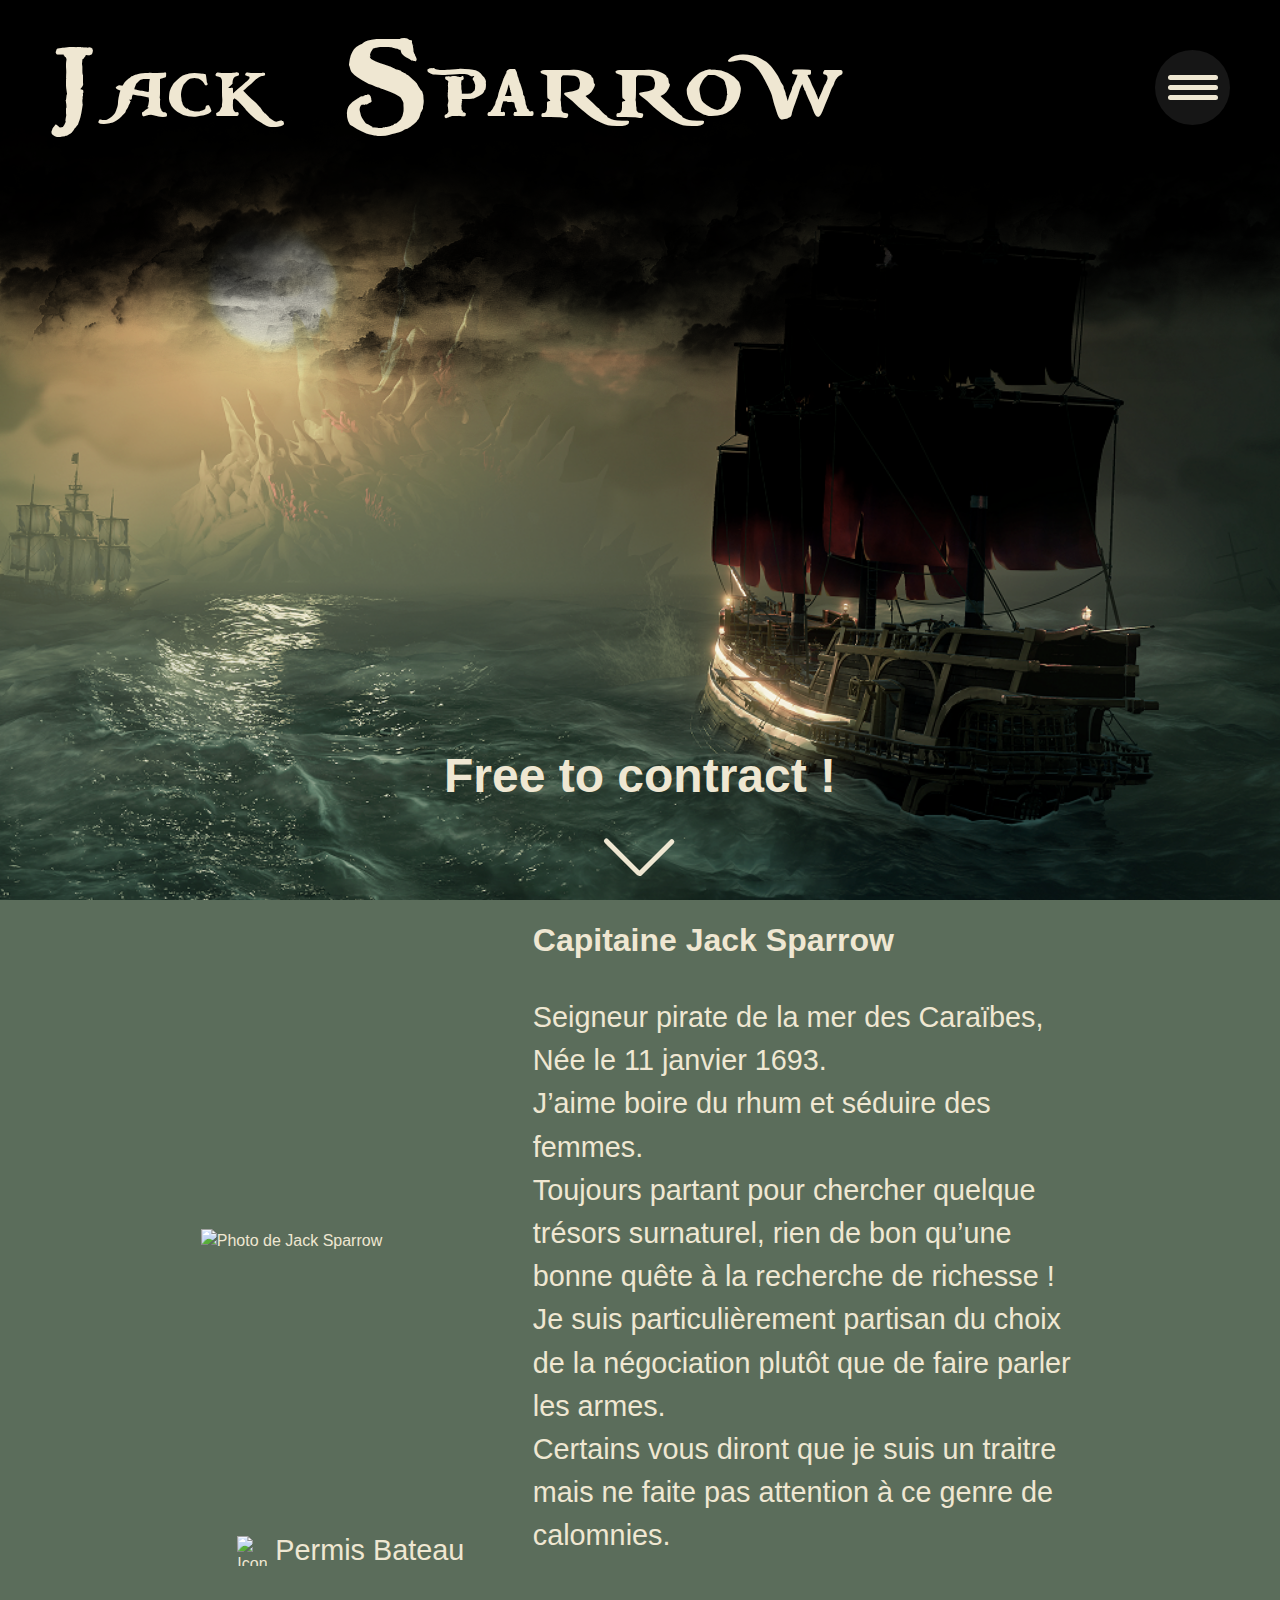
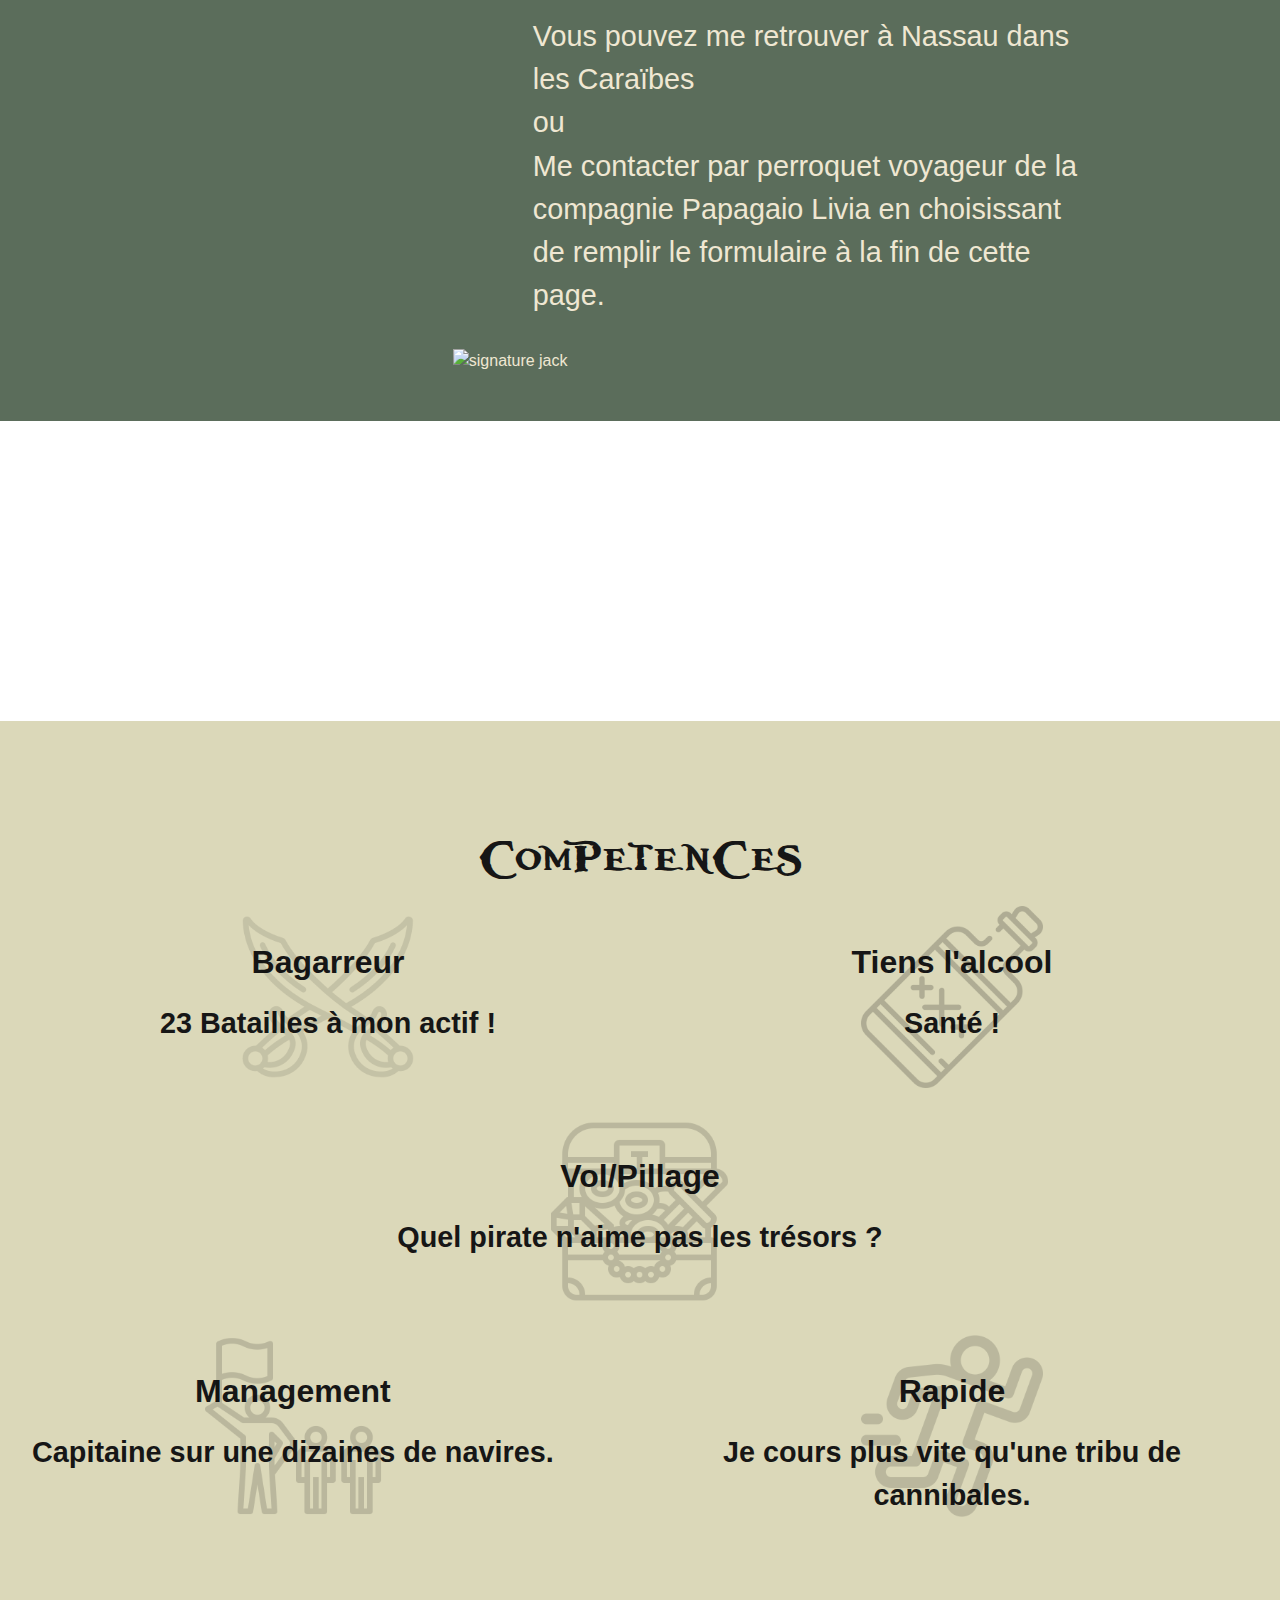
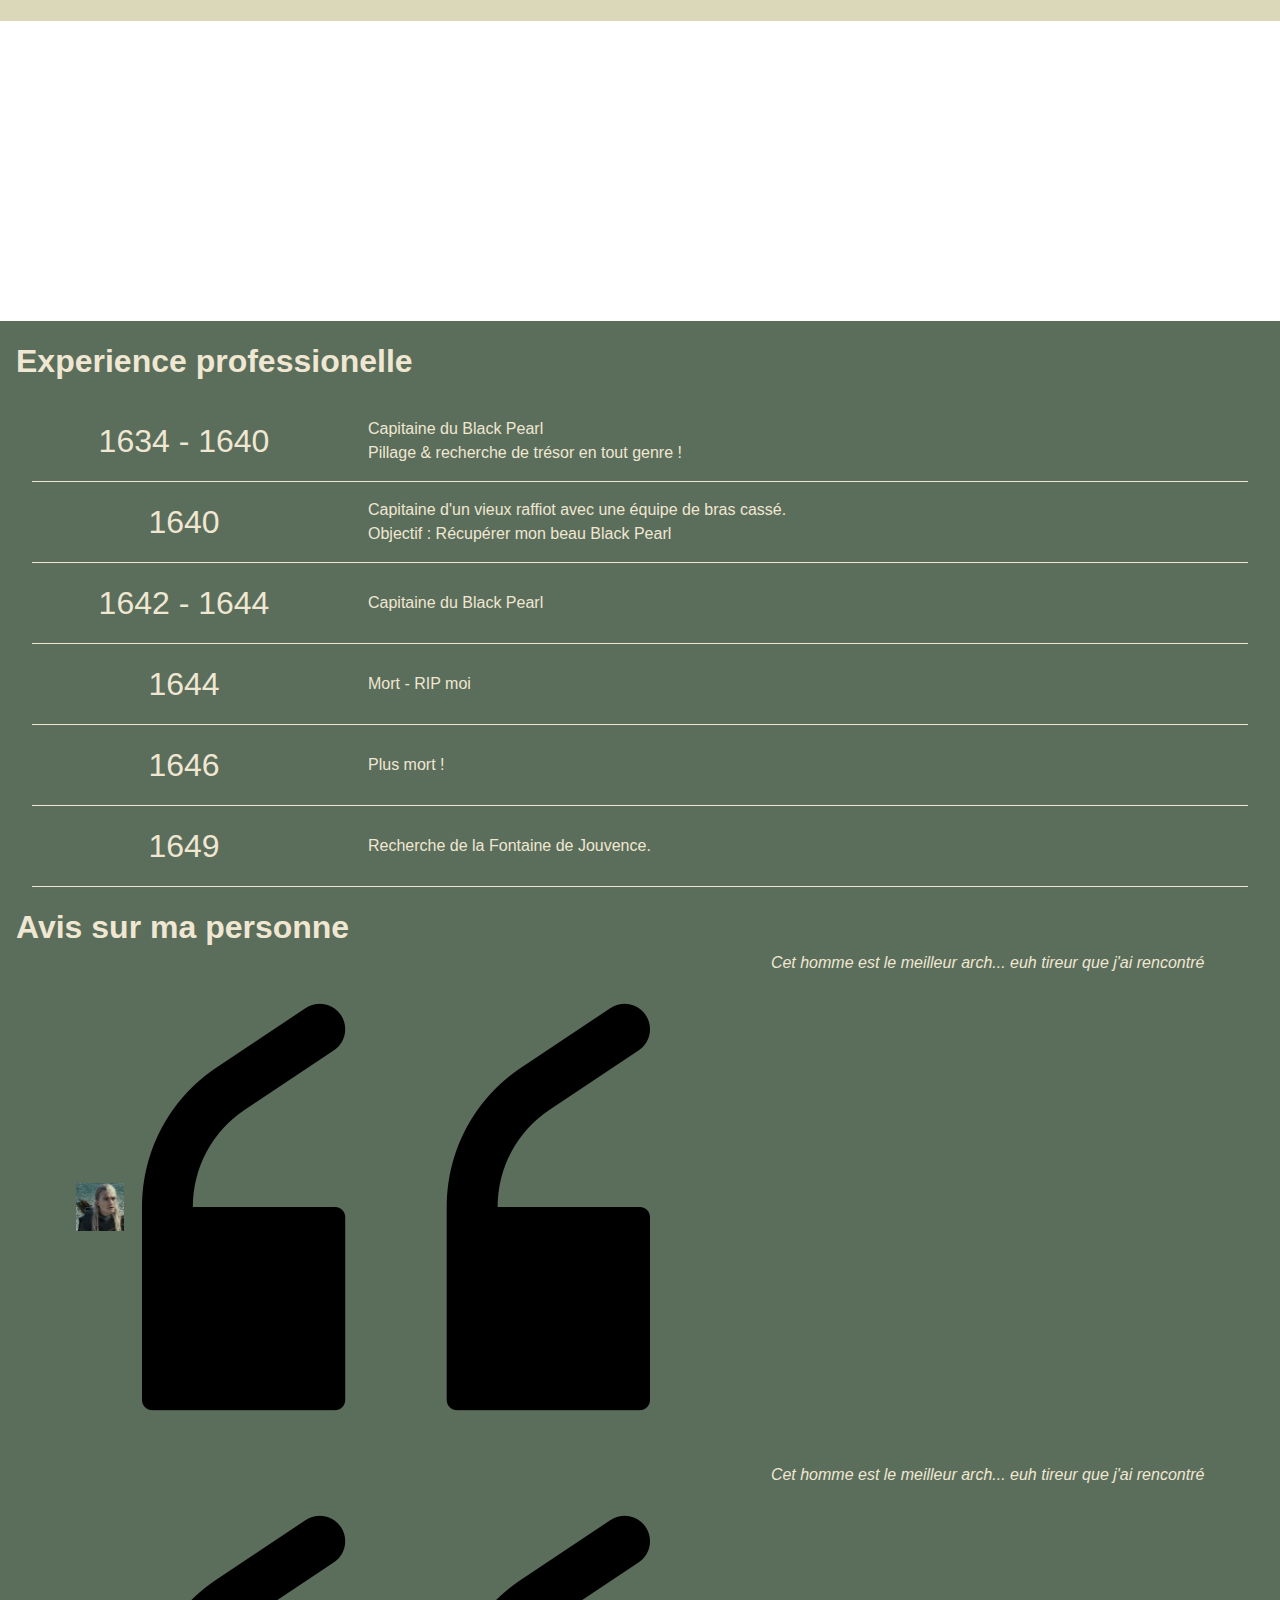
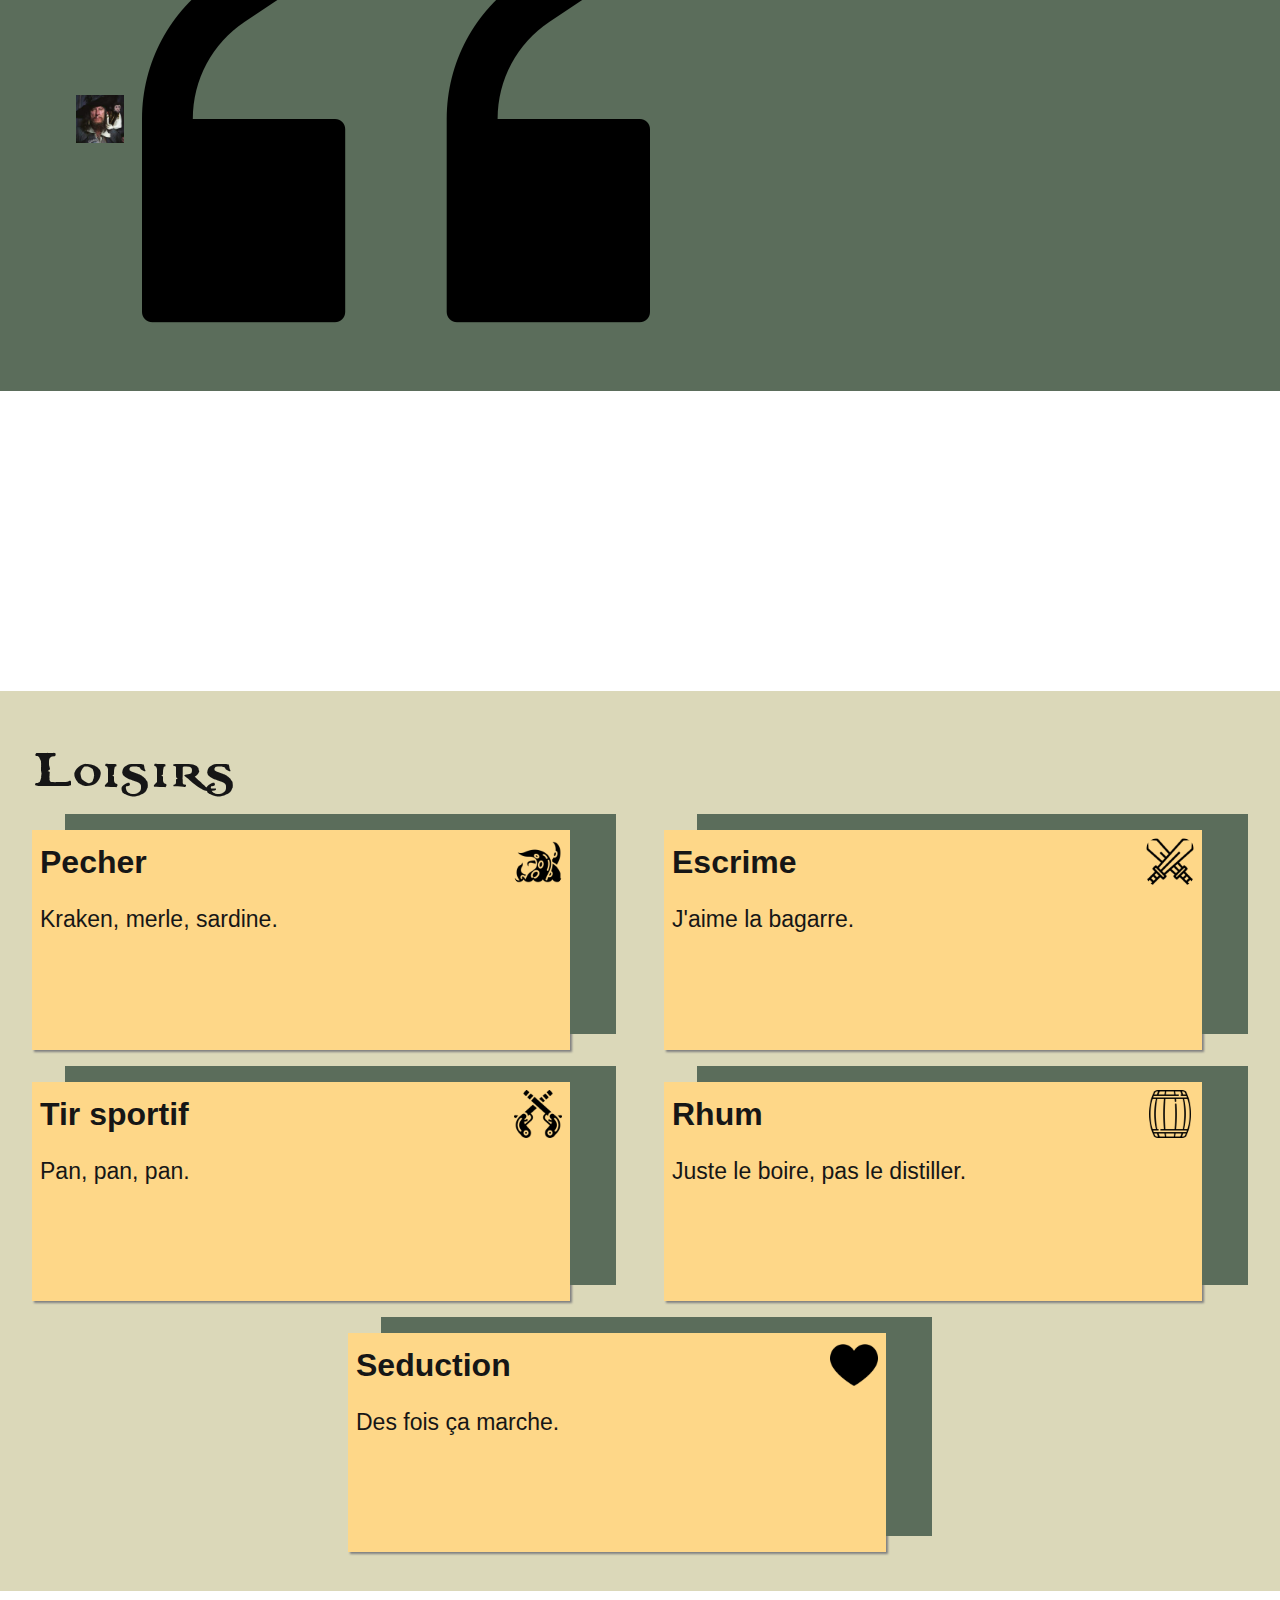
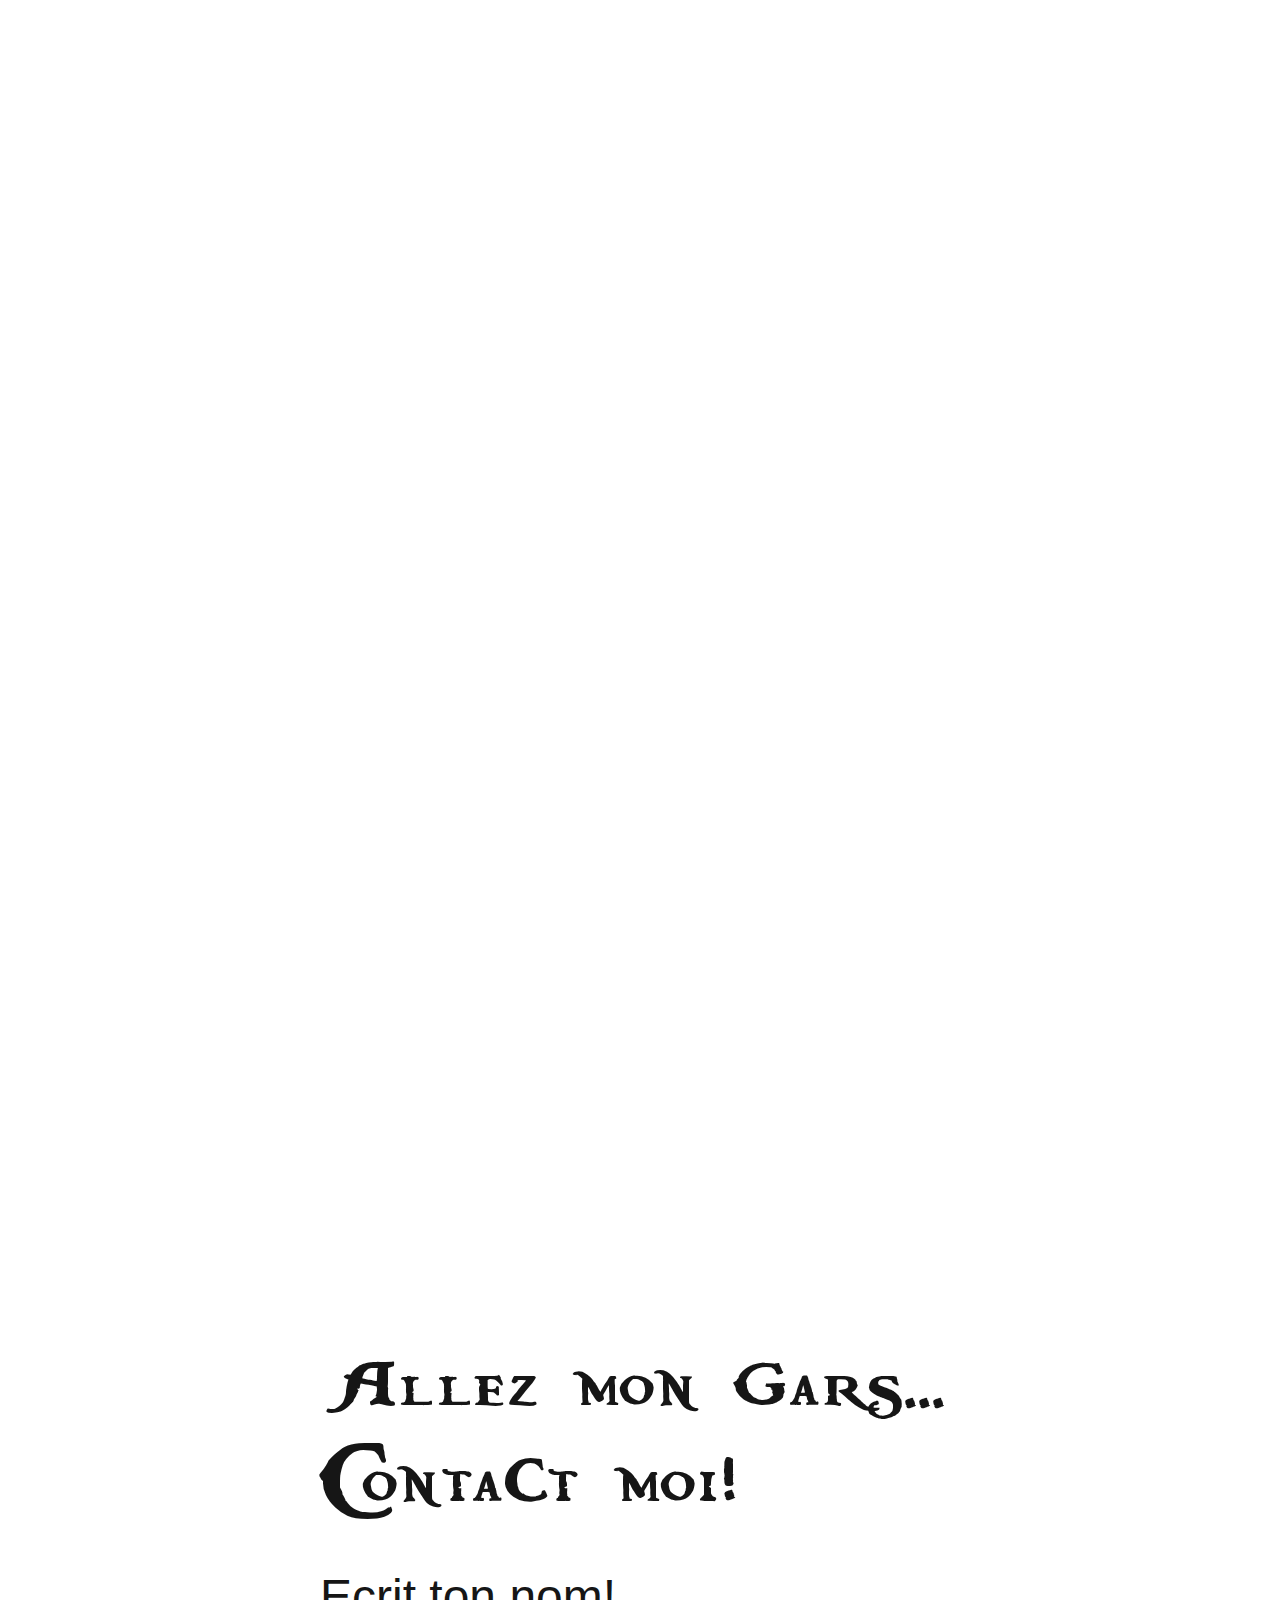
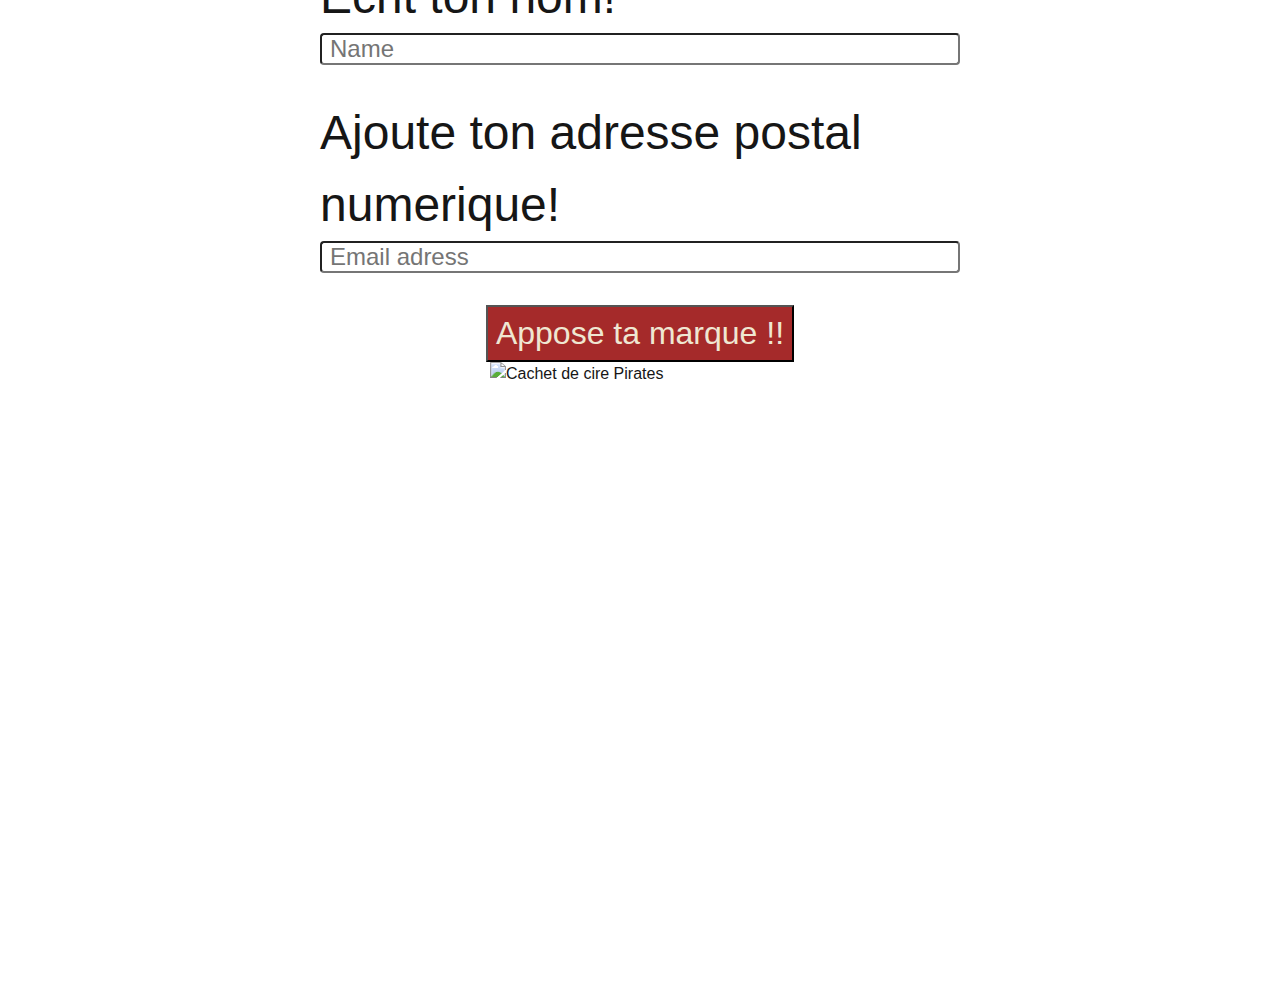
==== index.html @ 0967198b "resolved conflict" ====
<!DOCTYPE html>
<html lang="en">

<head>
    <meta charset="UTF-8" />
    <meta http-equiv="X-UA-Compatible" content="IE=edge" />
    <meta name="viewport" content="width=device-width, initial-scale=1.0" />
    <link rel="stylesheet" href="./style/root.css" />
    <link rel="stylesheet" href="./style/style.css" />
    <link rel="stylesheet" href="/style/form.css" />
    <link rel="stylesheet" href="./style/loisirs.css" />
    <link rel="stylesheet" href="/style/profil.css" />
    <link rel="stylesheet" href="/style/header.css" />
    <link rel="stylesheet" href="./style/skill.css">
    <link rel="stylesheet" href="/style/pro_experience.css" />
    <title>Jack Sparrow CV</title>
    <script src="./script/header.js" defer></script>
</head>

<body>
    <header>
        <div class="head-fullscreen">
            <div class="bg-menu"></div>
            <div class="background-image"></div>
        </div>
        <nav>
            <div class="title">
                <h1>J<span id="scale-ack">AcK</span> Sparrow</h1>
            </div>
            <div class="menu-burger" id="menu-burger">
                <div class="lines-container">
                    <div class="burger-lines line-top"></div>
                    <div class="burger-lines line-middle"></div>
                    <div class="burger-lines line-bot"></div>
                </div>
            </div>
            <div class="display-menu" id="display-menu">
                <div class="menu-burger-open" id="menu-burger-open">
                    <div class="lines-container">
                        <div class="burger-lines-open line-top-open"></div>
                        <div class="burger-lines-open line-middle-open"></div>
                        <div class="burger-lines-open line-bot-open"></div>
                    </div>
                </div>
                <a href="#top" class="display-menu-title">Menu</a>
                <a href="#profil" class="display-menu-links">Profil</a>
                <a href="#competences" class="display-menu-links">Competences</a>
                <a href="#experience-pro" class="display-menu-links">Experience professionelle</a>
                <a href="#loisirs" class="display-menu-links">Loisirs</a>
                <a href="#contact" class="display-menu-links">Contact</a>
            </div>
        </nav>
        <h2 class="subtitle-header">Free to contract !</h2>
        <div class="scroll-down-indicator">
            <a href="#profil" class="scrooll-half-cross">
                <div class="scroll-half-cross-lines half-cross-line1"></div>
                <div class="scroll-half-cross-lines half-cross-line2"></div>
            </a>
        </div>
    </header>
    <main>
        <section class="section section1" id="profil">
            <div class="profil-jack">

                <div class="img-icon-profil">
                    <img src="/img/jack-profil.png" alt="Photo de Jack Sparrow">
                    <div class="permis">
                        <img src="/img/icon-anchor.png" alt="Icone d'une ancre de bateau" id="ancre-bateau">
                        <p> Permis Bateau </p>
                    </div>
                </div>
                <div class="content-profil">
                    <h2>Capitaine Jack Sparrow</h2>
                    <p>Seigneur pirate de la mer des Caraïbes, Née le 11 janvier 1693. <br>
                        J’aime boire du rhum et séduire des femmes. <br>
                        Toujours partant pour chercher quelque trésors surnaturel, rien de bon qu’une bonne quête à la
                        recherche de richesse ! <br>
                        Je suis particulièrement partisan du choix de la négociation plutôt que de faire parler les
                        armes. <br>
                        Certains vous diront que je suis un traitre mais ne faite pas attention à ce genre de calomnies.
                        <br>

                    </p>
                    <p class="info-profil">
                        Vous pouvez me retrouver à Nassau dans les Caraïbes <br>
                        ou <br>
                        Me contacter par perroquet voyageur de la compagnie Papagaio Livia en choisissant de remplir le
                        formulaire à la fin de cette page. <br>



                    </p>
                </div>
            </div>
            <img id="signature" src="/img/c2635b48197b847d0d05a39561d74aea.png" alt="signature jack" />
        </section>
        <div class="ba_pirates"></div>
        <section class="section section2" id="competences">
            <div class="competences-section">
                <h1>Competences</h1>
                <div class="competences-container">

                    <div class="competences">
                        <div class="icon-fighter"></div>
                        <h2>Bagarreur</h2>
                        <p>23 Batailles à mon actif !</p>
                    </div>
                    <div class="competences">
                        <div class="icon-rhum"></div>
                        <h2>Tiens l'alcool</h2>
                        <p> Santé !</p>
                    </div>
                    <div class="competences">
                        <div class="icon-pillage"></div>
                        <h2>Vol/Pillage</h2>
                        <p>Quel pirate n'aime pas les trésors ?</p>
                    </div>
                    <div class="competences">
                        <div class="icon-management"></div>
                        <h2>Management</h2>
                        <p>Capitaine sur une dizaines de navires.</p>
                    </div>
                    <div class="competences">
                        <div class="icon-run"></div>
                        <h2>Rapide</h2>
                        <p> Je cours plus vite qu'une tribu de cannibales.</p>
                    </div>
                </div>
            </div>
        </section>
        <div class="ba_pirates"></div>
        <section class="section section3" id="experience-pro">
            <h2>Experience professionelle</h2>
            <div class="experience-pro-container">
                <div class="date">
                    <p>
                        1634 - 1640
                    </p>
                </div>
                <div class="experience">
                    <p>
                        Capitaine du Black Pearl<br>
                        Pillage & recherche de trésor en tout genre !
                    </p>
                </div>
                <div class="date">
                    <p>
                        1640
                    </p>
                </div>
                <div class="experience">
                    <p>
                        Capitaine d'un vieux raffiot avec une équipe de bras cassé.<br>
                        Objectif : Récupérer mon beau Black Pearl
                    </p>
                </div>
                <div class="date">
                    <p>
                        1642 - 1644
                    </p>
                </div>
                <div class="experience">
                    <p>
                        Capitaine du Black Pearl
                    </p>
                </div>
                <div class="date">
                    <p>
                        1644
                </div>
                <div class="experience">
                    <p>
                        Mort - RIP moi
                    </p>
                </div>
                <div class="date">
                    <p>
                        1646
                </div>
                <div class="experience">
                    <p>
                        Plus mort !
                    </p>
                </div>
                <div class="date">
                    <p>
                        1649
                </div>
                <div class="experience">
                    <p>
                        Recherche de la Fontaine de Jouvence.
                    </p>
                </div>
            </div>
            <div class="exp-quotes">
                <h2>Avis sur ma personne</h2>
                <div class="quotes-container">
                    <div class="img-quotes-container">
                        <img src="img/legolas.jpg" alt="picture of Legolas" class="quotes-pic" />
                        <img src="img/inverted-commas.png" alt="image of commas" />
                    </div>
                    <p>
                        Cet homme est le meilleur arch... euh tireur que j'ai rencontré
                    </p>
                </div>
                <div class="quotes-container">
                    <div class="img-quotes-container">
                        <img src="img/barbossa.jpeg" alt="picture of Barbossa" class="quotes-pic" />
                        <img src="img/inverted-commas.png" alt="image of commas" />
                    </div>
                    <p>
                        Cet homme est le meilleur arch... euh tireur que j'ai rencontré
                    </p>
                </div>
        </section>
        <div class="ba_pirates"></div>
        <section class="section section4">
            <h1>Loisirs</h1>
            <div class="loisirs">
                <div class="loisirs-cards-container" id="cards-container1">
                    <div class="loisirs-cards">
                        <div class="loisirs-text-container">
                            <h2>Pecher</h2>
                            <p>Kraken, merle, sardine.</p>
                        </div>
                        <img src="img/kraken.png" alt="an image of a kraken" />
                    </div>
                    <div class="background-block"></div>
                    <div class="background-block2"></div>
                </div>

                <div class="loisirs-cards-container" id="cards-container2">
                    <div class="loisirs-cards">
                        <div class="loisirs-text-container">
                            <h2>Escrime</h2>
                            <p>J'aime la bagarre.</p>
                        </div>
                        <img src="/img/swords.png" alt="2 katanas crossing each other" />
                    </div>
                    <div class="background-block"></div>
                    <div class="background-block2"></div>
                </div>

                <div class="loisirs-cards-container" id="cards-container3">
                    <div class="loisirs-cards">
                        <div class="loisirs-text-container">
                            <h2>Tir sportif</h2>
                            <p>Pan, pan, pan.</p>
                        </div>
                        <img src="img/musket.png" alt="an image of a musket" />
                    </div>
                    <div class="background-block"></div>
                    <div class="background-block2"></div>
                </div>

                <div class="loisirs-cards-container" id="cards-container4">
                    <div class="loisirs-cards">
                        <div class="loisirs-text-container">
                            <h2>Rhum</h2>
                            <p>Juste le boire, pas le distiller.</p>
                        </div>
                        <img src="img/barrel.png" alt="image of a barrel" />
                    </div>
                    <div class="background-block"></div>
                    <div class="background-block2"></div>
                </div>

                <div class="loisirs-cards-container" id="cards-container5">
                    <div class="loisirs-cards">
                        <div class="loisirs-text-container">
                            <h2>Seduction</h2>
                            <p>Des fois ça marche.</p>
                        </div>
                        <img src="img/heart.png" alt="image of a heart" />
                    </div>
                    <div class="background-block"></div>
                    <div class="background-block2"></div>
                </div>
            </div>
        </section>
        <div class="lastImg"></div>
    </main>
    <footer>
        <form action="" method="get" class="form-parchemin" id="contact">
            <div class="form-input">
                <legend>Allez mon gars... Contact moi!</legend>
                <label for="name">Ecrit ton nom!</label>
                <input type="text" name="name" id="name" required placeholder="Name" />
            </div>
            <div class="form-input">
                <label for="email">Ajoute ton adresse postal numerique!</label>
                <input type="text" name="email" id="email" required placeholder="Email adress" />
            </div>
            <div class="form-input">
                <div class="form-btn-flex">
                    <input class="form-btn" type="submit" value="Appose ta marque !!" />
                    <img src="/img/cachet_cire_jack.png" alt="Cachet de cire Pirates" />
                </div>
            </div>
            <div class="signature_jack"></div>
        </form>
    </footer>
</body>

</html>
---- style/root.css ----
:root {
    --text-color: rgb(22, 22, 22);
    --text-color2: #EFE7D2;
    --bg-color-section1: #5B6D5B;
    --bg-color-section2: #DBD8B9;
    --bg-color-section3: #FED788;

    --font-family-h1: 'blackpearl', Arial, Helvetica, sans-serif;
    --font-family-h2: 'treasureMaps', Arial, Helvetica, sans-serif;
    --font-family-body: Arial, Helvetica, sans-serif;

    --spacing: 16px;
    --spacing-more: calc(var(--spacing)*2);
    --spacing-less: calc(var(--spacing)/2);
}

@font-face {
    font-family: 'treasureMaps';
    src: url(/fonts/TreasureMapDeadhand-yLA3.ttf);
}

@font-face {
    font-family: 'blackpearl';
    src: url(/fonts/Blackpearl-vPxA.ttf);
}
---- style/style.css ----
@import url(./root.css);

* {
    margin: 0;
    padding: 0;
    box-sizing: border-box;
}

html {
    scroll-behavior: smooth;
}

body {
    font-family: var(--font-family-body);
    font-size: var(--spacing);
    font-weight: 400;
    line-height: 1.5;
    color: var(--text-color);
    height: 100vh;
}

h2 {
    font-family: var(--font-family-h2);
    font-size: var(--spacing-more);
}

section {
    color: var(--text-color2);
    padding: var(--spacing);
}

.section1,
.section3 {
    background-color: var(--bg-color-section1);
}

.section2,
.section4 {
    background-color: var(--bg-color-section2);
    color: var(--text-color);
}

.lastImg {
    background-image: url(/img/jack-run.jpg);
    min-height: 500px;
}

.ba_pirates {
    background-image: url(/img/pirates-of-the-caribbean-dead-men-tell-no-tales-jack-sparrow-facebook-cover.jpg);
    min-height: 300px;
}

.ba_pirates {
    position: relative;
    background-position: center;
    background-size: cover;
    background-repeat: no-repeat;
    background-attachment: fixed;
}

.lastImg {
    background-position: top;
    background-size: cover;
    background-repeat: no-repeat;
}

@media screen and (min-width: 760px) {
    .lastImg {
        min-height: 1080px;
    }
}
---- style/form.css ----
@import url(./root.css);
@import url(/style/style.css);

form {
    background-image: url(/img/parchemin.png);
    min-height: 800px;
    background-position: top;
    background-size: cover;
    background-repeat: no-repeat;
    margin-top: -70px;
}

.form-input img {
    width: 300px;
    height: 300px;
}

.form-parchemin {
    display: flex;
    flex-direction: column;
    justify-content: center;
    padding: 60px;
}

.form-input {
    display: flex;
    flex-direction: column;
    margin-block: 1rem;
}

.form-input>label {
    font-family: var(--font-family-h2);
    font-size: 2rem;
}

legend {
    font-family: var(--font-family-h1);
    font-size: 2.5rem;
    padding-bottom: 2rem;
}

.form-input>input {
    border-radius: 4px;
    font-size: 1.5rem;
    padding: var(--spacing-less);
    background: transparent;
    font-family: var(--font-family-h2);
}

.form-input .form-btn {
    background-color: brown;
    font-family: var(--font-family-h2);
    font-size: 2rem;
    color: var(--text-color2);
    padding: var(--spacing-less);
}

.form-btn-flex {
    display: flex;
    flex-direction: column;
    align-items: center;
}

@media screen and (min-width: 760px) {
    .form-parchemin {
        padding: 25%;
        justify-content: flex-start;
    }

    .form-input>label {
        font-size: 3rem;
    }

    legend {
        font-size: 4rem;
    }

    .form-input>input {
        height: 2rem;

    }

    .form-input>.form-btn {
        font-size: 3rem;
        height: 4rem;
    }
}

/* @media screen and (min-width: 400px) {
    .form-input img {
        position: relative;
        left: 60%;
    }
} */
---- style/loisirs.css ----
@import url(./root.css);
@import url(/style/style.css);

.section4 {
    background-color: var(--bg-color-section2);
    height: 100vh;
    width: 100vw;
}

.loisirs {
    display: flex;
    flex-direction: column;
    justify-content: space-around;
    height: 85%;
}


.section4 h1 {
    font-size: 50px;
    font-family: var(--font-family-h1);
    color: var(--text-color);
    margin-inline-start: var(--spacing);
    padding-block-start: var(--spacing);
}


.section4 h2 {
    font-family: var(--font-family-h2);
    margin-inline-start: var(--spacing-less);
    margin-block-start: var(--spacing-less);
}


.section4 p {
    font-family: var(--font-family-body);
    margin-inline-start: var(--spacing-less);
    margin-block-start: var(--spacing);
    font-size: 23px;
}


.section4 img {
    max-height: 3rem;
    border-radius: 25%;
    margin: var(--spacing-less);
}

.loisirs-cards-container {
    display: grid;
    grid-template-columns: 8% 1fr 10%;
    grid-template-rows: var(--spacing) 1fr var(--spacing);
}

.loisirs-cards {
    display: flex;
    justify-content: space-between;
    background-color: var(--bg-color-section3);
    grid-row: 2/4;
    grid-column: 1/3;
    margin-inline-start: var(--spacing);
    transition: ease-out 0.5s;
    box-shadow: 2px 2px 2px gray;
}

.loisirs-cards:hover {
    scale: 1.05;
    box-shadow: 5px 5px 5px gray;

}

.loisirs-text-container {
    display: flex;
    flex-direction: column;
}


.background-block {
    background-color: var(--bg-color-section1);
    grid-column: 2/4;
    grid-row: 1/2;
    margin-inline-end: var(--spacing);
}

.background-block2 {
    background-color: var(--bg-color-section1);
    grid-row: 2/3;
    grid-column: 3/4;
    margin-inline-end: var(--spacing);
}

@media screen and (min-width: 768px) {
    .loisirs {
        display: grid;
        grid-template-columns: 1fr 1fr 1fr 1fr;
        grid-template-rows: 1fr 1fr 1fr;
        gap: var(--spacing)
    }

    #cards-container1 {
        grid-column: 1/3;
        grid-row: 1/2;
    }

    #cards-container2 {
        grid-column: 3/5;
        grid-row: 1/2;
    }

    #cards-container3 {
        grid-column: 1/3;
        grid-row: 2/3;
    }

    #cards-container4 {
        grid-column: 3/5;
        grid-row: 2/3;
    }

    #cards-container5 {
        grid-column: 2/4;
        grid-row: 3/4;
    }

    h1 {
        padding-block: var(--spacing);
    }

    h2 {
        font-size: 2rem;
    }

    p {
        font-size: 1.8rem;
    }
}
---- style/profil.css ----
@import url(./root.css);
@import url(/style/style.css);

.profil-jack img {
    width: 300px;
    height: 300px;
}

#signature {
    width: 300px;
    height: 200px;
    padding-top: 2rem;
    margin-block-start: 2rem;
}

.profil-jack {
    display: flex;
    flex-direction: column;
    justify-content: center;
    align-items: center;
}

.img-icon-profil {
    display: flex;
    flex-direction: column;
    justify-content: center;
    align-items: center;
    padding-bottom: var(--spacing-more);
}

.permis {
    display: flex;
    justify-content: center;
    align-items: center;
    gap: var(--spacing-less);
}

.permis p {
    font-family: var(--font-family-h2);
}

.img-icon-profil #ancre-bateau {
    height: 30px;
    width: 30px;

}


.content-profil {
    display: flex;
    flex-direction: column;
}

.content-profil h2 {
    padding-block-end: var(--spacing-more);
}

.info-profil {
    padding-block-start: 2em;
}

@media screen and (min-width: 760px) {
    .profil-jack {
        flex-direction: row;
    }

    .content-profil {
        max-width: 65ch;
        padding-left: 2rem;
    }

    #signature {
        max-width: 30%;
        width: 30%;
        height: 50%;
        padding-top: 0;
        padding-bottom: 2rem;
    }

    .section1 {
        display: flex;
        flex-direction: column;
        justify-content: center;
        align-items: center;
    }
}
---- style/header.css ----
@import url(./root.css);

#scale-ack {
    font-size: 4rem;
}

.head-fullscreen {
    height: 100vh;
    width: 100vw;
}

.background-image {
    width: 100%;
    height: 100%;

    background-image: url(../media/blackPearl_theme.png);
    background-repeat: no-repeat;
    background-size: cover;
    background-position: center;
}

.bg-menu {
    position: absolute;
    top: 0;
    left: 0;

    width: 100%;
    height: calc(30vh + 10vw);

    background-image: url(../media/cloud-1.png);
    background-size: cover;
    background-position: bottom center;
}

.title {
    position: absolute;
    top: 50px;
    left: 50px;

    height: 50px;

    display: flex;
    align-items: center;

}

header h1 {
    font-family: var(--font-family-h1);
    font-size: 8vw;
    color: var(--text-color2);
}

/*==========================MENU BURGER=========================*/
.menu-burger {
    position: fixed;
    top: 50px;
    right: 50px;
    height: 50px;
    width: 50px;

    border-radius: 50%;
    background-color: var(--text-color);

    z-index: 2;
}

.burger-lines {
    height: 5px;
    width: 30px;

    border-radius: 2.5px;
    background-color: var(--text-color2);

    transform-origin: center;
}

.line-top {
    transform: translate(0, -5px);
}

.line-bot {
    transform: translate(0, 5px);
}

.menu-burger-open {
    position: fixed;
    top: 50px;
    right: 50px;
    height: 50px;
    width: 50px;

    border-radius: 50%;
    background-color: var(--text-color);
}

.burger-lines-open {
    height: 5px;
    width: 30px;

    border-radius: 2.5px;
    background-color: var(--text-color2);

    transform-origin: center;
}

.line-top-open {
    transform: translate(0, 5px) rotate(45deg);
}

.line-bot-open {
    transform: translate(0, -5px) rotate(-45deg);
}

.line-middle-open {
    opacity: 0;
}

.menu-burger-open:hover {
    transform: scale(1.05) rotate(180deg);
    transition: transform 0.3s;
}

.lines-container {
    width: 100%;
    height: 100%;

    border-radius: 50%;

    display: flex;
    flex-direction: column;
    justify-content: center;
    align-items: center;
}


.menu-burger:hover .line-top {
    animation: top-line-anim-hover 1s forwards;
}

.menu-burger:hover .line-middle {
    animation: mid-line-anim-hover 1s forwards;
}

.menu-burger:hover .line-bot {
    animation: bot-line-anim-hover 1s forwards;
}

/*==========================MENU OPEN=========================*/
.display-menu {
    position: fixed;
    top: 0;
    left: 0;

    width: 100%;
    height: 100%;

    display: flex;
    flex-direction: column;
    justify-content: center;
    align-items: center;

    background-color: var(--text-color);

    transform: translateX(100%);
    transition: transform 500ms ease-in;
    z-index: 2;

    font-size: 2rem;
    font-family: var(--font-family-h2);
}

.display-menu a {
    padding: var(--spacing-more);

    text-decoration: none;
    color: var(--text-color2);
}

.display-menu-title {
    font-size: 3rem;
    color: var(--text-color2);
    padding: var(--spacing-more);

    font-family: var(--font-family-h1);
}

.display-menu-cross {
    width: 50px;
    height: 50px;

    display: flex;
    justify-content: center;
    align-items: center;

    position: absolute;
    top: 50px;
    right: 50px;

    border-radius: 50%;
    transform-origin: center;
    transition: transform 300ms ease-in-out;
}

.display-menu-cross:hover {
    transform-origin: left;
    transform: scale(1.5) rotate(180deg);

    transition: transform 300ms ease-in-out;
    transition: background 400ms ease-in;
}

.display-menu-links {
    padding-inline: var(--spacing);
    transition: transform 300ms ease-in;
}

.display-menu-links:hover {
    transform: translateX(10px) scale(1.05);
    transition: transform 300ms ease-in;
}

/*==========================MENU OPEN END=========================*/

.subtitle-header {
    position: absolute;
    bottom: calc(2vh + 70px);
    left: 50%;
    transform: translate(-50%, 0);

    color: var(--text-color2);
    text-align: center;
    font-family: var(--font-family-h2);

    font-size: 3rem;
}

.scroll-down-indicator {
    --scaling: 0.8;
    position: absolute;
    bottom: calc(2vh + 10px);
    left: 50%;
    transform: translate(-50%, 0);

    width: 50px;

    animation: scroll-down-translate 1s infinite ease;
}

.scroll-half-cross-lines {
    position: absolute;
    top: 0;
    left: 0;


    height: 5px;
    width: 50px;

    border-radius: 5px;
    background-color: var(--text-color2);
    animation: 1s infinite ease scroll-down-color;
}

.half-cross-line1 {
    transform: rotate(45deg) translate(-25px);
}

.half-cross-line2 {
    transform-origin: bottom;
    transform: rotate(-45deg) translate(25px);
}

@media screen and (max-width:1000px) {
    .scroll-down-indicator {
        --scaling: 0.5;
    }

    .bg-menu {
        height: calc(25vh + 10vw);
    }

    h1 {
        font-size: 2.5rem;

    }

    .title {
        left: 30px;
    }

    #scale-ack {
        font-size: 2rem;
    }
}

@media screen and (min-width:1000px) {
    .bg-menu {
        height: calc(35vh + 10vw);
    }

    .menu-burger {
        width: 75px;
        height: 75px;
    }

    .menu-burger-open {
        width: 75px;
        height: 75px;
    }

    .burger-lines {
        height: 5px;
        width: 50px;
    }

    h1 {
        font-size: 5rem;
        transform: translate(0, 10px);
    }
}

@media screen and (max-width:430px) {
    h1 {
        top: 50px;
        font-size: 2rem;
    }

    nav {
        padding-inline: var(--spacing);
    }

    .title {
        left: 10px;
    }

    .menu-burger {
        right: 10px;
    }

    #scale-ack {
        font-size: 1.3rem;
    }
}

@media screen and (max-width:300px) {
    h1 {
        font-size: 26px;
    }
}

@keyframes top-line-anim-hover {
    from {
        transform: translate(0, -5px);
    }

    to {
        transform: translate(0, -7px);
    }
}

@keyframes bot-line-anim-hover {
    from {
        transform: translate(0, 5px);
    }

    to {
        transform: translate(0, 7px);
    }
}

@keyframes mid-line-anim-hover {
    from {
        transform: scaleX(1);
    }

    to {
        transform: scaleX(1.2);
    }
}

@keyframes scroll-down-color {
    from {
        background-color: var(--text-color2);
    }

    to {
        background-color: white;
    }
}

@keyframes scroll-down-translate {
    from {
        transform: translate(-50%, -10px) scale(var(--scaling));
    }

    to {
        transform: translate(-50%) scale(var(--scaling));
    }
}
---- style/skill.css ----
@import url(./root.css);
@import url(/style/style.css);

.section2 {
    background-color: var(--bg-color-section2);
    height: 100%;
    color: var(--text-color);
}

.competences-section {
    margin-inline: var(--spacing);
}

.competences-section h1 {
    font-family: var(--font-family-h1);
    font-size: var(--spacing-more);
    display: flex;
    justify-content: center;
    align-items: center;
    text-transform: uppercase;
    padding-block: var(--spacing-more);
}

.competences-container {
    display: flex;
    flex-direction: column;
    justify-content: space-around;
    gap: var(--spacing-more);
    height: 100%;

}

.competences h2 {
    margin-block-start: var(--spacing-more);

}

.competences p {
    margin-block-start: var(--spacing);
    font-weight: bold;
}



.competences:nth-of-type(1) {
    text-align: center;
    position: relative;
}

.competences .icon-fighter {
    position: absolute;
    background: url(/img/swords-icon.png) center center;
    opacity: .1;
    width: 100%;
    height: 100%;
    background-repeat: no-repeat;
    background-size: contain;
}

.competences:nth-of-type(2) {
    text-align: center;
    position: relative;
}

.competences .icon-rhum {
    position: absolute;
    background: url(/img/rhum-bottle.png) center center;
    opacity: .1;
    width: 100%;
    height: 100%;
    background-repeat: no-repeat;
    background-size: contain;
}


.competences:nth-of-type(3) {
    text-align: center;
    position: relative;
}

.competences .icon-pillage {
    position: absolute;
    background: url(/img/treasure-icon.png) center center;
    opacity: .1;
    width: 100%;
    height: 100%;
    background-repeat: no-repeat;
    background-size: contain;
}



.competences:nth-of-type(4) {
    text-align: center;
    position: relative;
}

.competences .icon-management {
    position: absolute;
    background: url(/img/leader-icon.png) center center;
    opacity: .1;
    width: 100%;
    height: 100%;
    background-repeat: no-repeat;
    background-size: contain;
}

.competences:nth-of-type(5) {
    text-align: center;
    position: relative;
}

.competences .icon-run {
    position: absolute;
    background: url(/img/run-icon.png) center center;
    opacity: .1;
    width: 100%;
    height: 100%;
    background-repeat: no-repeat;
    background-size: contain;
}









@media screen and (min-width:600px) {
    .section2 {
        height: 100vh;
        display: flex;
        justify-content: center;
        align-items: center;

    }

    .section2 .competences-container {
        display: grid;
        grid-template-columns: 1fr 1fr;
        grid-template-rows: 1fr 1fr 1fr;
        height: 100%;
        width: auto;
        padding-block-end: 4rem;
        font-size: var(--spacing);

    }

    .competences-section h1 {
        font-size: var(--spacing-more);
        margin-block-start: var(--spacing-more);
    }

    .competences h2 {
        text-align: center;

    }

    .competences:nth-of-type(1) {
        justify-self: center;
        position: relative;

    }

    .competences .icon-fighter {
        position: absolute;
        background: url(/img/swords-icon.png) center center;
        opacity: .1;
        width: 100%;
        height: 100%;
        background-repeat: no-repeat;
        background-size: contain;
    }

    .competences .icon-rhum {
        position: absolute;
        background: url(/img/rhum-bottle.png) center center;
        opacity: .15;
        width: 100%;
        height: 100%;
        background-repeat: no-repeat;
        background-size: contain;
    }



    .competences:nth-of-type(2) {
        justify-self: center;
        text-align: center;
        position: relative;
    }

    .competences .icon-rhum {
        position: absolute;
        background: url(/img/rhum-bottle.png) center center;
        opacity: .2;
        width: 100%;
        height: 100%;
        background-repeat: no-repeat;
        background-size: contain;
    }


    .competences:nth-of-type(3) {
        grid-column: 1 / 3;
        grid-row: 2 / 3;
        justify-self: center;
        position: relative;
    }

    .competences .icon-pillage {
        position: absolute;
        background: url(/img/treasure-icon.png) center center;
        opacity: .15;
        width: 100%;
        height: 100%;
        background-repeat: no-repeat;
        background-size: contain;
    }



    .competences:nth-of-type(4) {
        justify-self: flex-start;
        position: relative;
    }

    .competences .icon-management {
        position: absolute;
        background: url(/img/leader-icon.png) center center;
        opacity: .15;
        width: 100%;
        height: 100%;
        background-repeat: no-repeat;
        background-size: contain;
    }

    .competences:nth-of-type(5) {
        text-align: center;
        position: relative;
    }

    .competences .icon-run {
        position: absolute;
        background: url(/img/run-icon.png) center center;
        opacity: .15;
        width: 100%;
        height: 100%;
        background-repeat: no-repeat;
        background-size: contain;
    }

}
---- style/pro_experience.css ----
@import url(./root.css);
@import url(/style/style.css);

.section3 {
    width: 100vw;
}

.experience-pro-container {
    display: grid;
    grid-template-rows: auto;
    grid-template-columns: 1fr 3fr;
    width: 100%;
    padding: var(--spacing);
}

.date {
    display: flex;
    align-items: center;
    justify-content: center;
    border-bottom: 1px solid var(--text-color2);
    padding: var(--spacing);
}
.experience{
    display: flex;
    align-items: center;
    border-bottom: 1px solid var(--text-color2);
    padding: var(--spacing);
}
.date p{
    font-family: var(--font-family-h2);
    font-size: 2rem;
    text-align: center;
}
.experience {
    padding-inline-start: var(--spacing-more);
    font-family: var(--font-family-body);
}
.experience p{
    font-size: 1rem;
}

.quotes-container{
    display: flex;
    justify-content: space-around;
}

.img-quotes-container{
    display: flex;
    align-items: center;
}

.exp-quotes p {
    font-size: 1rem;
    font-style: italic;
    
}

.quotes-pic{
    margin-inline-end: var(--spacing);
    width:auto;
    height: 3rem;
}
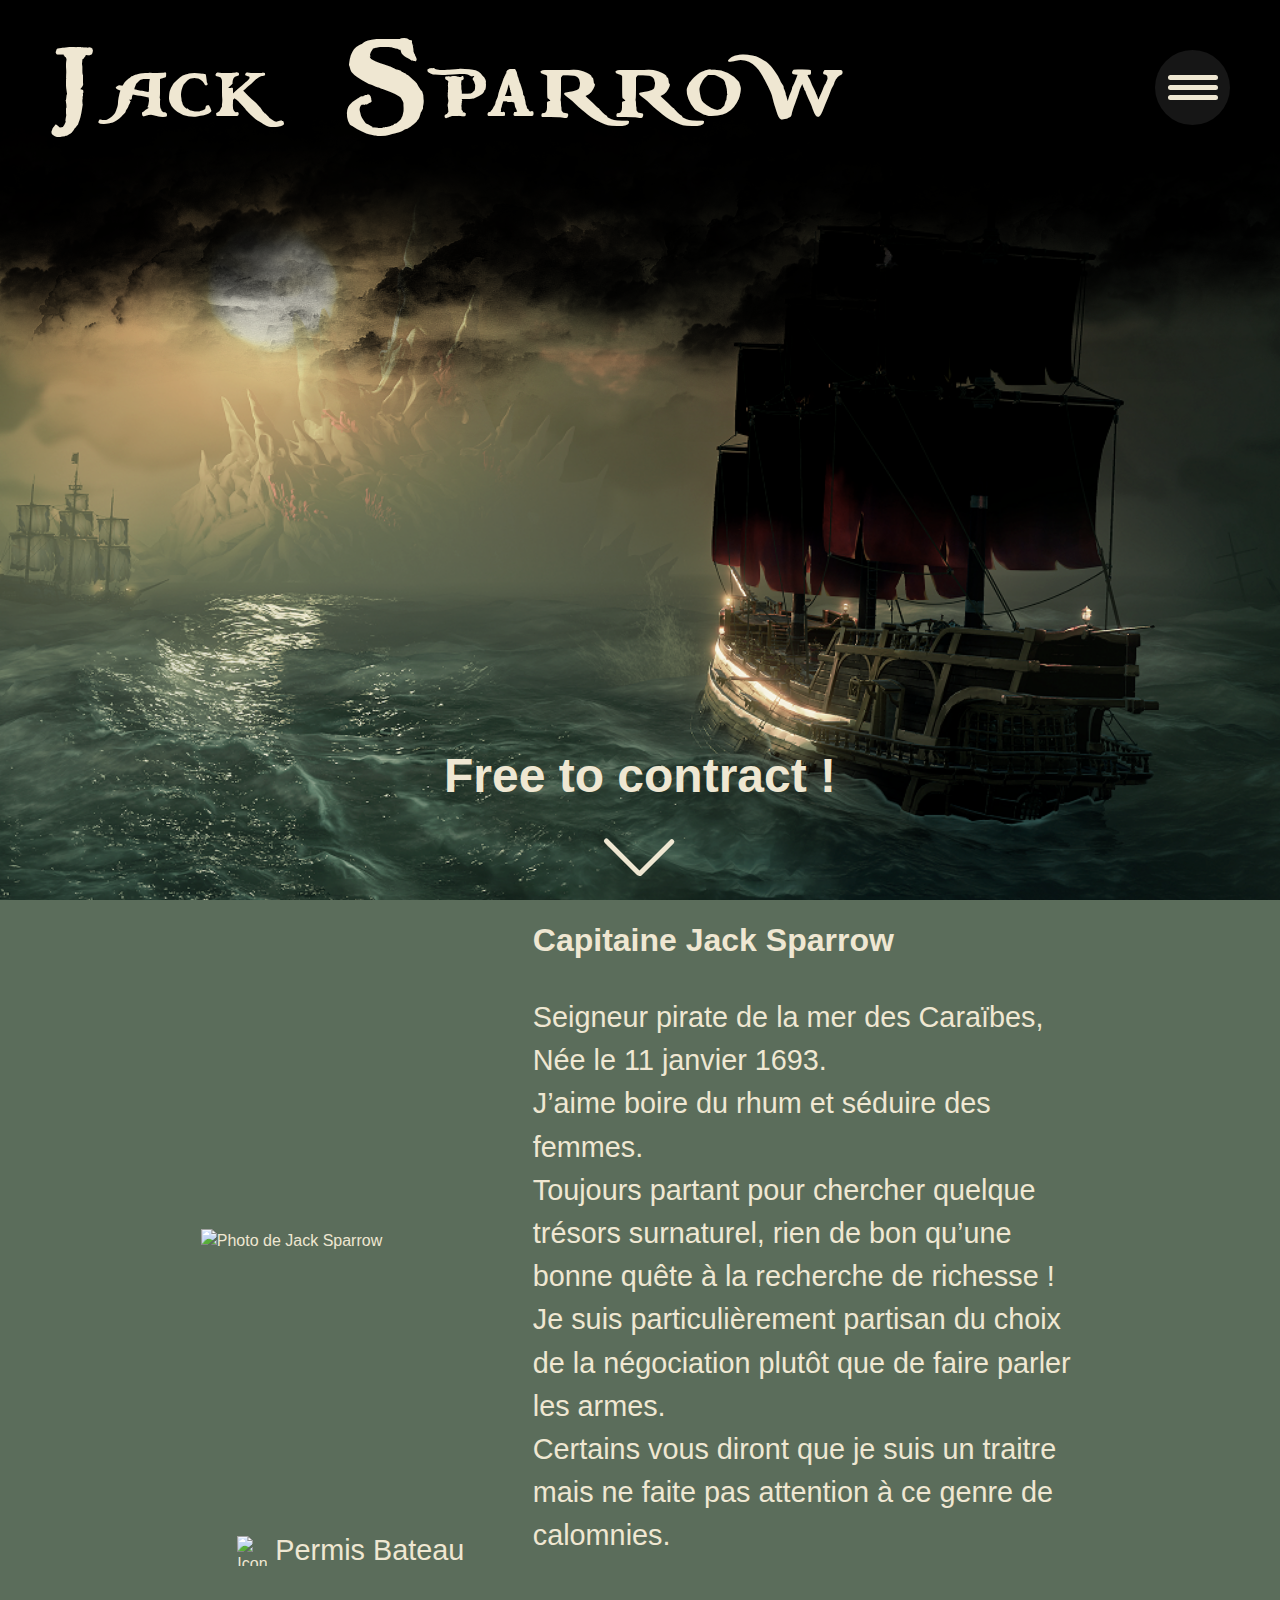
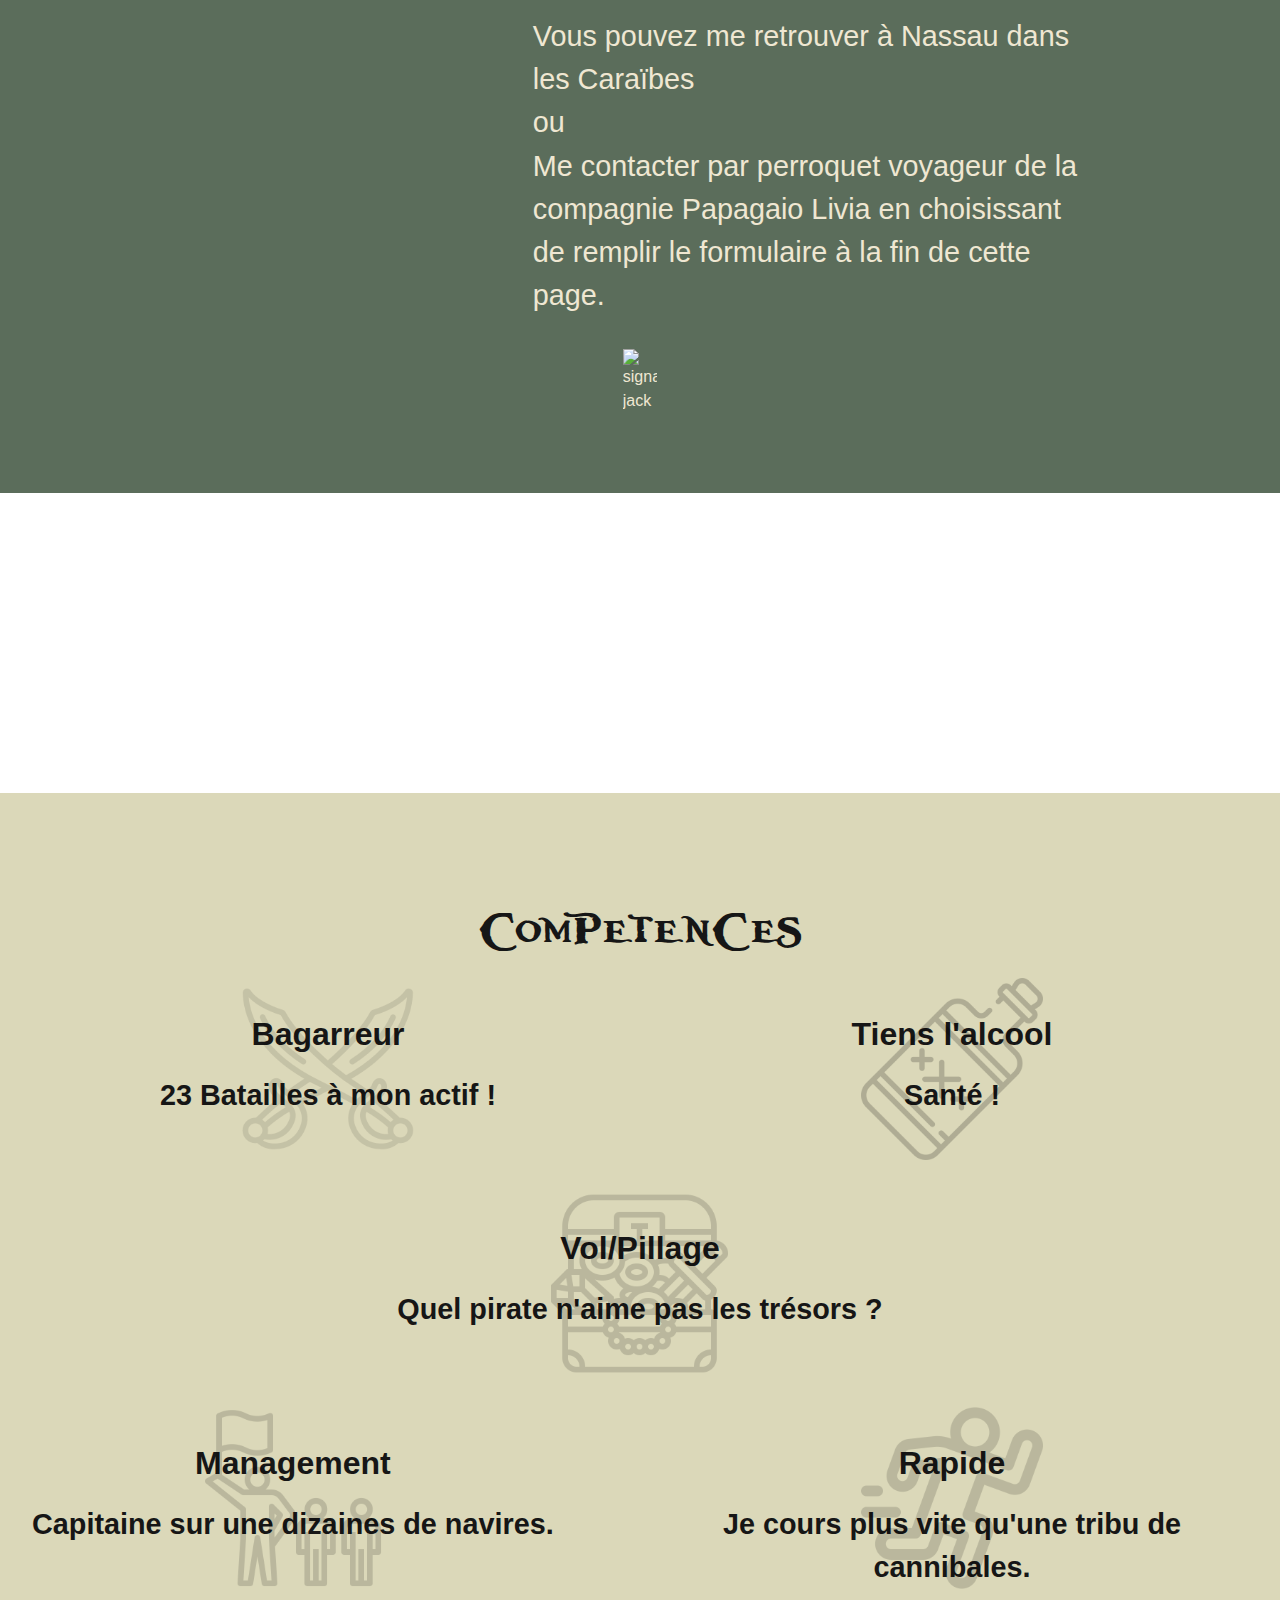
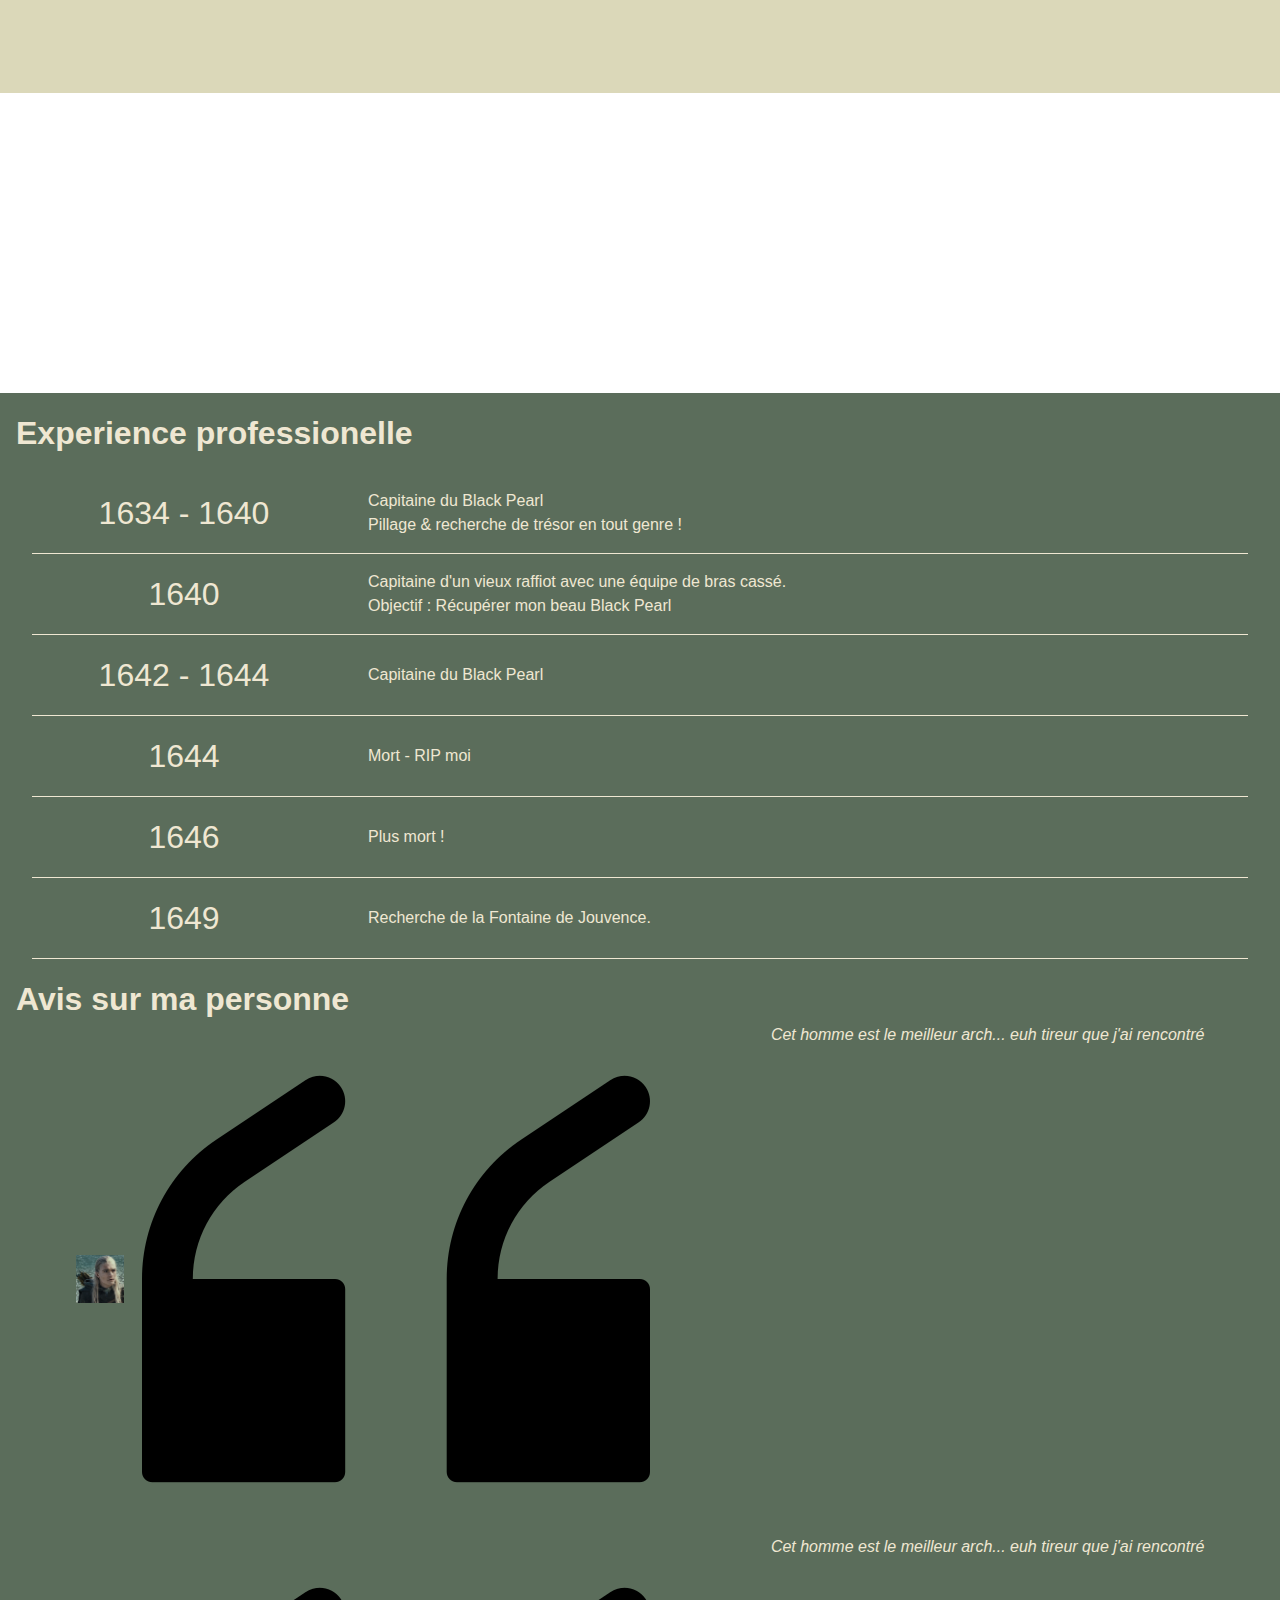
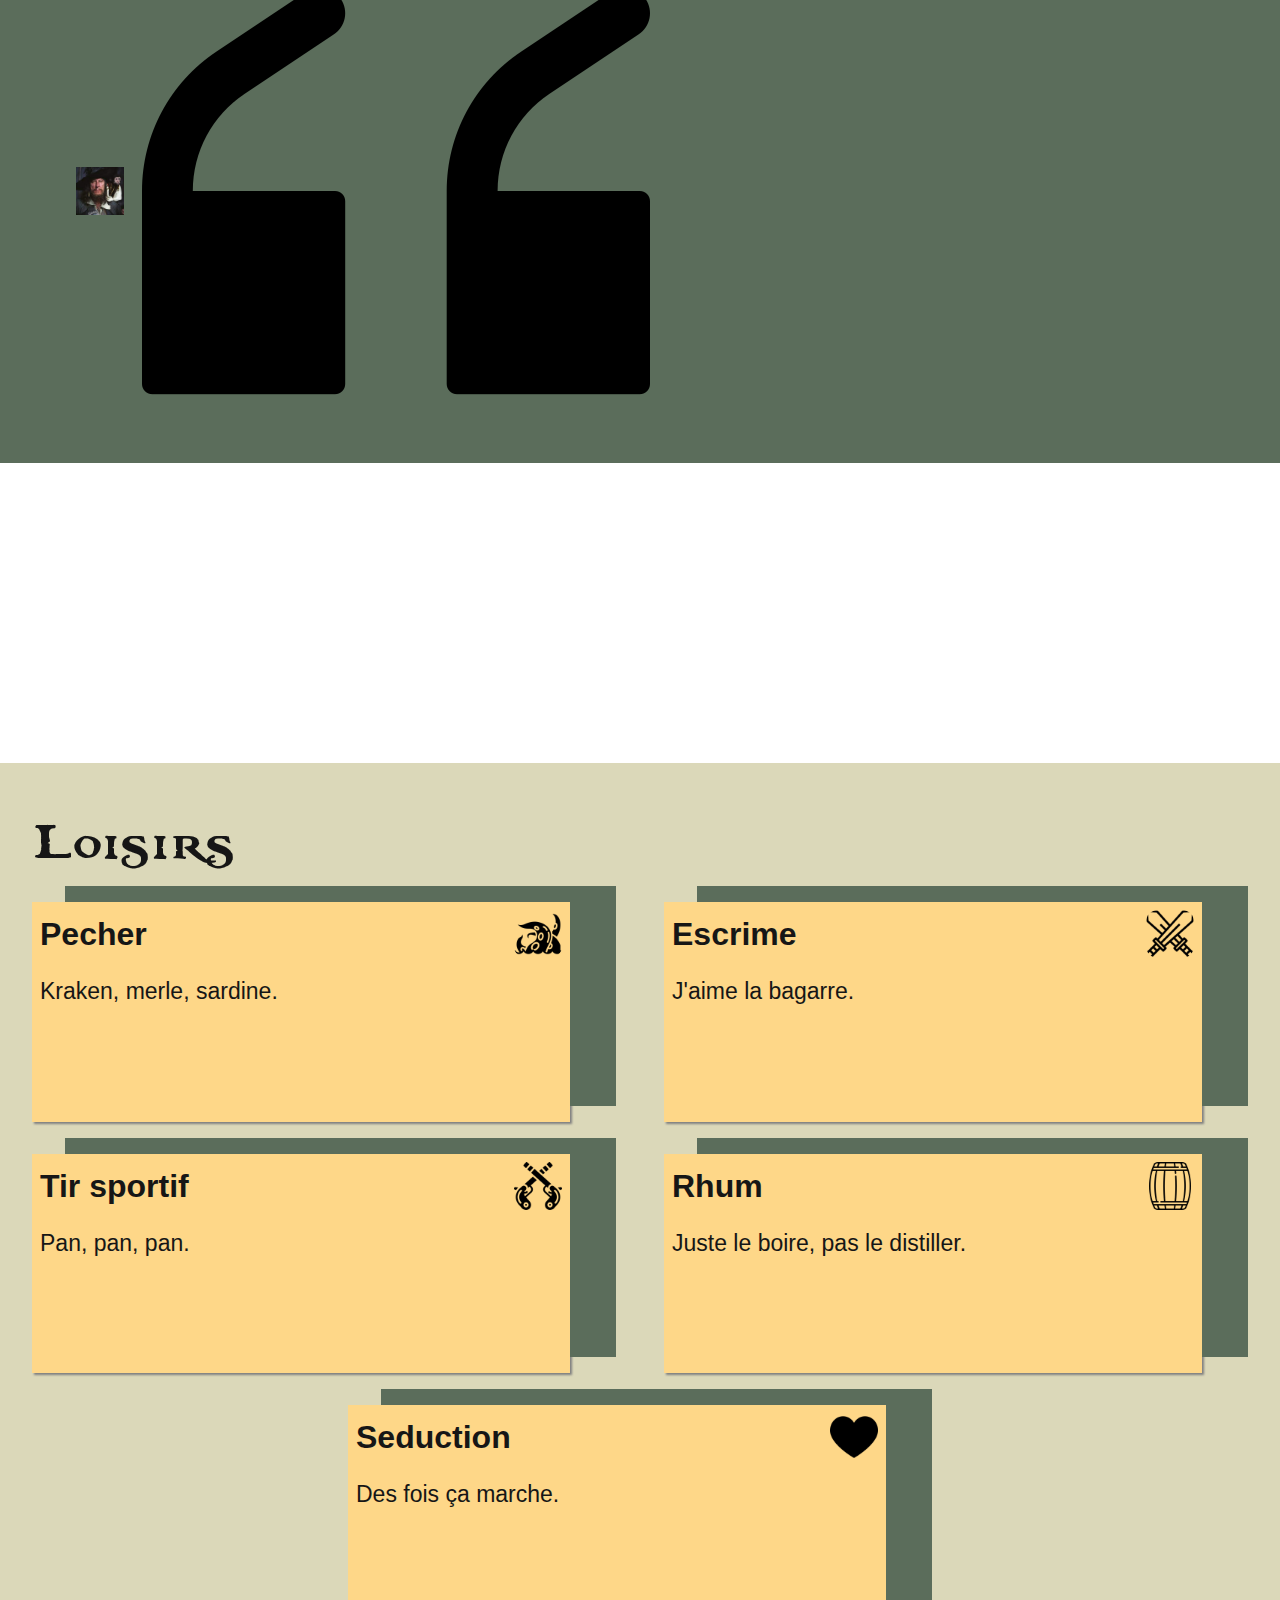
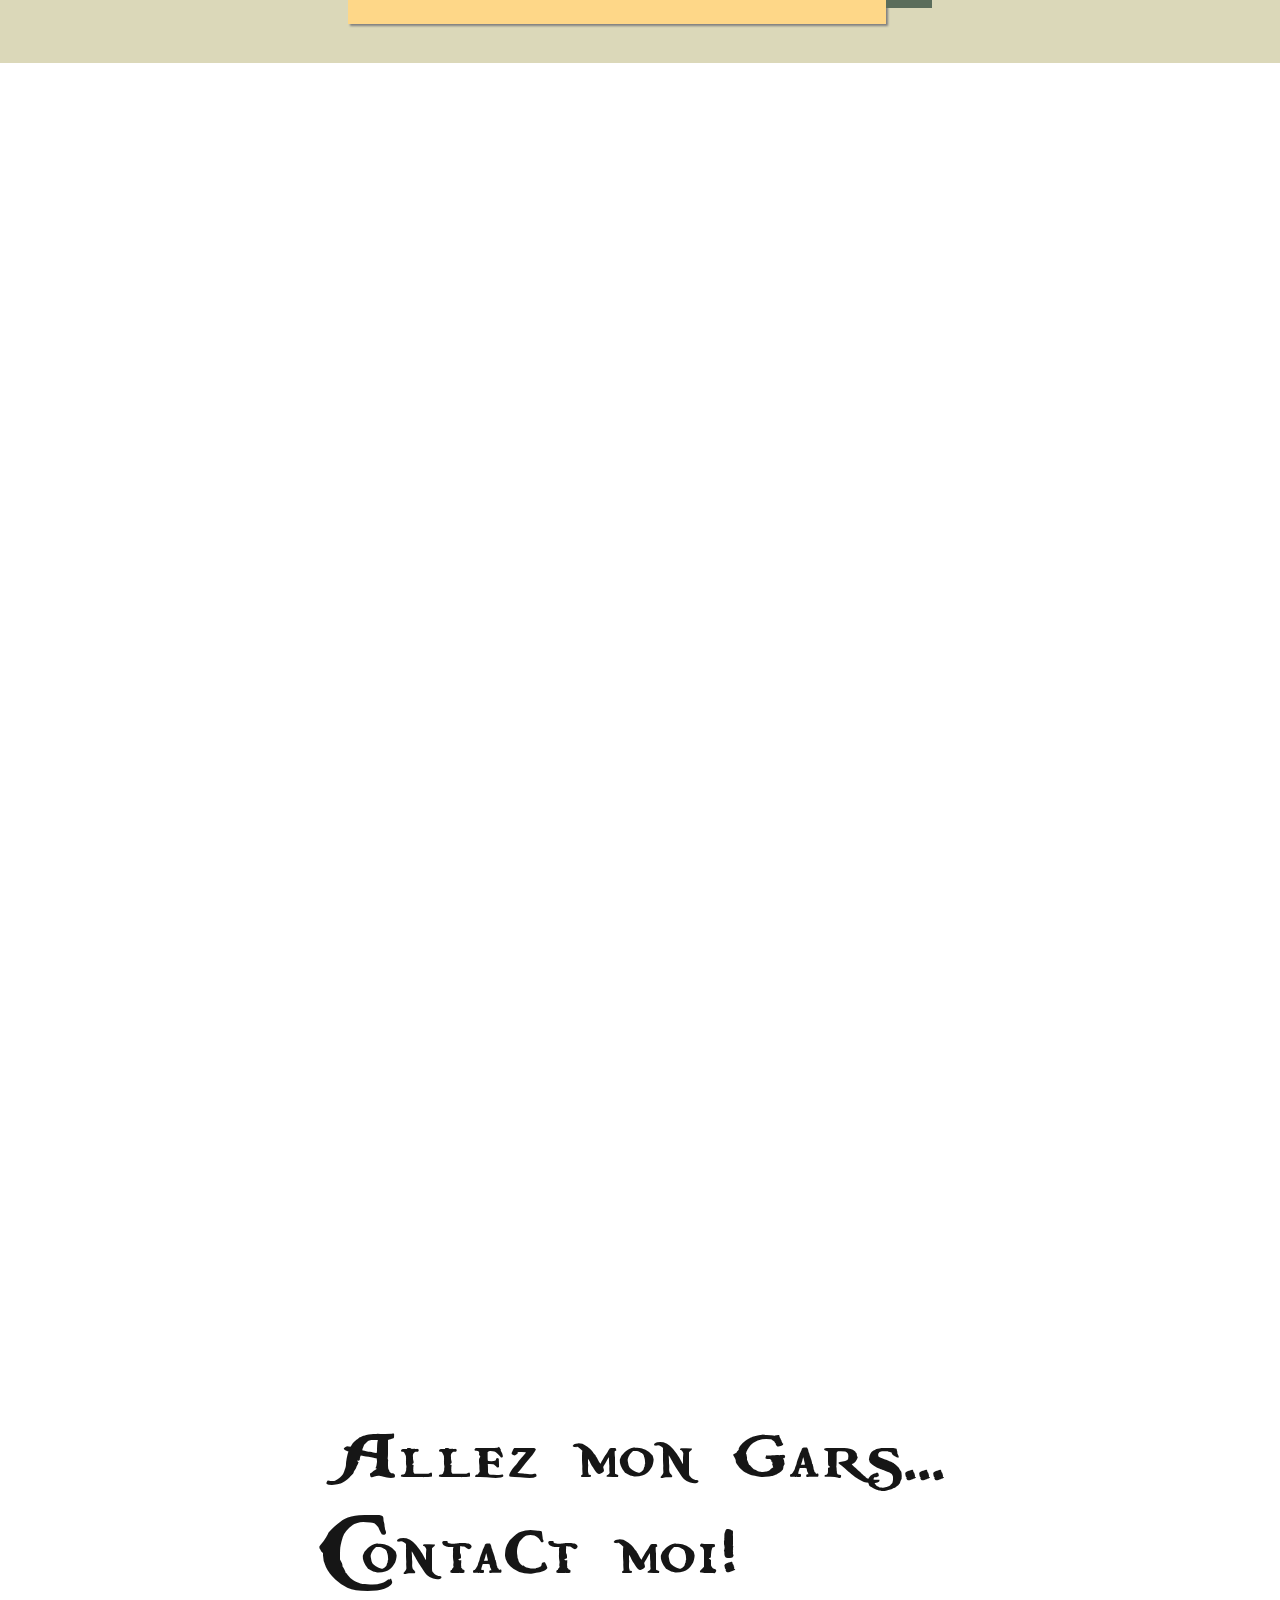
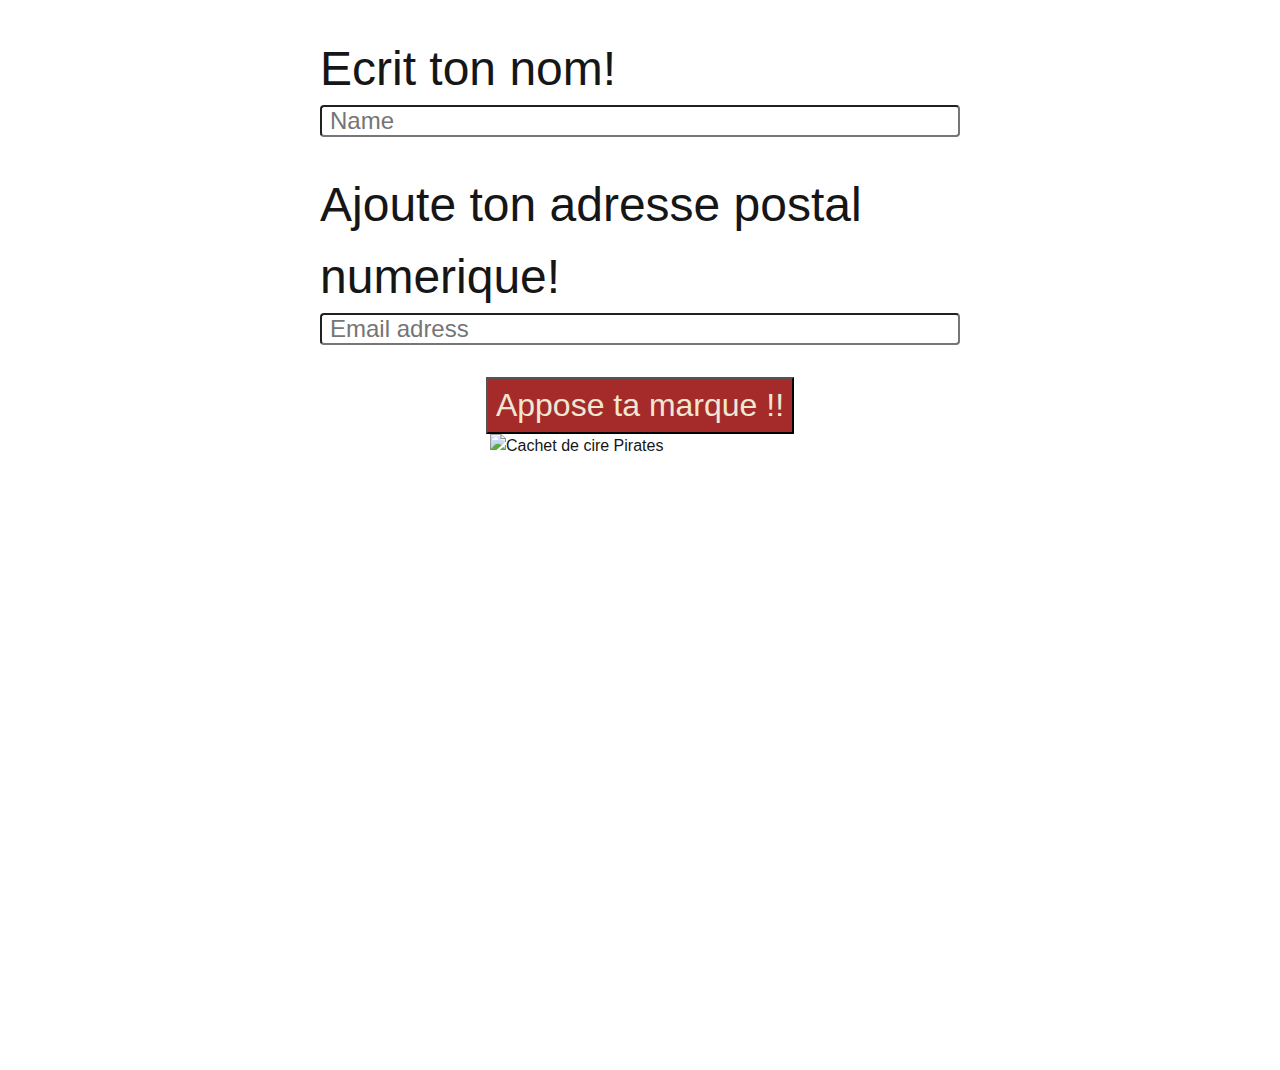
==== commit f70545e1: "profil up" ====
--- a/index.html
+++ b/index.html
@@ -92,7 +92,9 @@
                     </p>
                 </div>
             </div>
-            <img id="signature" src="/img/c2635b48197b847d0d05a39561d74aea.png" alt="signature jack" />
+            <div class="sign_jack">
+                <img id="signature" src="/img/c2635b48197b847d0d05a39561d74aea.png" alt="signature jack" />
+            </div>
         </section>
         <div class="ba_pirates"></div>
         <section class="section section2" id="competences">
--- a/style/profil.css
+++ b/style/profil.css
@@ -11,6 +11,12 @@
     height: 200px;
     padding-top: 2rem;
     margin-block-start: 2rem;
+}
+
+.sign_jack {
+    display: flex;
+    justify-content: center;
+    padding-bottom: var(--spacing-more);
 }
 
 .profil-jack {
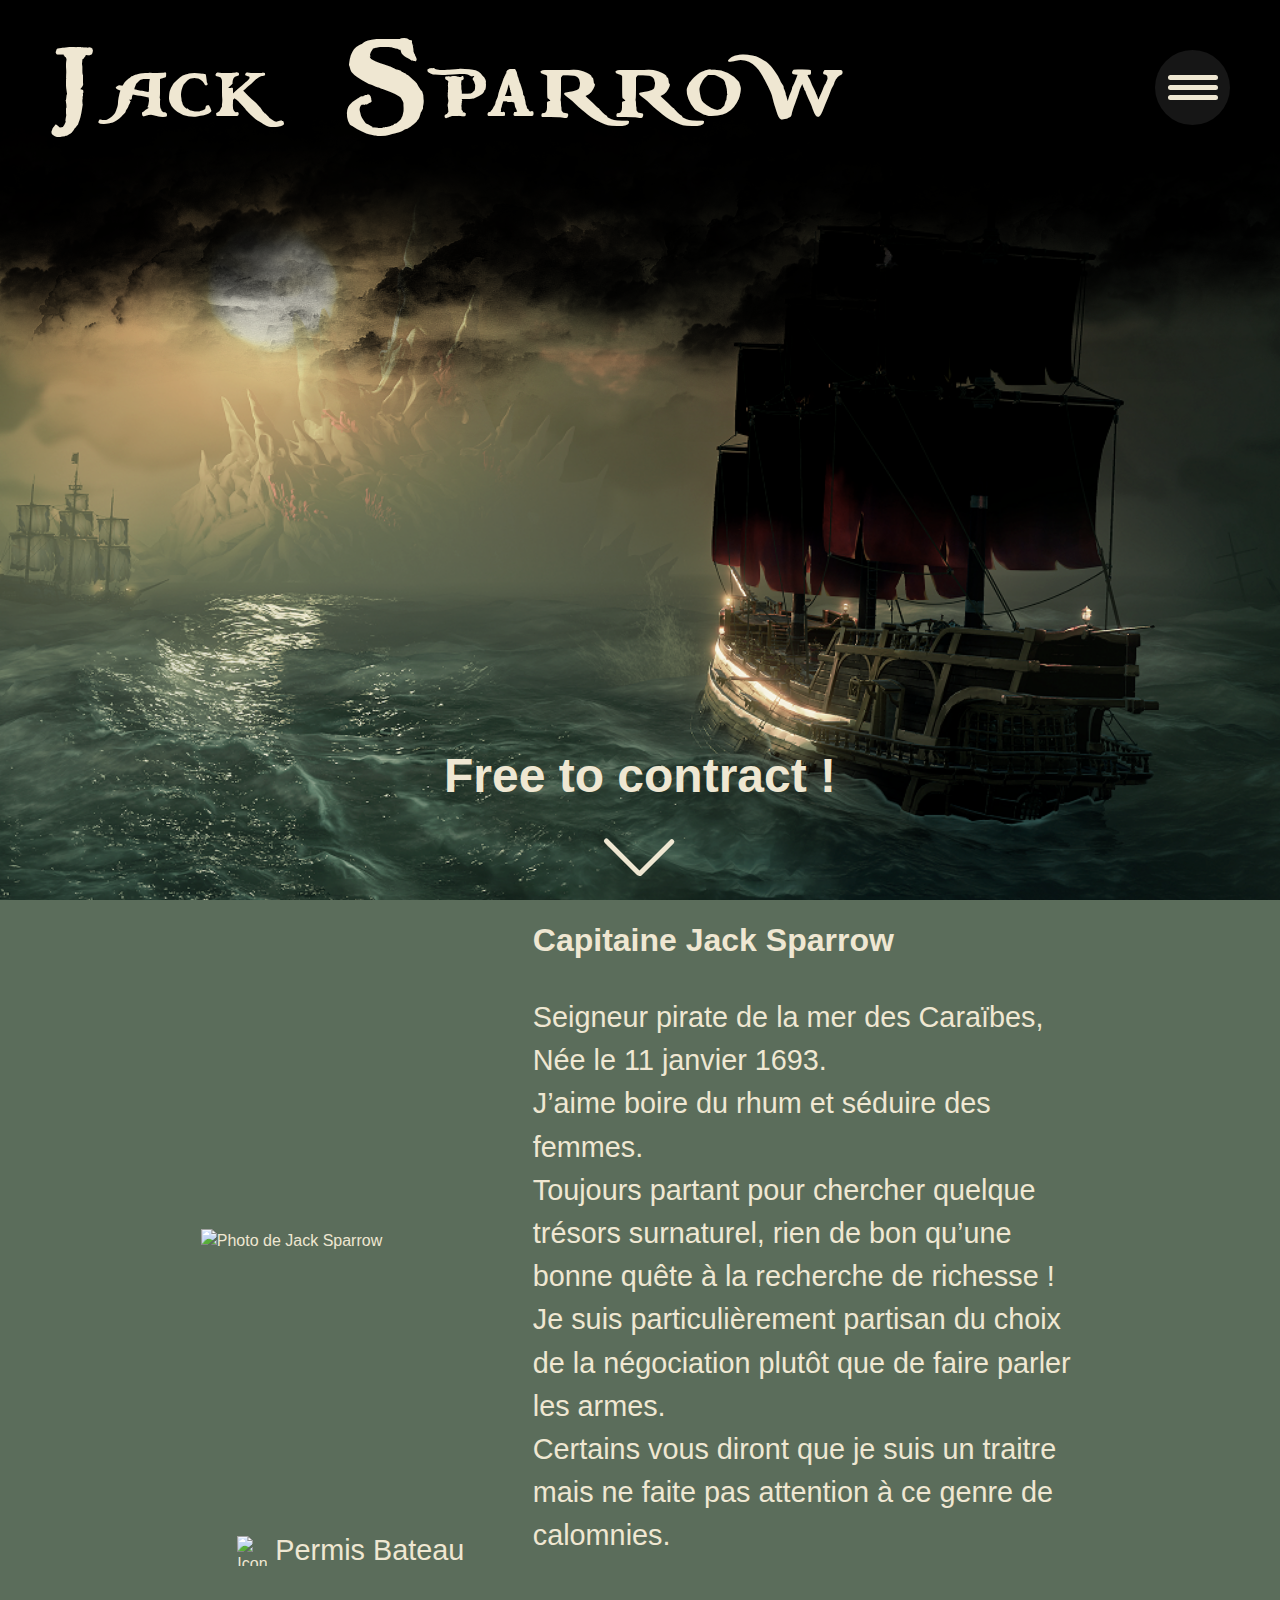
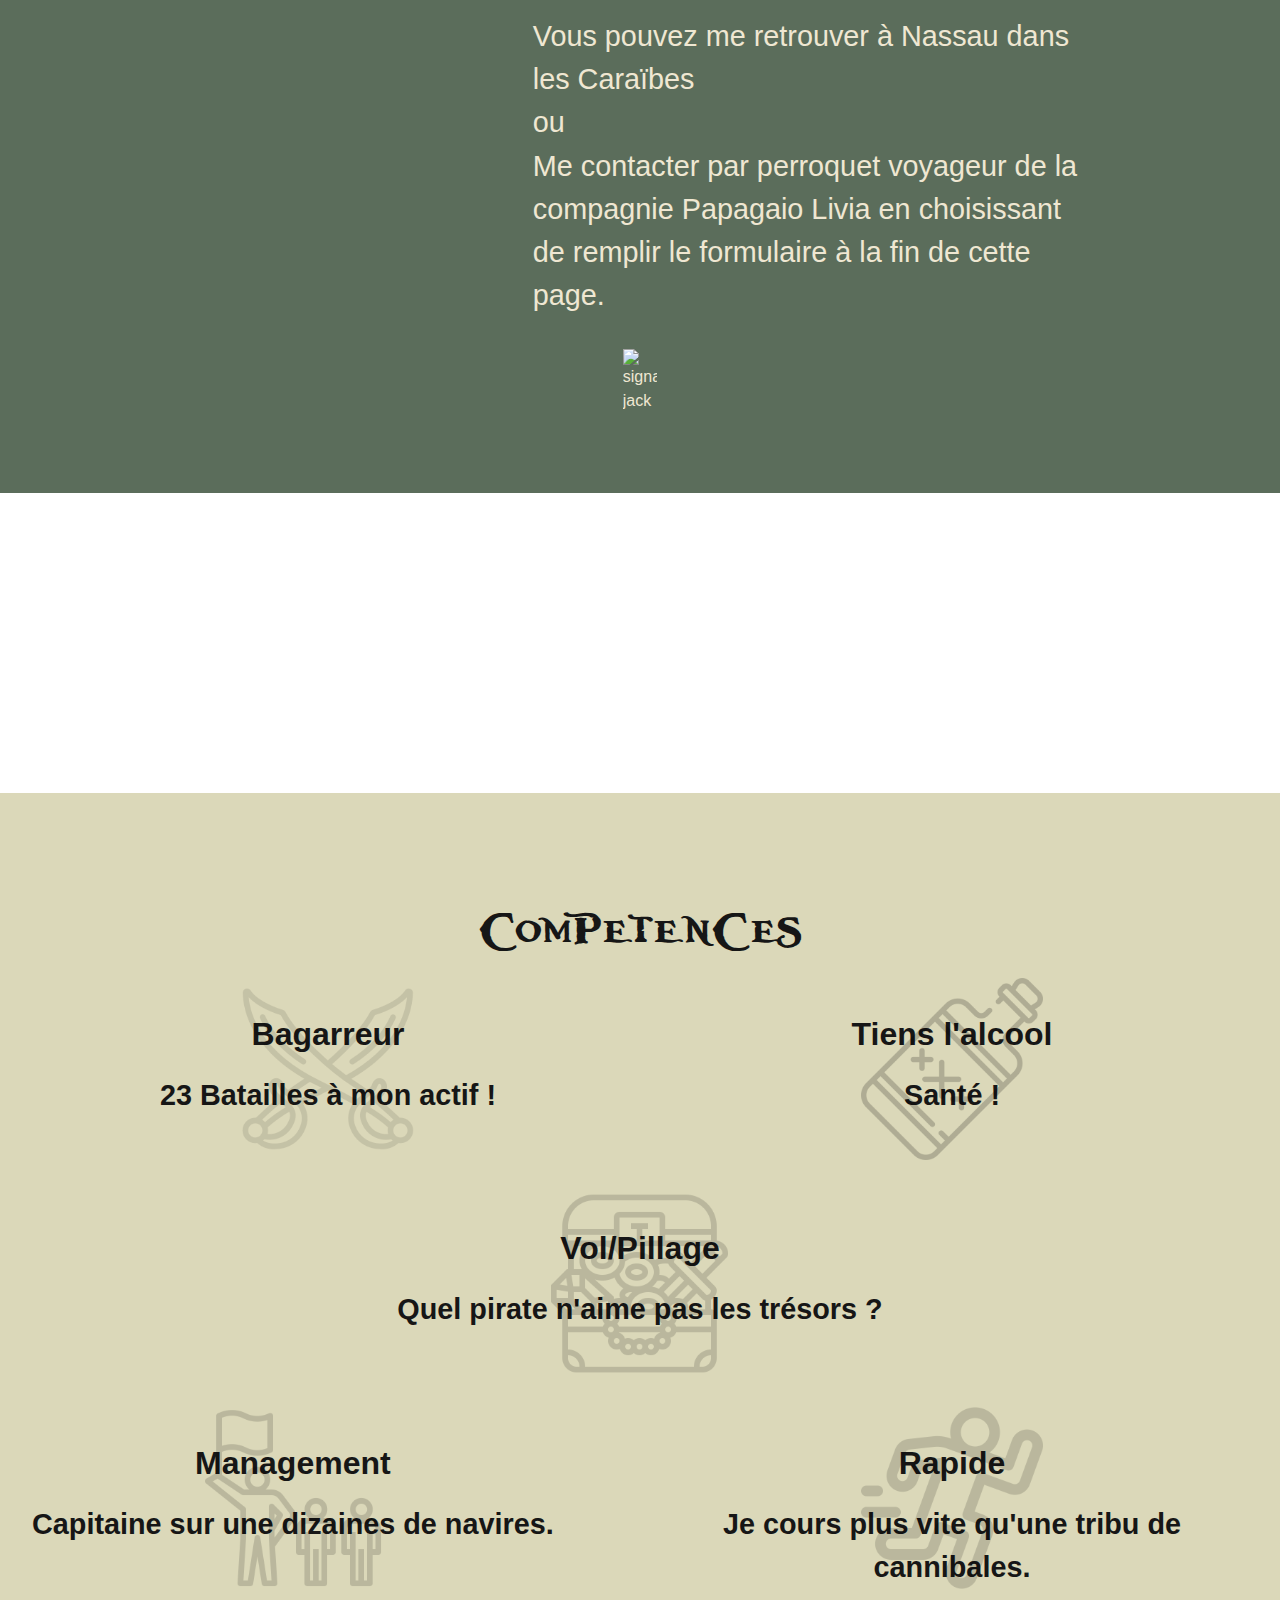
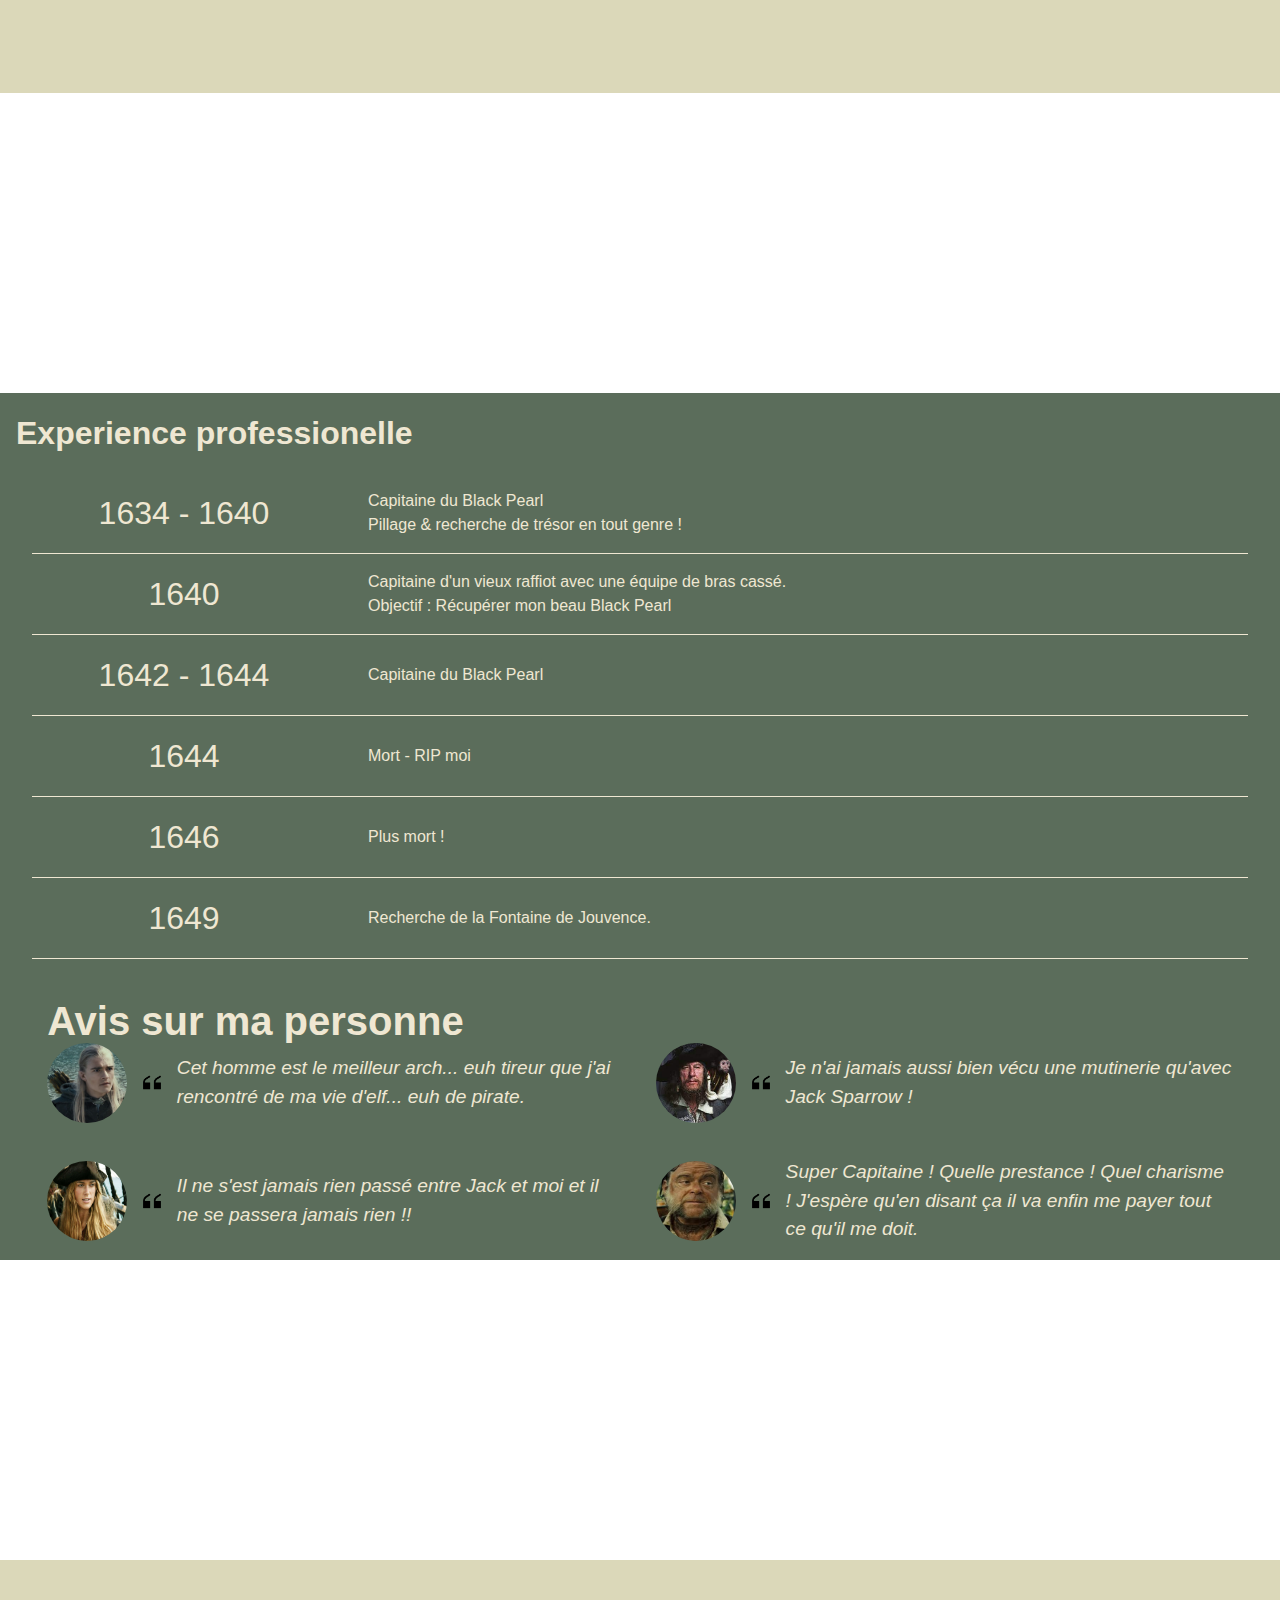
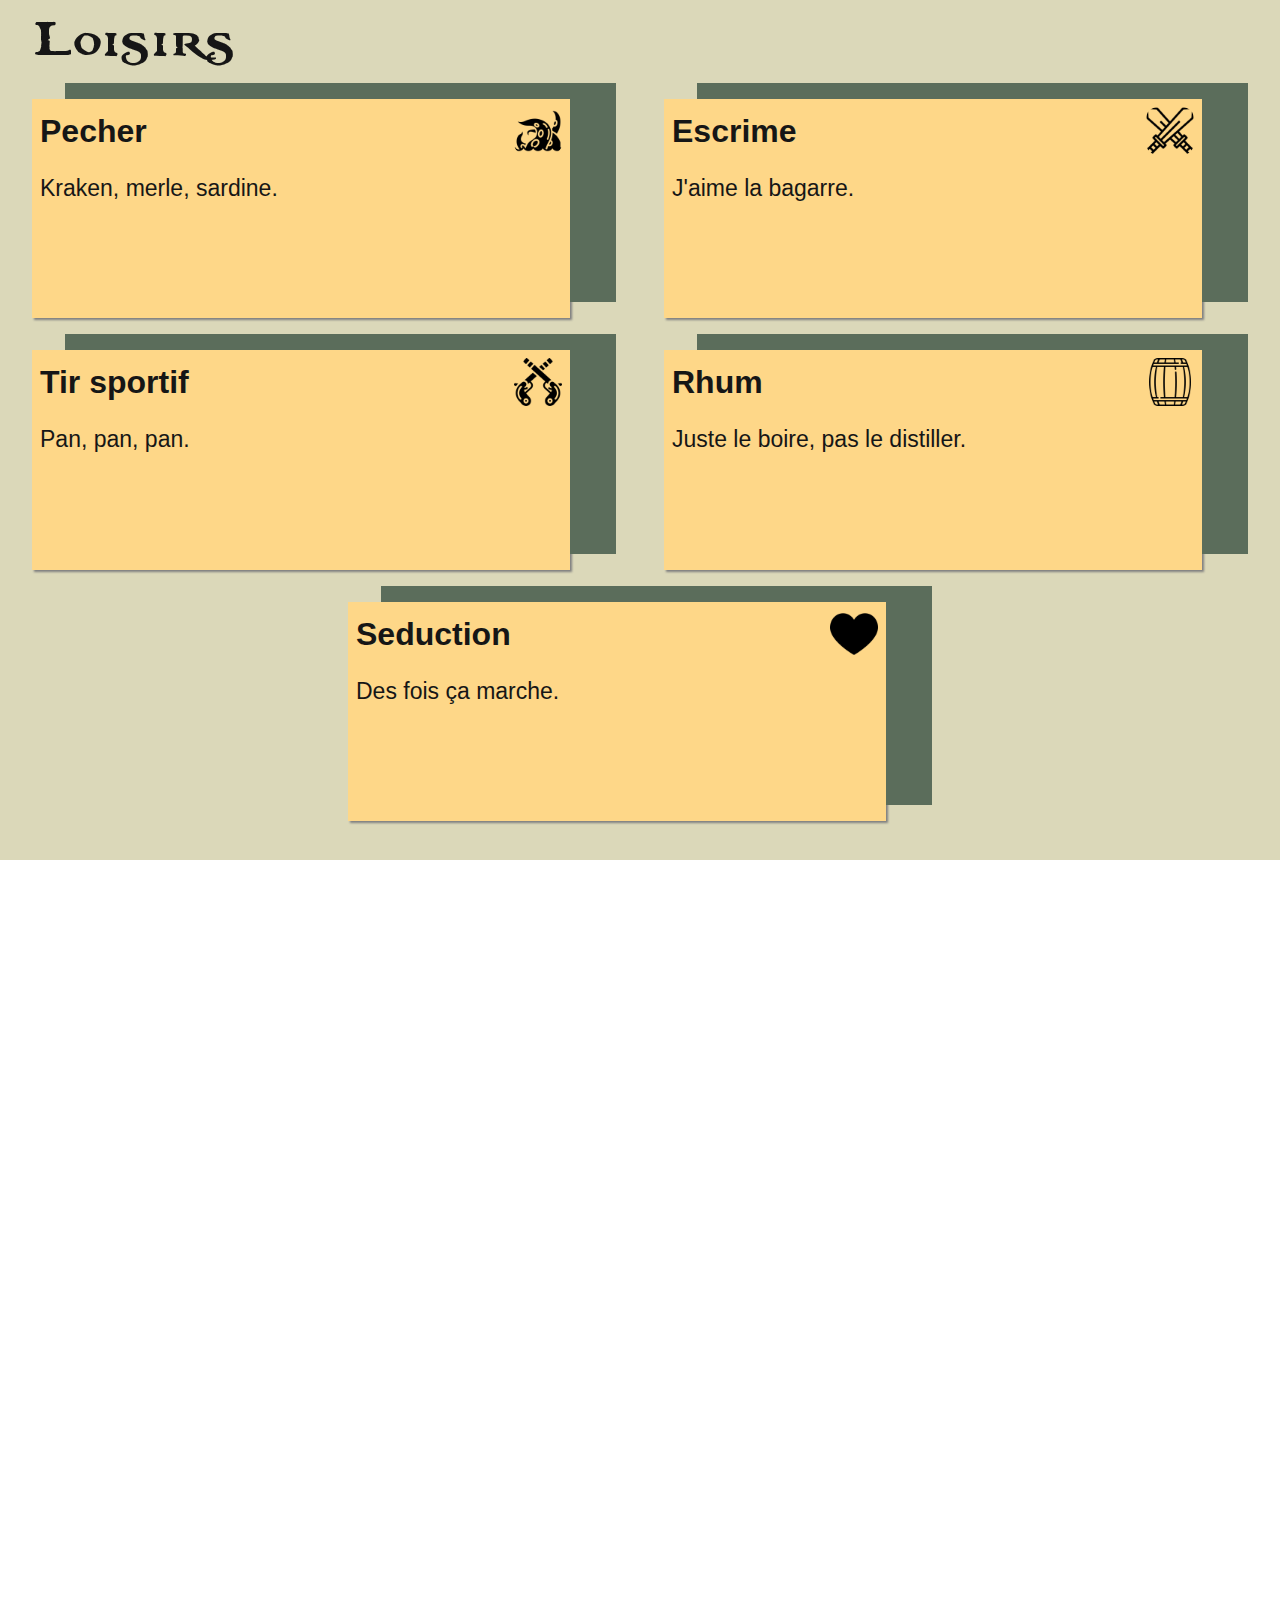
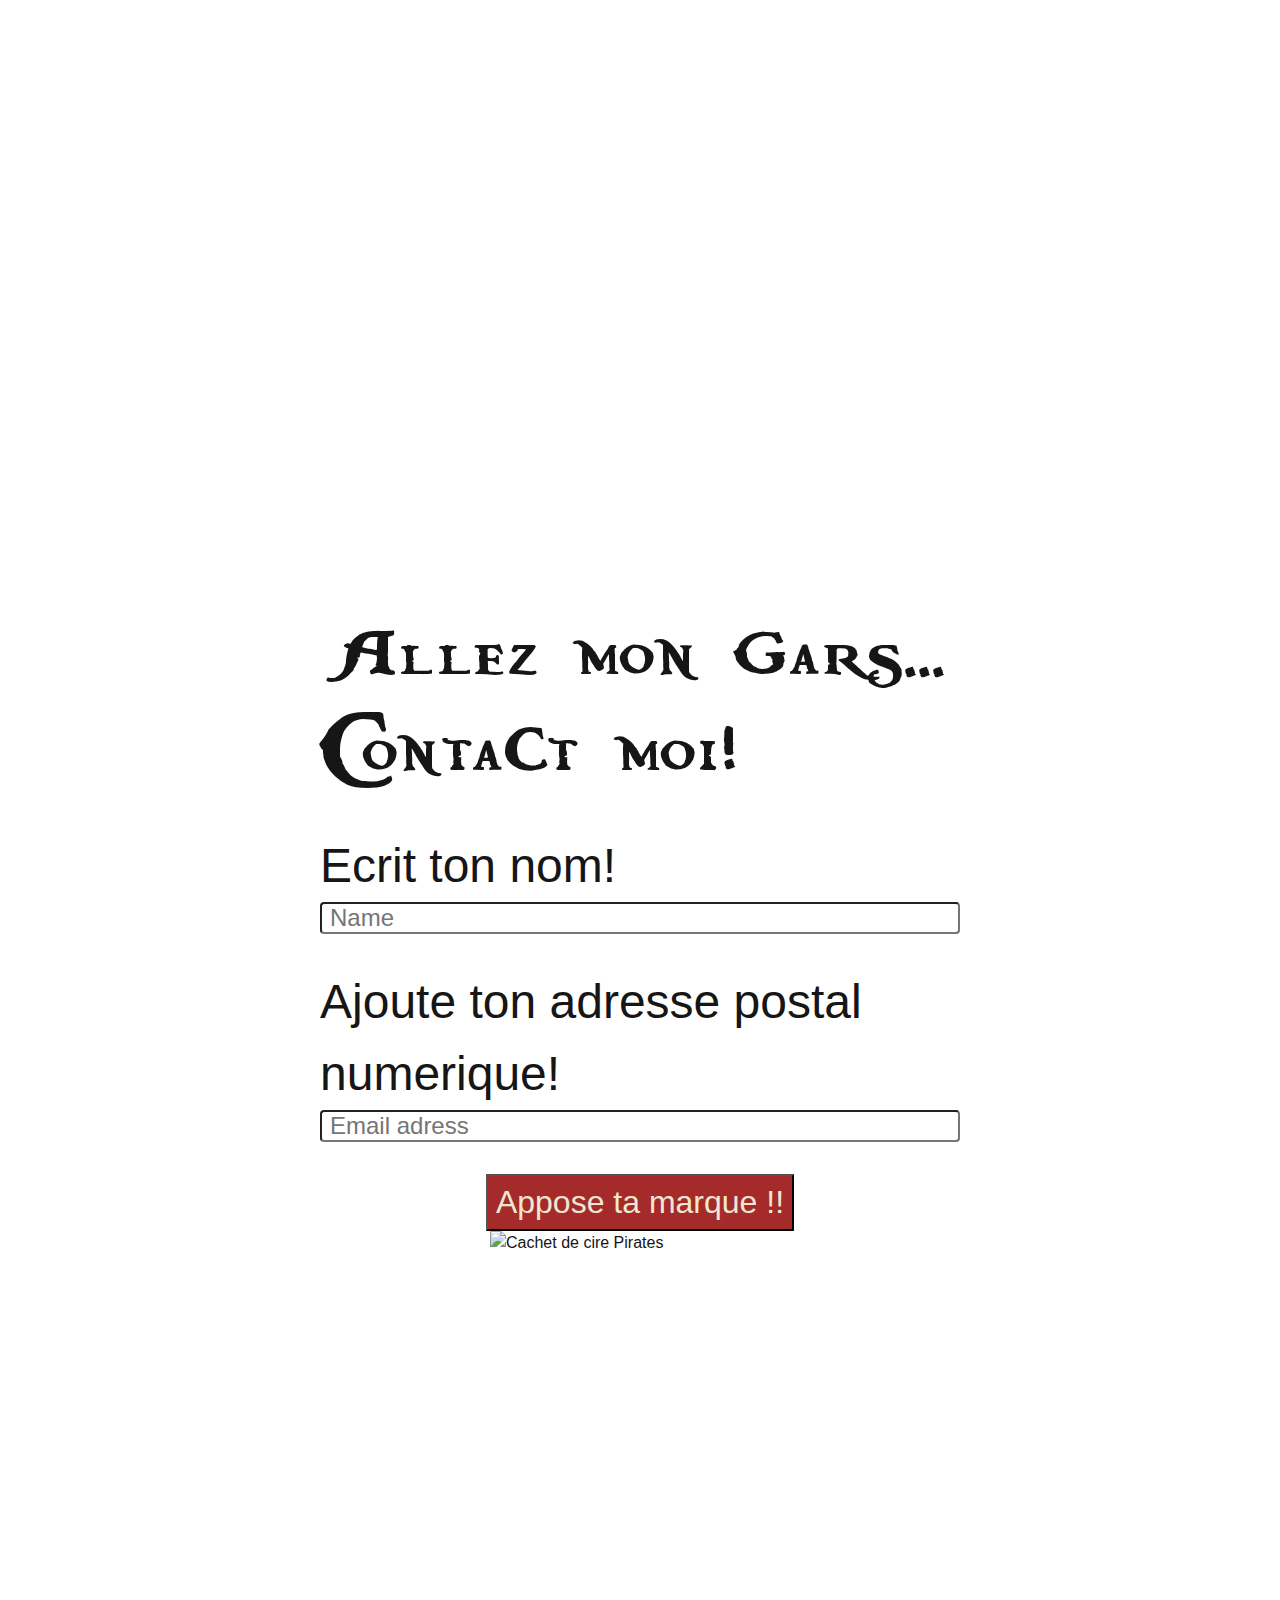
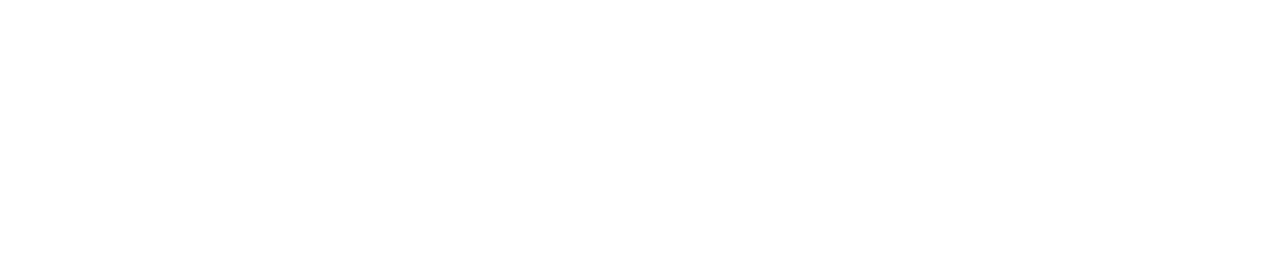
==== commit 340c369b: "Merge pull request #12 from Planger45/exp-pro" ====
--- a/index.html
+++ b/index.html
@@ -79,16 +79,12 @@
                         armes. <br>
                         Certains vous diront que je suis un traitre mais ne faite pas attention à ce genre de calomnies.
                         <br>
-
                     </p>
                     <p class="info-profil">
                         Vous pouvez me retrouver à Nassau dans les Caraïbes <br>
                         ou <br>
                         Me contacter par perroquet voyageur de la compagnie Papagaio Livia en choisissant de remplir le
                         formulaire à la fin de cette page. <br>
-
-
-
                     </p>
                 </div>
             </div>
@@ -194,26 +190,46 @@
                     </p>
                 </div>
             </div>
-            <div class="exp-quotes">
-                <h2>Avis sur ma personne</h2>
-                <div class="quotes-container">
-                    <div class="img-quotes-container">
-                        <img src="img/legolas.jpg" alt="picture of Legolas" class="quotes-pic" />
-                        <img src="img/inverted-commas.png" alt="image of commas" />
-                    </div>
-                    <p>
-                        Cet homme est le meilleur arch... euh tireur que j'ai rencontré
-                    </p>
-                </div>
-                <div class="quotes-container">
-                    <div class="img-quotes-container">
-                        <img src="img/barbossa.jpeg" alt="picture of Barbossa" class="quotes-pic" />
-                        <img src="img/inverted-commas.png" alt="image of commas" />
-                    </div>
-                    <p>
-                        Cet homme est le meilleur arch... euh tireur que j'ai rencontré
-                    </p>
-                </div>
+
+        <div class="exp-quotes">
+          <h2>Avis sur ma personne</h2>
+          <div class="quotes-container" id="quotes-container1">
+            <div class="img-quotes-container">
+              <img src="img/legolas.jpg" alt="picture of Legolas" class="quotes-pic" />
+              <img src="img/inverted-commas.png" alt="image of commas" class="commas" />
+           </div>
+            <p>
+              Cet homme est le meilleur arch... euh tireur que j'ai rencontré de ma vie d'elf... euh de pirate.
+            </p>
+          </div>
+          <div class="quotes-container" id="quotes-container2">
+            <div class="img-quotes-container">
+              <img src="img/barbossa.jpeg" alt="picture of Barbossa" class="quotes-pic"/>
+              <img src="img/inverted-commas.png" alt="image of commas" class="commas" />
+            </div>
+            <p>
+              Je n'ai jamais aussi bien vécu une mutinerie qu'avec Jack Sparrow !
+            </p>
+          </div>
+          <div class="quotes-container" id="quotes-container3">
+            <div class="img-quotes-container">
+              <img src="img/elizabeth.jpg" alt="picture of Elizabeth" class="quotes-pic" />
+              <img src="img/inverted-commas.png" alt="image of commas" class="commas" />
+           </div>
+            <p>
+              Il ne s'est jamais rien passé entre Jack et moi et il ne se passera jamais rien !!
+            </p>
+          </div>
+          <div class="quotes-container" id="quotes-container4">
+            <div class="img-quotes-container">
+              <img src="img/Gibbs.jpg" alt="picture of Gibbs" class="quotes-pic" />
+              <img src="img/inverted-commas.png" alt="image of commas" class="commas" />
+           </div>
+            <p>
+              Super Capitaine ! Quelle prestance ! Quel charisme !
+              J'espère qu'en disant ça il va enfin me payer tout ce qu'il me doit.
+            </p>
+          </div>
         </section>
         <div class="ba_pirates"></div>
         <section class="section section4">
@@ -283,9 +299,9 @@
         <div class="lastImg"></div>
     </main>
     <footer>
-        <form action="" method="get" class="form-parchemin" id="contact">
+        <form action="" method="get" class="form-parchemin">
             <div class="form-input">
-                <legend>Allez mon gars... Contact moi!</legend>
+                <legend id="contact">Allez mon gars... Contact moi!</legend>
                 <label for="name">Ecrit ton nom!</label>
                 <input type="text" name="name" id="name" required placeholder="Name" />
             </div>
--- a/style/pro_experience.css
+++ b/style/pro_experience.css
@@ -49,14 +49,83 @@
     align-items: center;
 }
 
+.quotes-container:not(:nth-child(2)){
+    margin-block-start: 2rem;
+}
+
 .exp-quotes p {
     font-size: 1rem;
     font-style: italic;
     
 }
 
+.exp-quotes h2{
+    margin-block-start: var(--spacing);
+    margin-block-end: var(--spacing-less);
+}
+
 .quotes-pic{
     margin-inline-end: var(--spacing);
     width:auto;
-    height: 3rem;
-}+    height: 5rem;
+    border-radius: 50%;
+    aspect-ratio: 1;
+}
+
+.commas{
+    height: auto;
+    width: 1.1rem;
+    margin-inline-end: var(--spacing);
+}
+
+@media screen and (min-width: 640px){
+    .exp-quotes{
+        display: grid;
+        grid-template-columns: 1fr 1fr;
+        grid-template-rows: 2rem 1fr 1fr;
+        gap: var(--spacing-more);
+        max-width: 95%;
+        margin: auto;
+    }
+
+    .exp-quotes h2{
+        grid-column: 1/3;
+        grid-row: 1/2;
+        font-size: 2.5rem;
+    }
+
+    .quotes-container{
+        display: flex;
+        align-items: center;
+        justify-content: flex-start;
+    }
+
+    #quotes-container1{
+        grid-column: 1/2;
+        grid-row: 2/3;
+    }
+
+    #quotes-container2{
+        grid-column: 2/3;
+        grid-row: 2/3;
+    }
+
+    #quotes-container3{
+        grid-column: 1/2;
+        grid-row: 3/4;
+    }
+
+    #quotes-container4{
+        grid-column: 2/3;
+        grid-row: 3/4;
+    }
+
+    .quotes-container:not(:nth-child(2)){
+        margin-block-start: 0;
+    }
+
+    .exp-quotes p{
+        font-size: 1.2rem;
+    }
+}
+    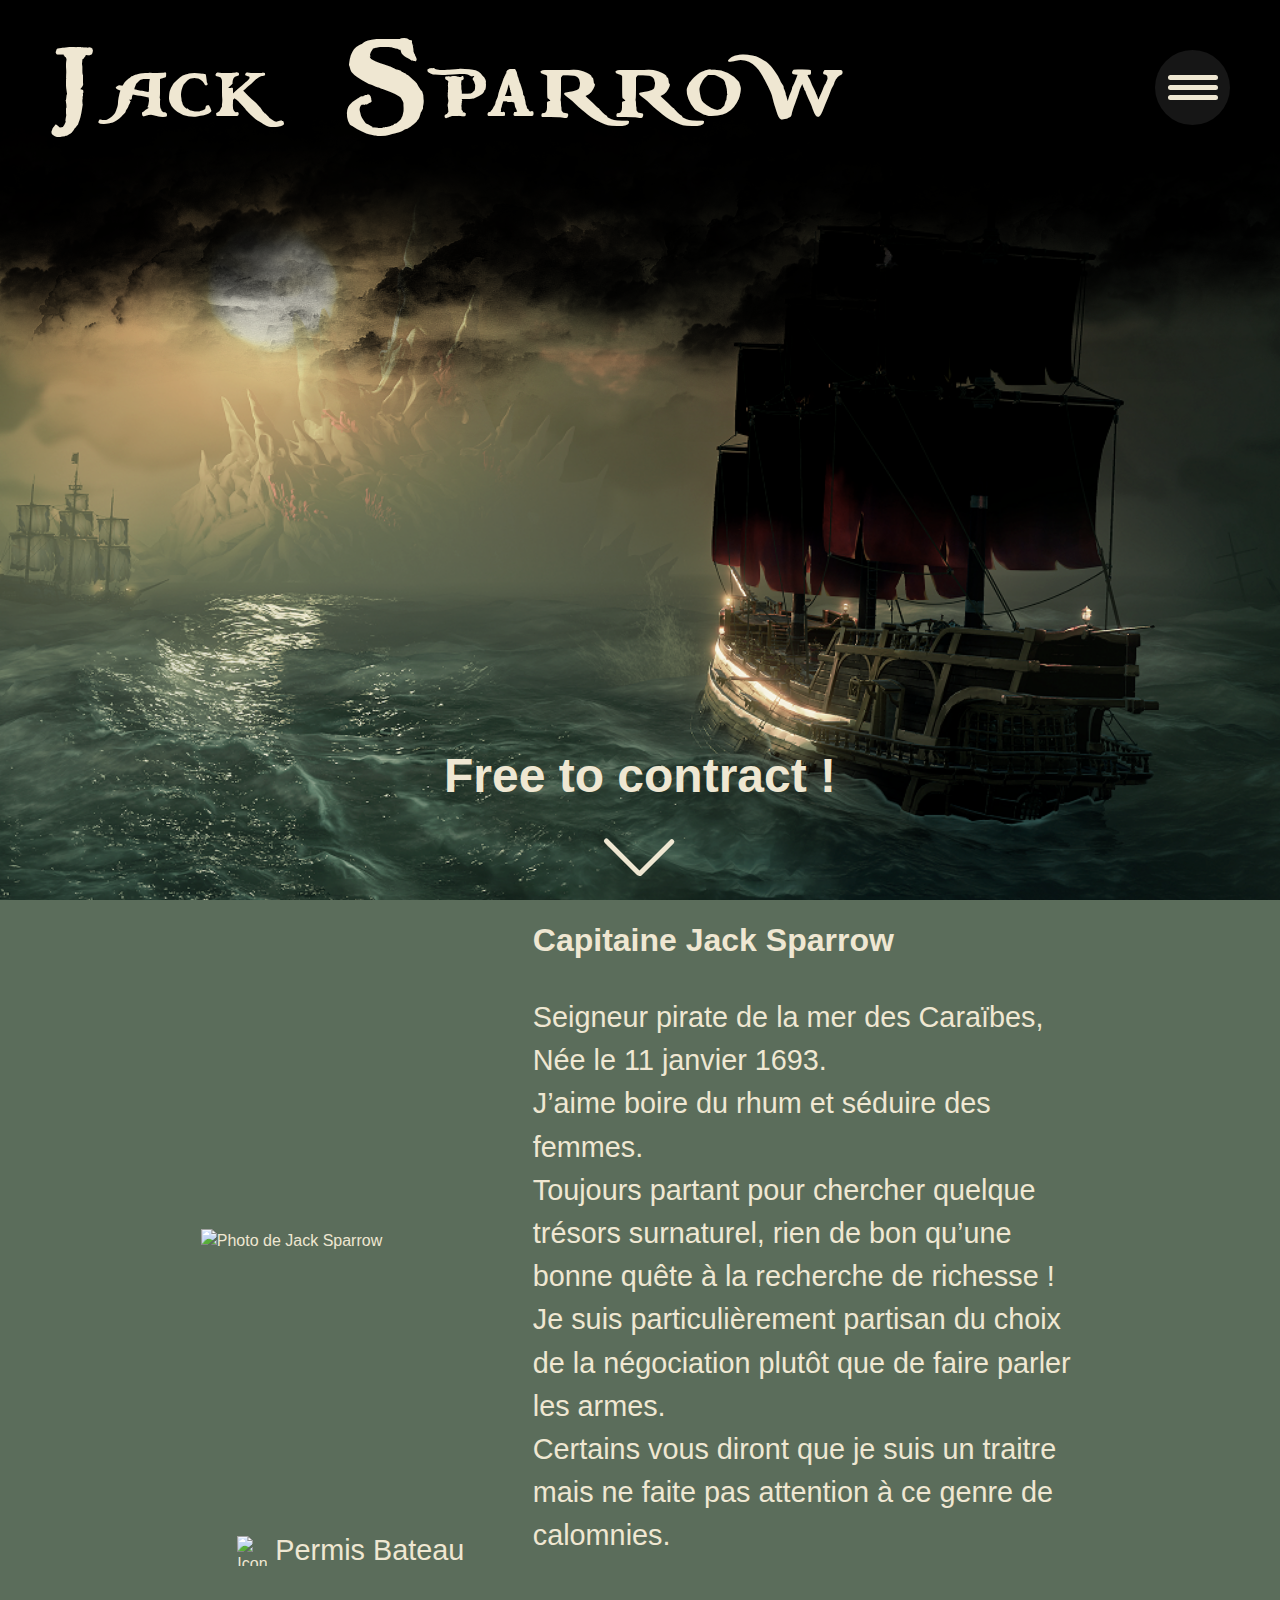
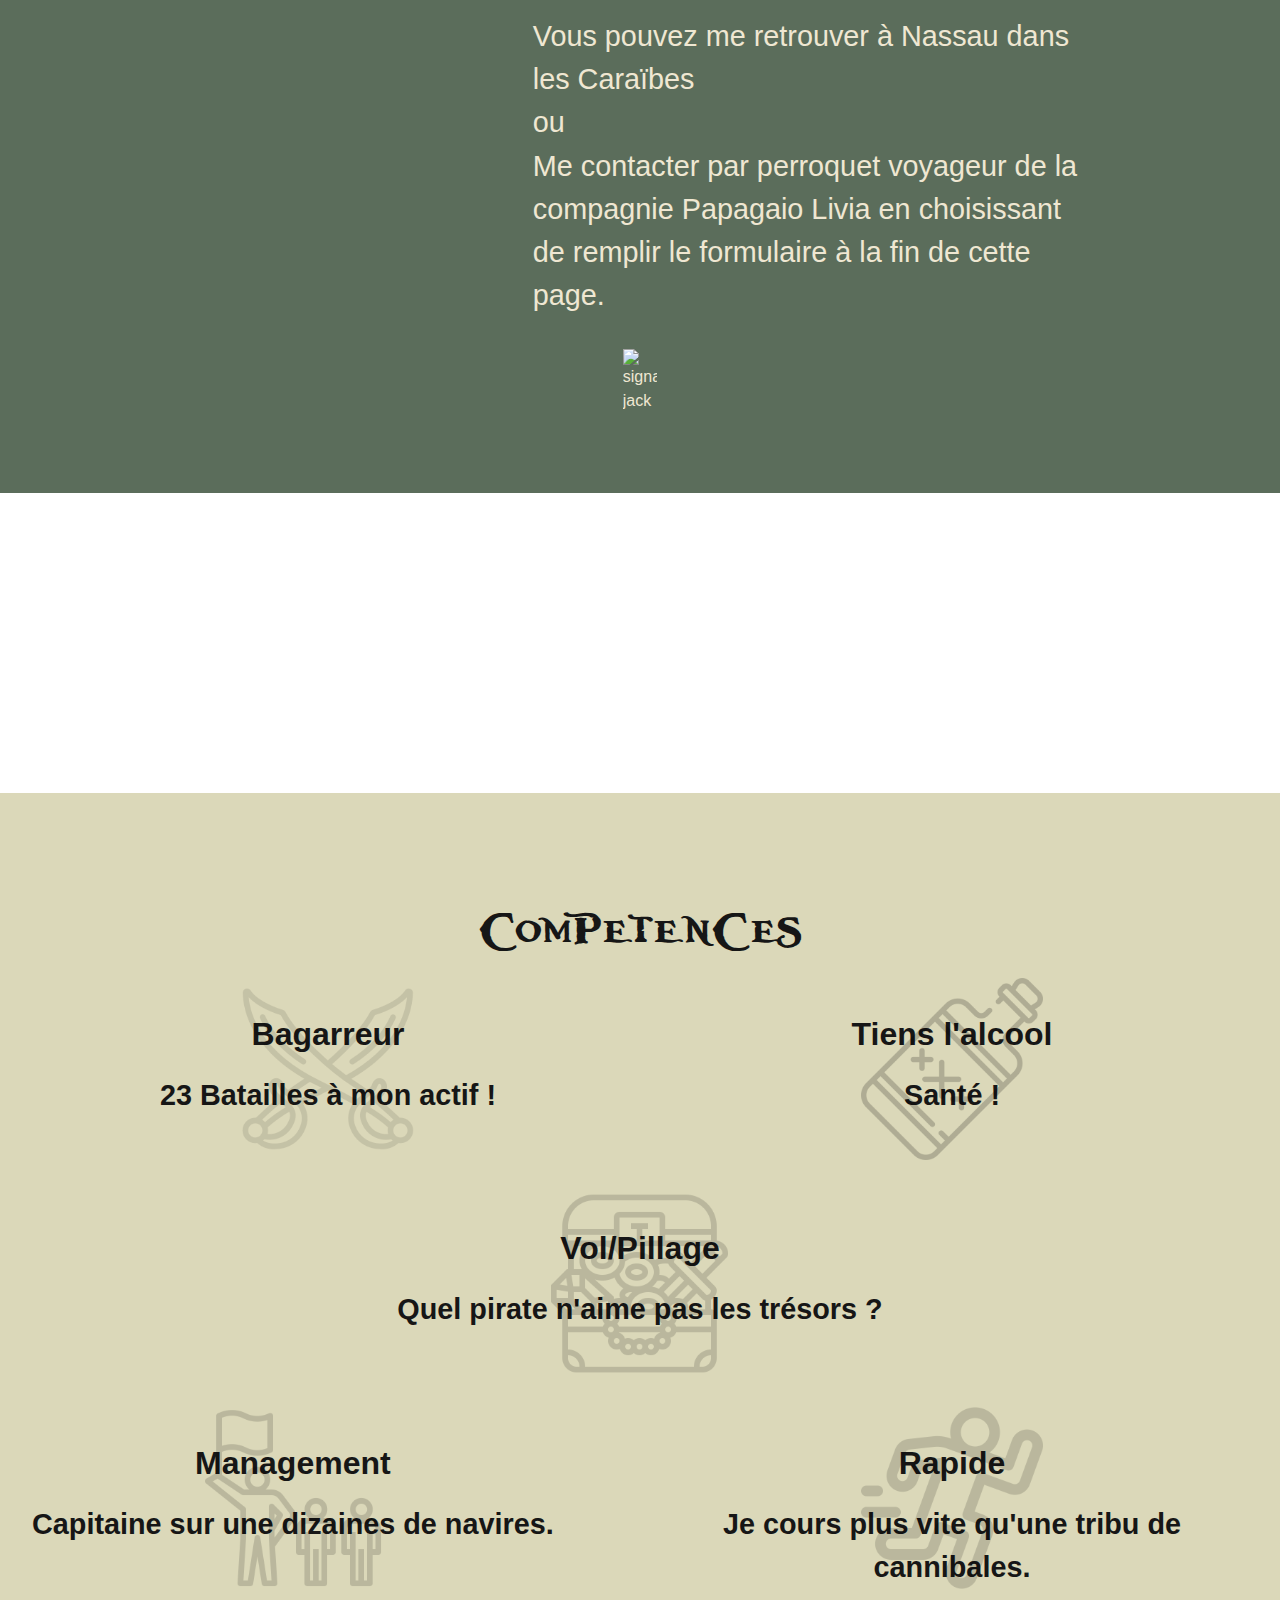
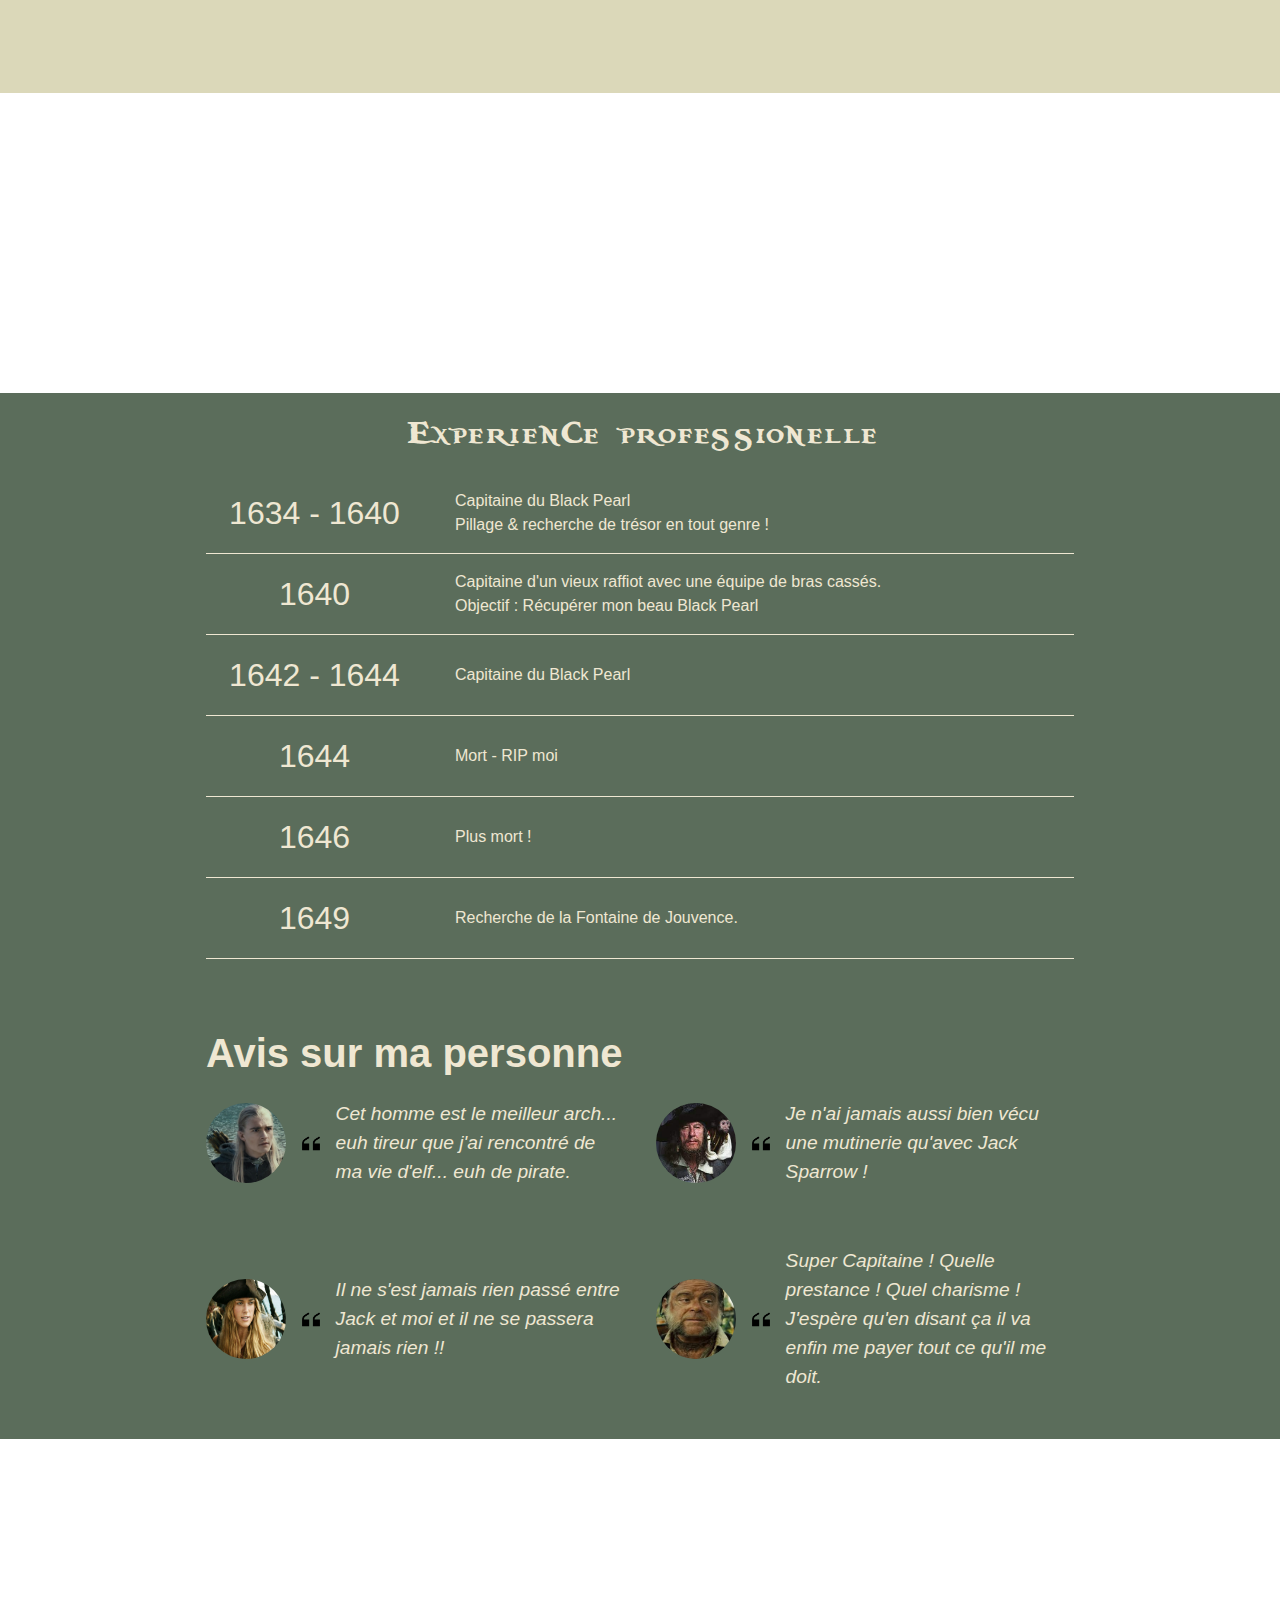
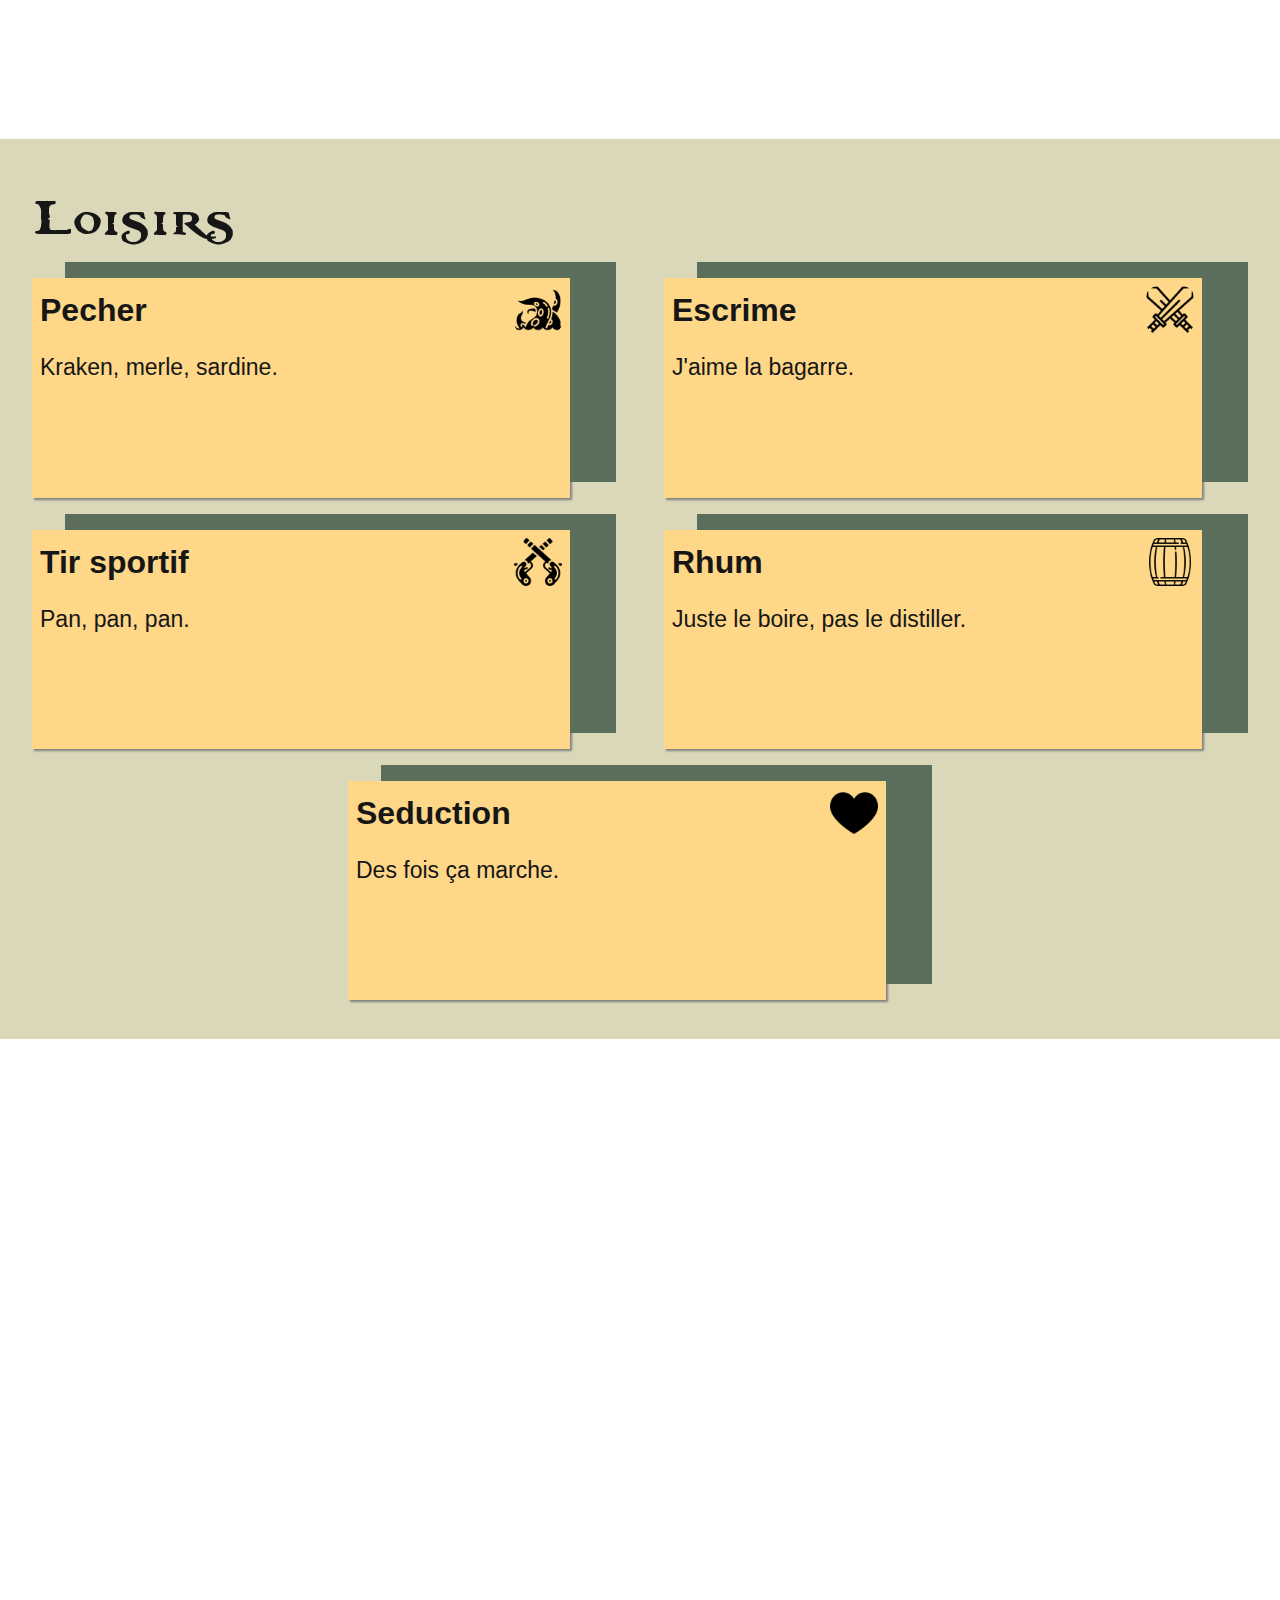
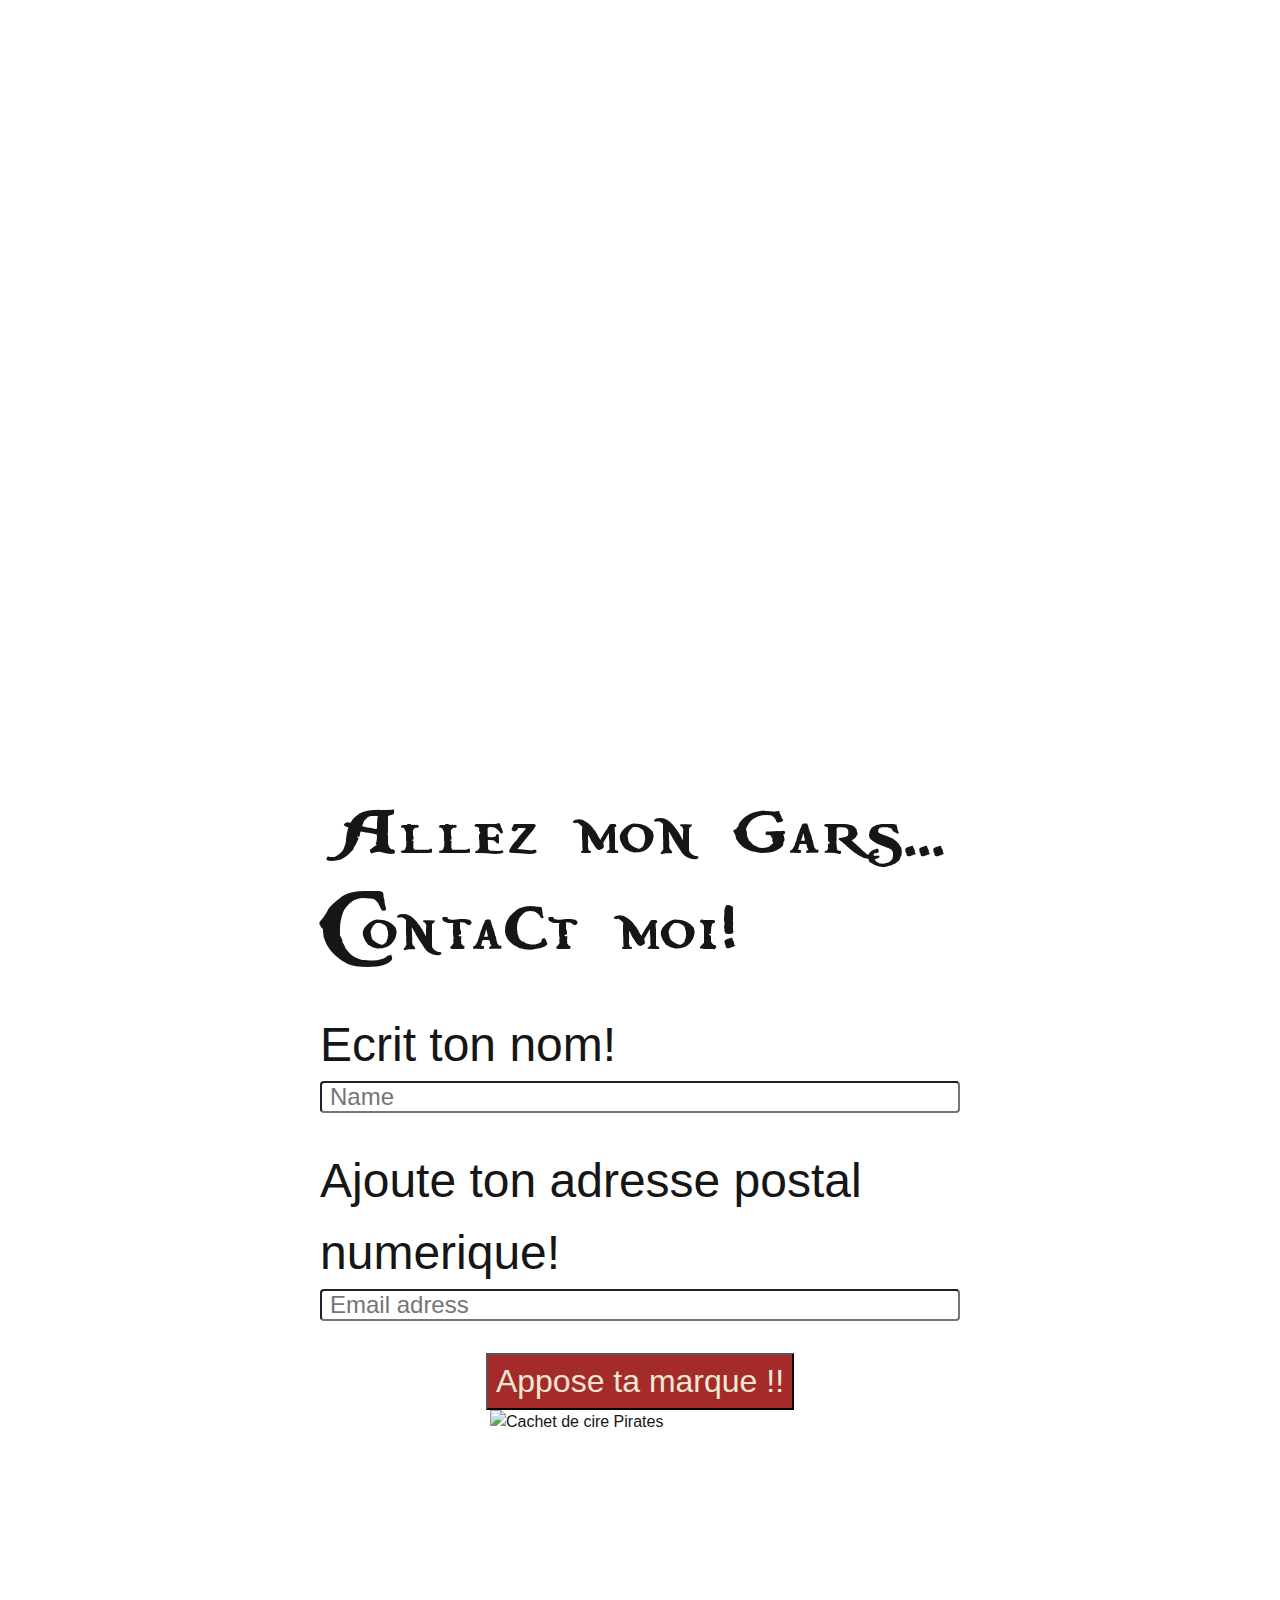
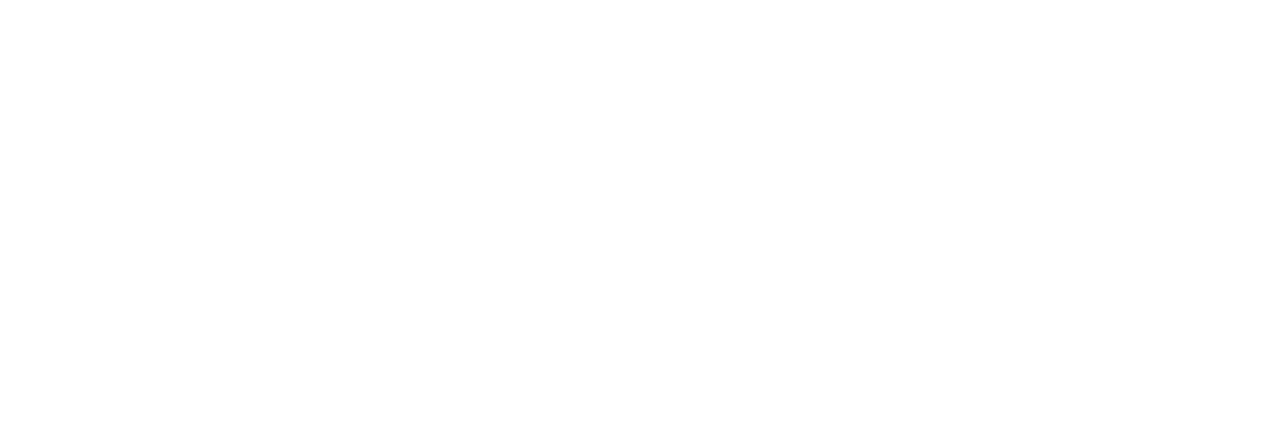
==== commit a6fad41b: "Adjusting responsive on the "pro exp" section" ====
--- a/index.html
+++ b/index.html
@@ -148,7 +148,7 @@
                 </div>
                 <div class="experience">
                     <p>
-                        Capitaine d'un vieux raffiot avec une équipe de bras cassé.<br>
+                        Capitaine d'un vieux raffiot avec une équipe de bras cassés.<br>
                         Objectif : Récupérer mon beau Black Pearl
                     </p>
                 </div>
--- a/style/pro_experience.css
+++ b/style/pro_experience.css
@@ -3,6 +3,14 @@
 
 .section3 {
     width: 100vw;
+}
+
+.section3 > h2{
+    margin: auto;
+    text-align: center;
+    
+    font-size: 32px;
+    font-family: var(--font-family-h1);
 }
 
 .experience-pro-container {
@@ -11,6 +19,7 @@
     grid-template-columns: 1fr 3fr;
     width: 100%;
     padding: var(--spacing);
+    margin-block-end: var(--spacing)
 }
 
 .date {
@@ -20,21 +29,25 @@
     border-bottom: 1px solid var(--text-color2);
     padding: var(--spacing);
 }
+
 .experience{
     display: flex;
     align-items: center;
     border-bottom: 1px solid var(--text-color2);
     padding: var(--spacing);
 }
+
 .date p{
     font-family: var(--font-family-h2);
     font-size: 2rem;
     text-align: center;
 }
+
 .experience {
     padding-inline-start: var(--spacing-more);
     font-family: var(--font-family-body);
 }
+
 .experience p{
     font-size: 1rem;
 }
@@ -52,11 +65,13 @@
 .quotes-container:not(:nth-child(2)){
     margin-block-start: 2rem;
 }
-
+.exp-quotes {
+    padding: var(--spacing);
+    padding-block-end: var(--spacing-more);
+}
 .exp-quotes p {
     font-size: 1rem;
     font-style: italic;
-    
 }
 
 .exp-quotes h2{
@@ -79,12 +94,18 @@
 }
 
 @media screen and (min-width: 640px){
+
+    .experience-pro-container{
+        max-width: 900px;
+        margin-inline: auto;
+    }
+
     .exp-quotes{
         display: grid;
         grid-template-columns: 1fr 1fr;
         grid-template-rows: 2rem 1fr 1fr;
         gap: var(--spacing-more);
-        max-width: 95%;
+        max-width: 900px;
         margin: auto;
     }
 
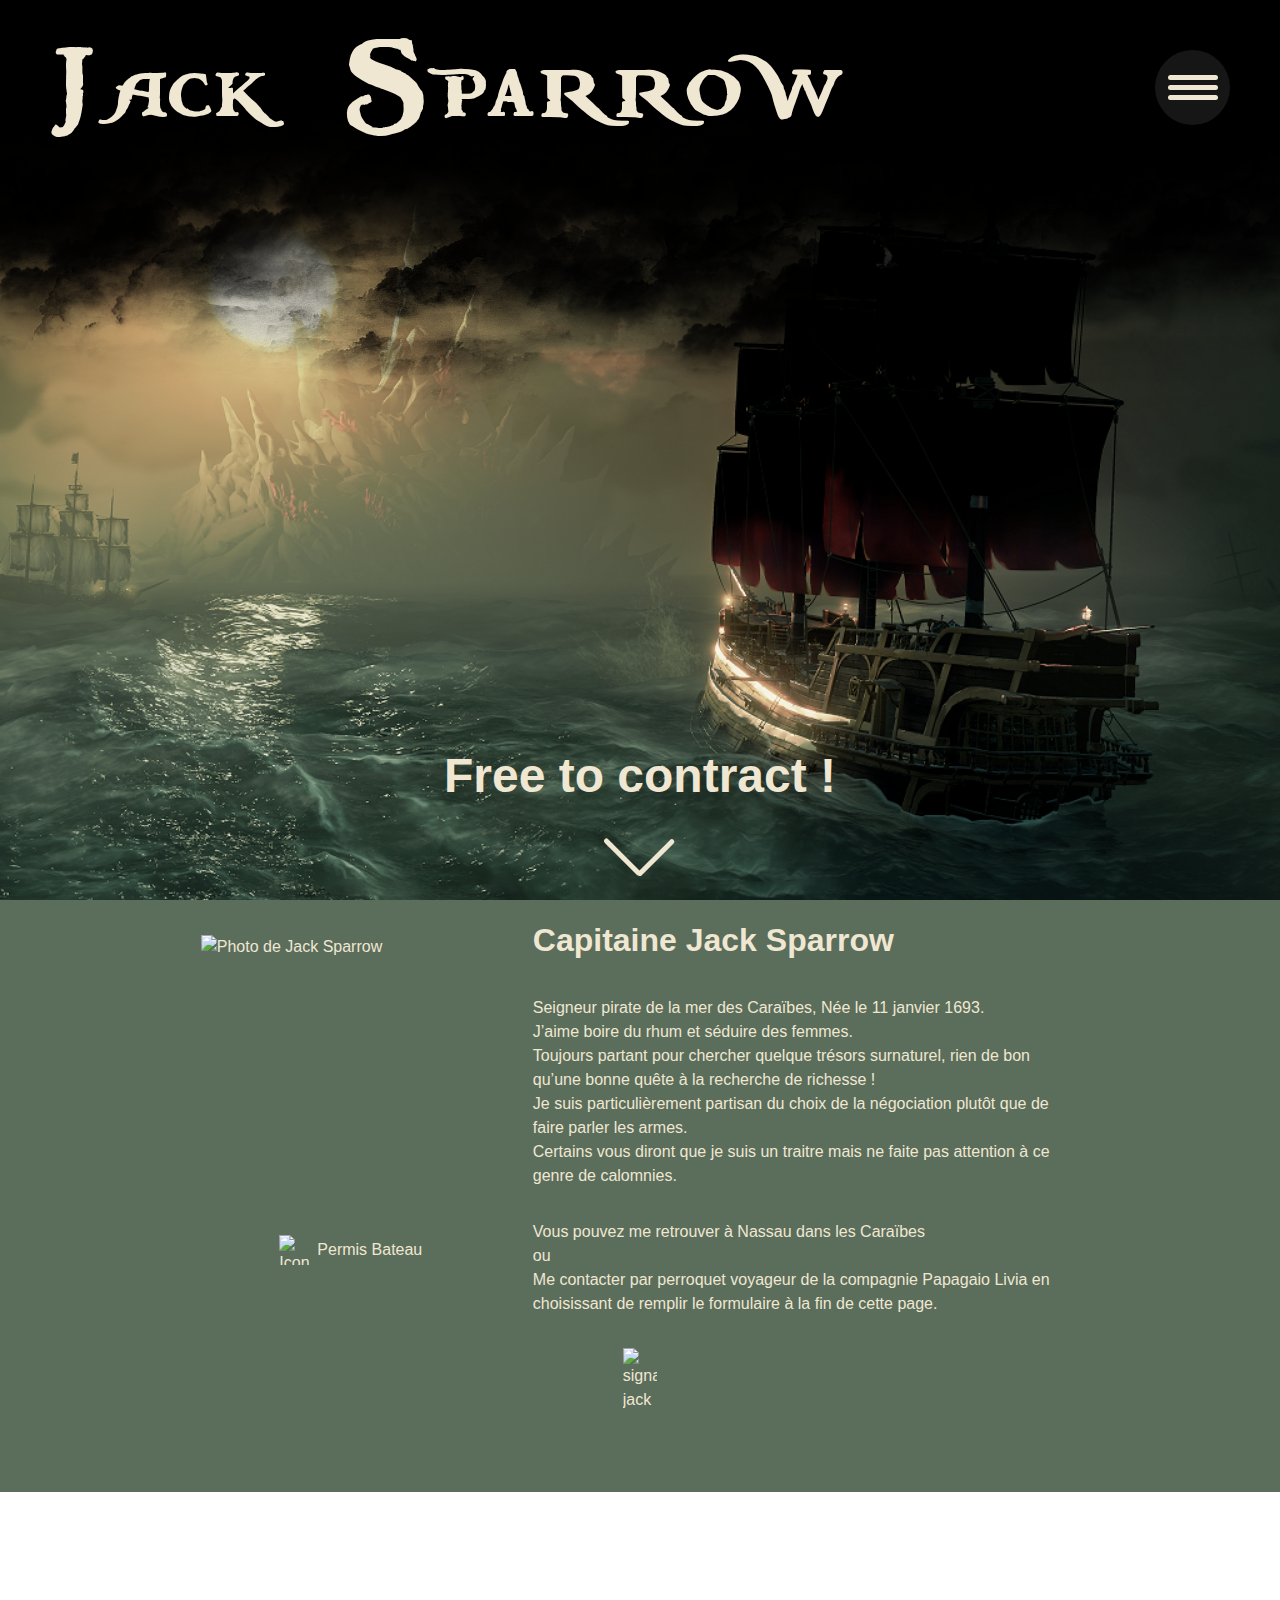
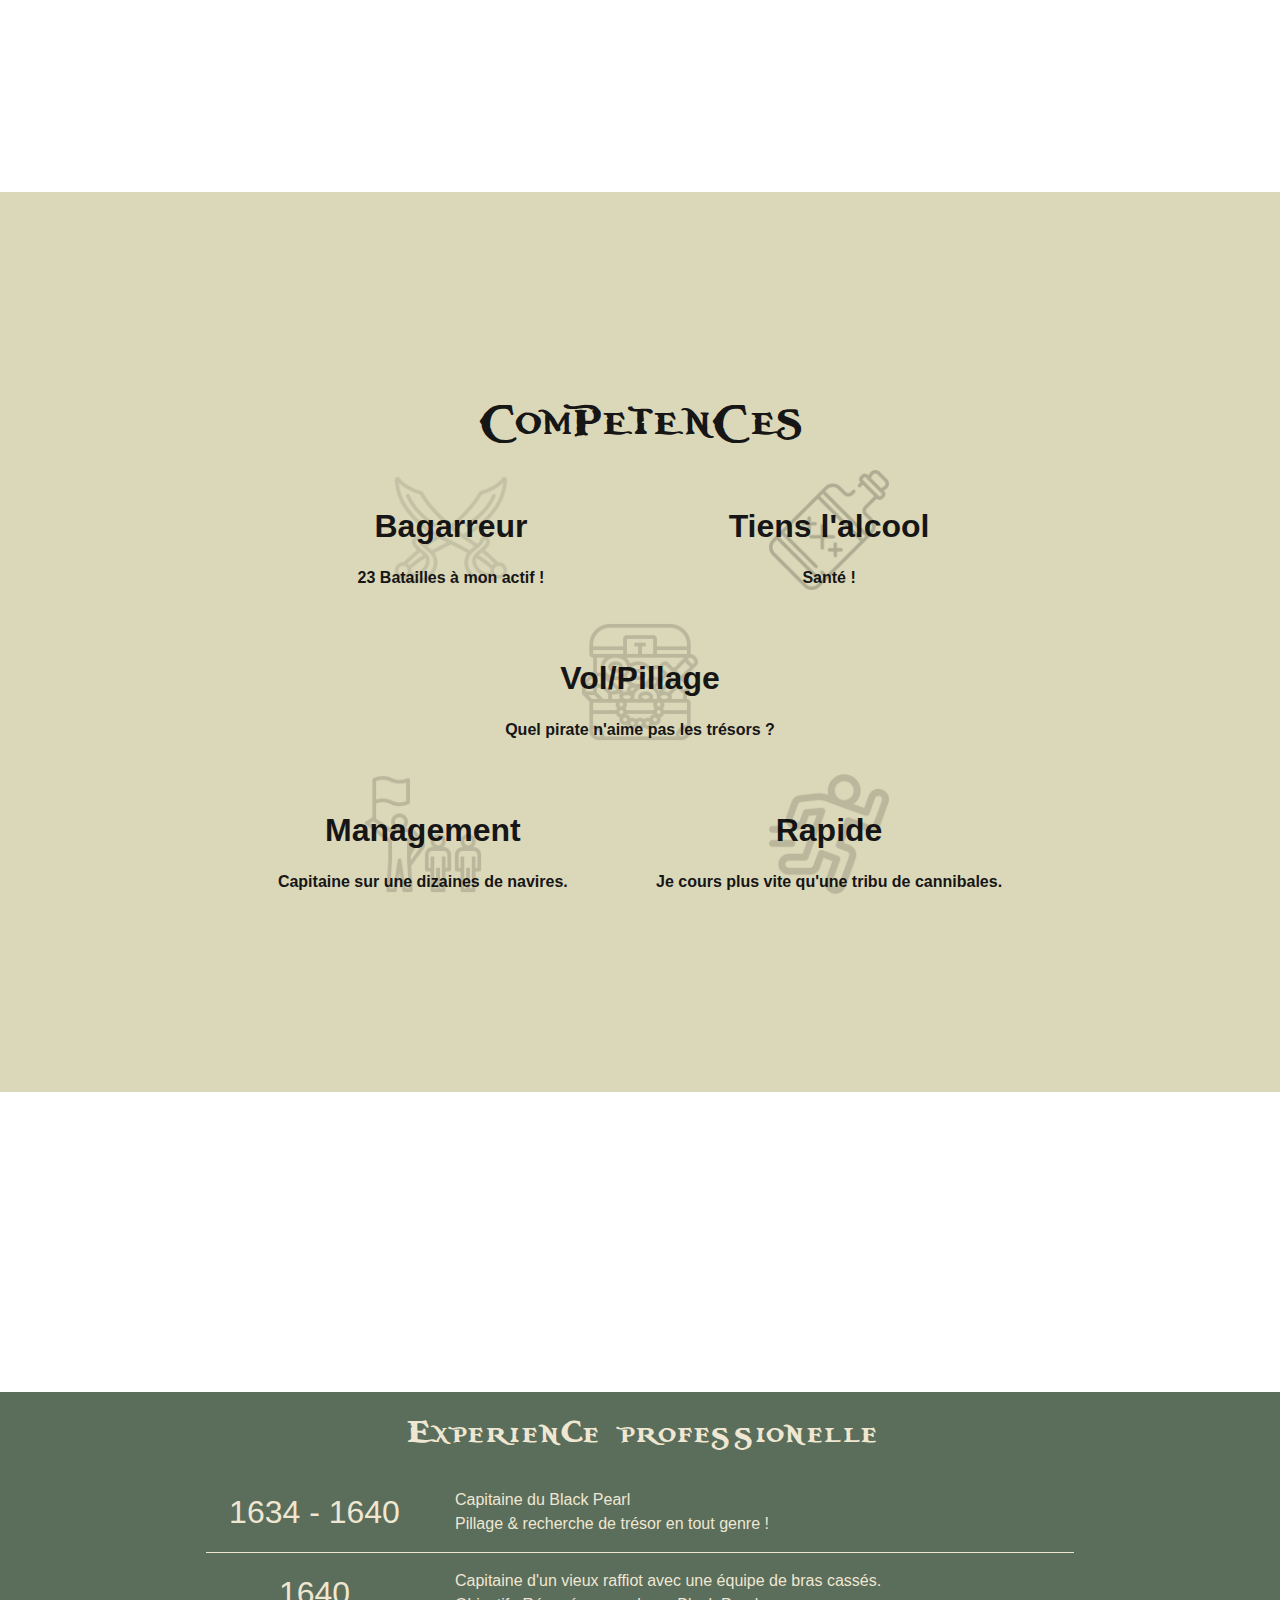
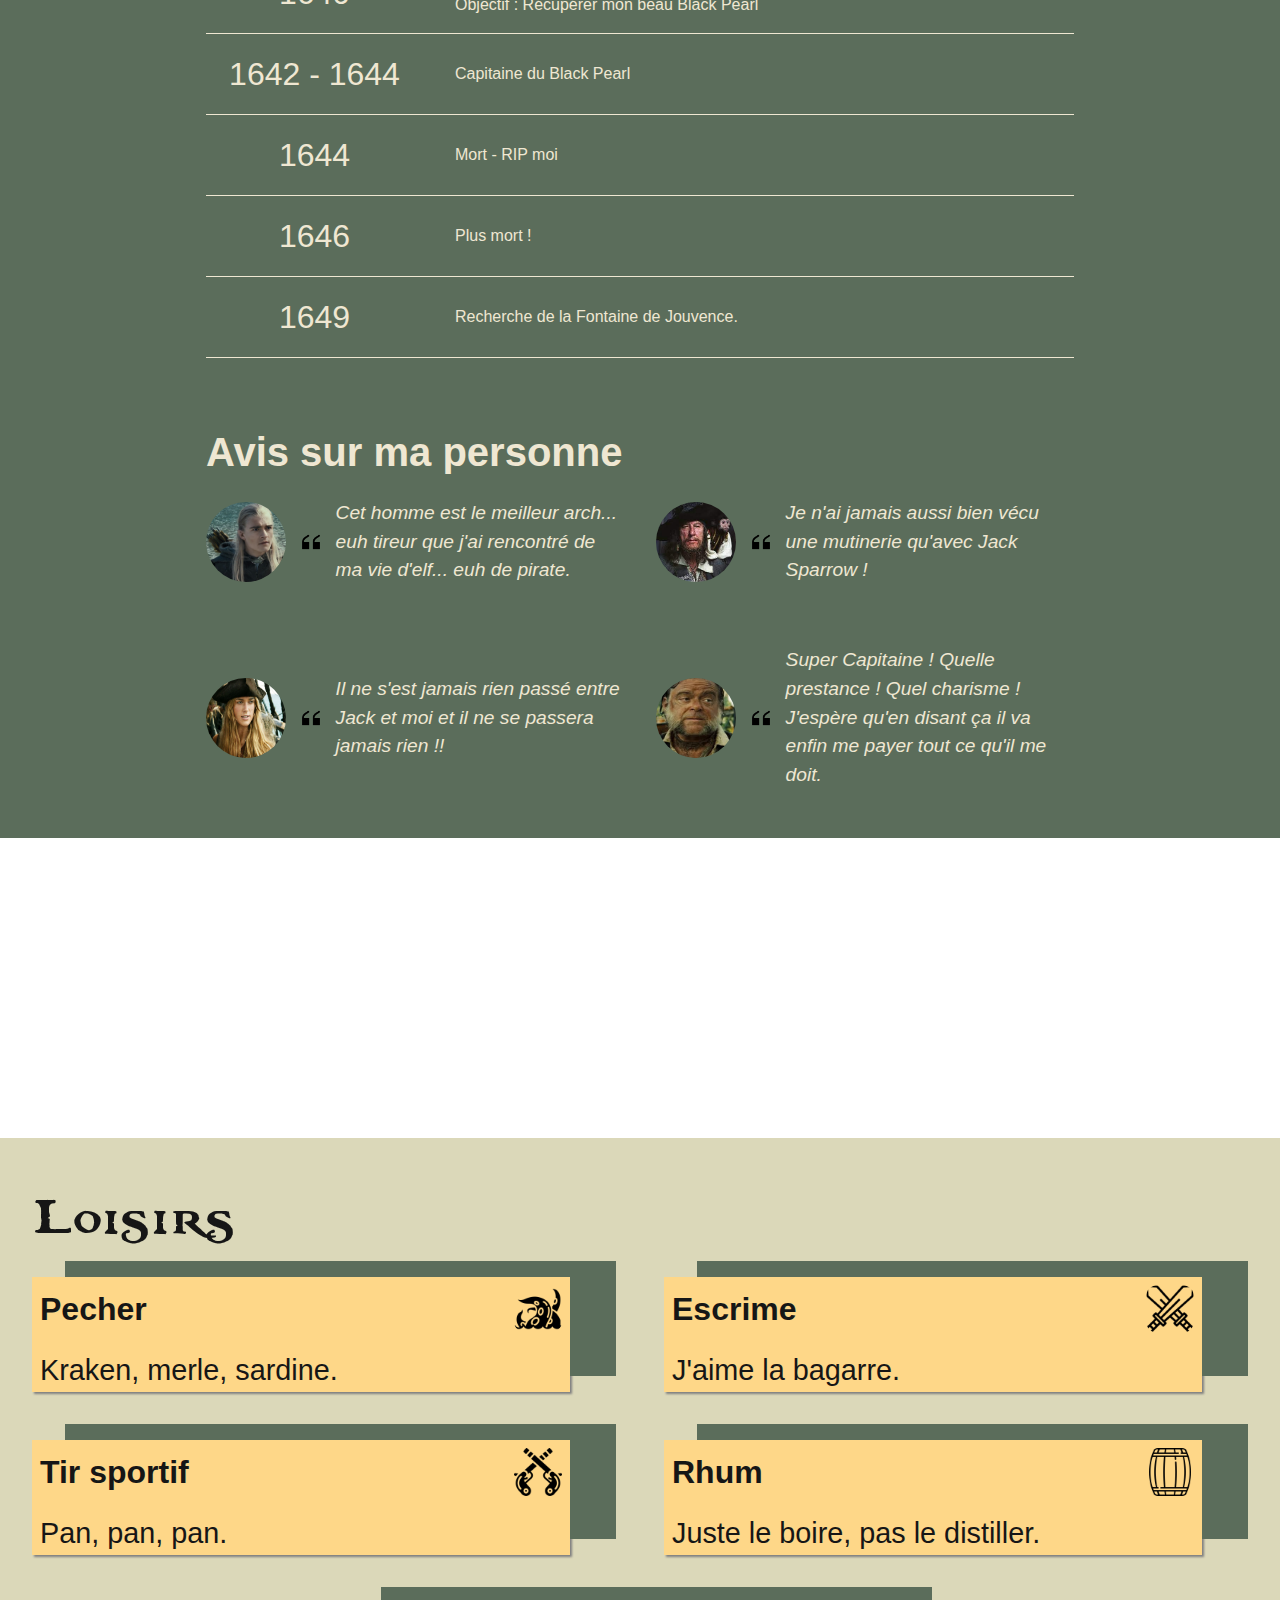
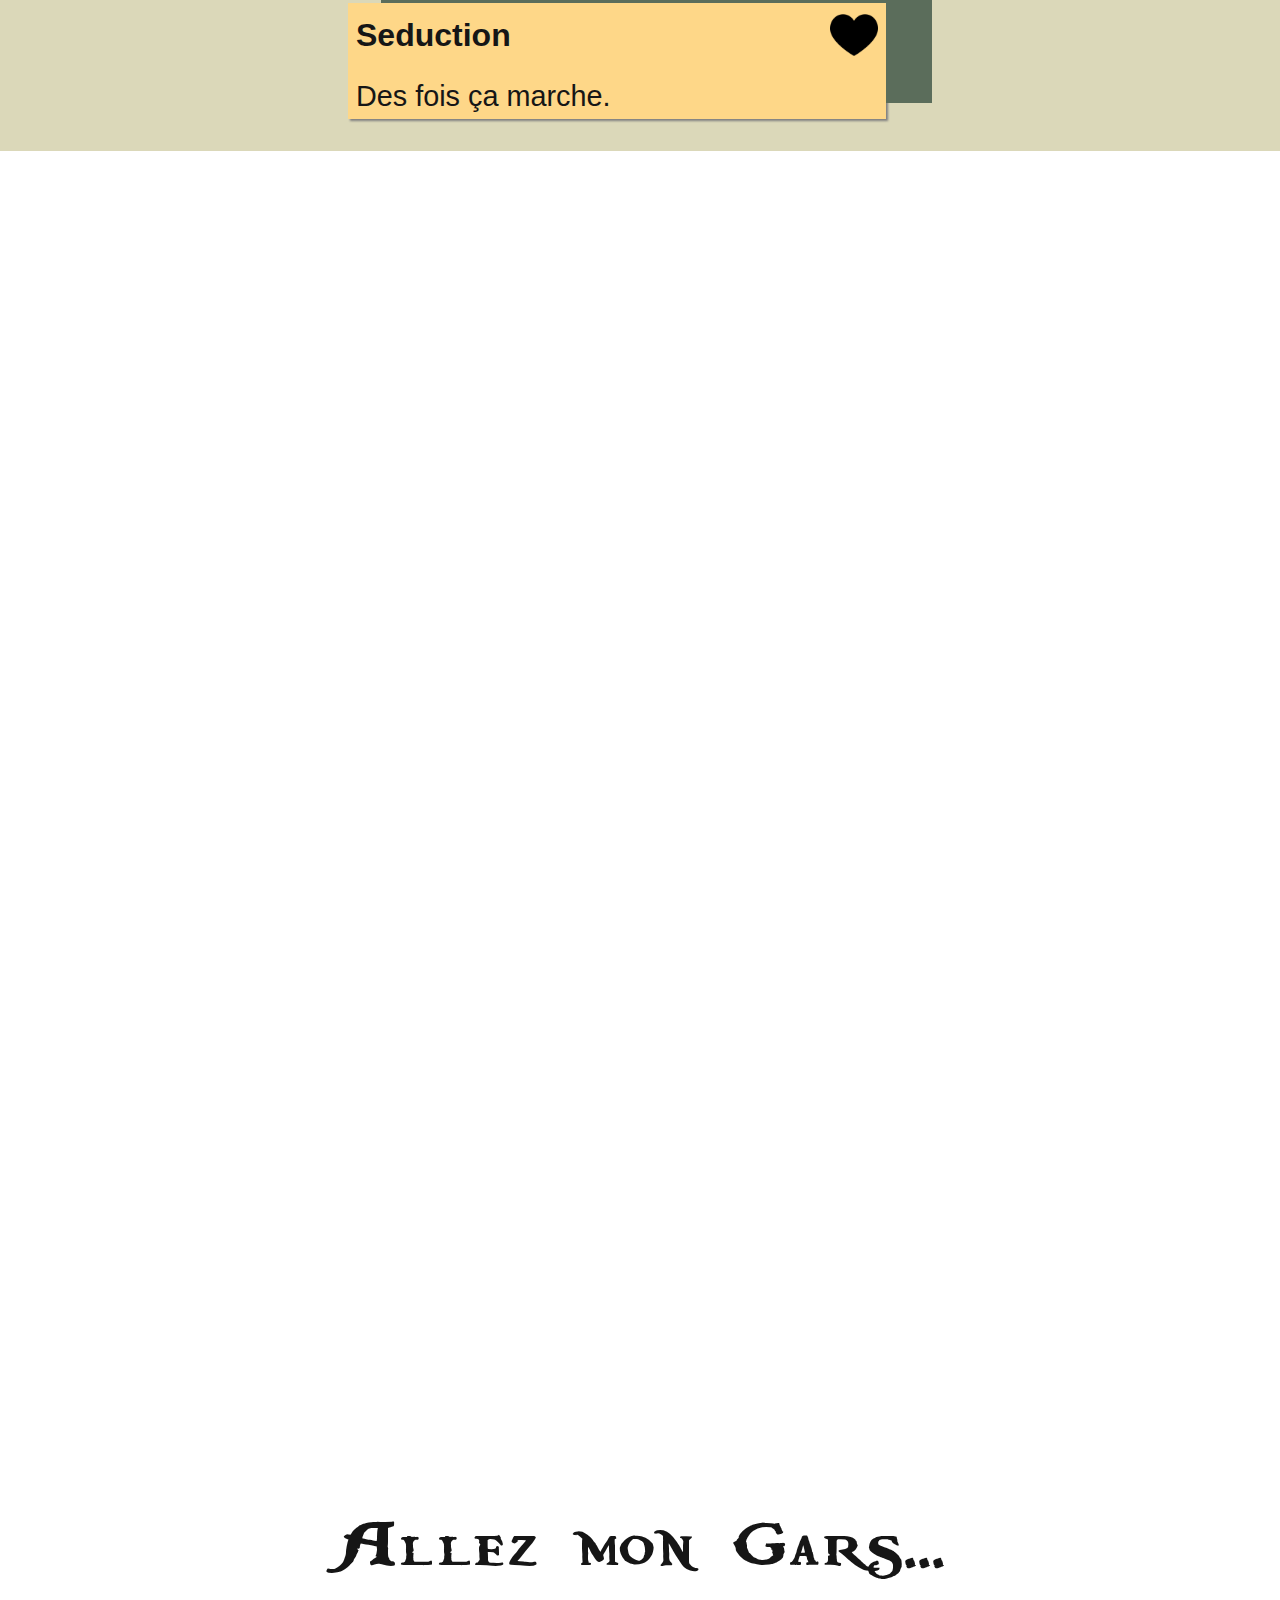
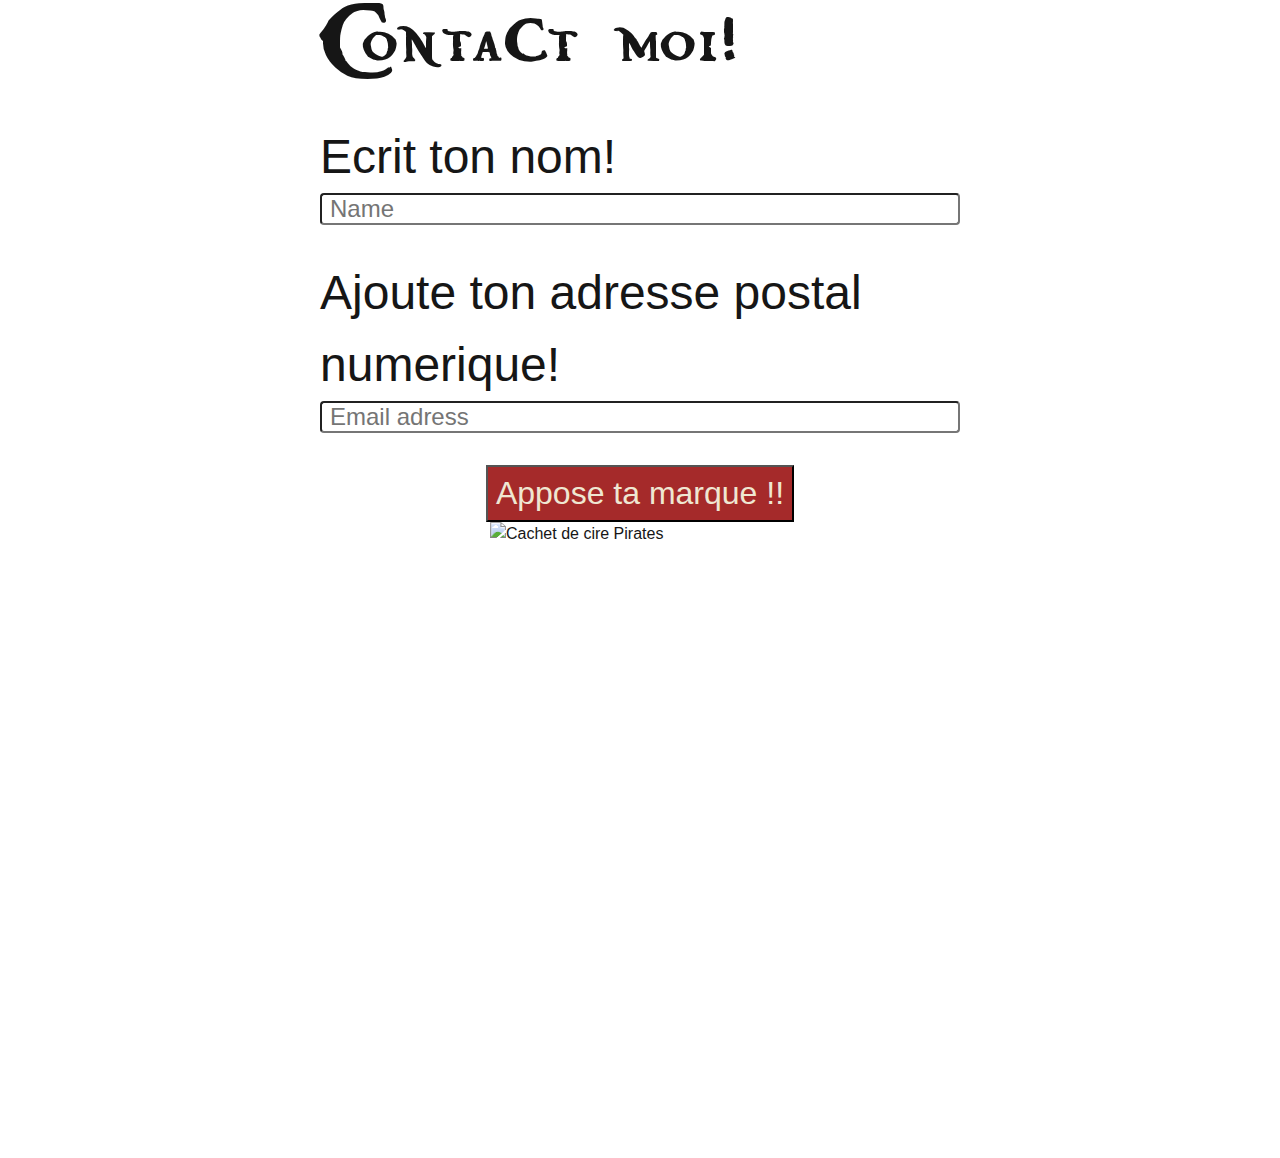
==== commit 6467db06: "Changing lang" ====
--- a/index.html
+++ b/index.html
@@ -1,5 +1,5 @@
 <!DOCTYPE html>
-<html lang="en">
+<html lang="fr">
 
 <head>
     <meta charset="UTF-8" />
@@ -320,4 +320,4 @@
     </footer>
 </body>
 
-</html>+</html>
--- a/style/loisirs.css
+++ b/style/loisirs.css
@@ -3,7 +3,6 @@
 
 .section4 {
     background-color: var(--bg-color-section2);
-    height: 100vh;
     width: 100vw;
 }
 
@@ -49,6 +48,7 @@
     display: grid;
     grid-template-columns: 8% 1fr 10%;
     grid-template-rows: var(--spacing) 1fr var(--spacing);
+    margin-block-end: var(--spacing);
 }
 
 .loisirs-cards {
@@ -121,15 +121,15 @@
         grid-row: 3/4;
     }
 
-    h1 {
+    .section4 h1 {
         padding-block: var(--spacing);
     }
 
-    h2 {
+    .section4 h2 {
         font-size: 2rem;
     }
 
-    p {
+    .section4 p {
         font-size: 1.8rem;
     }
-}+}
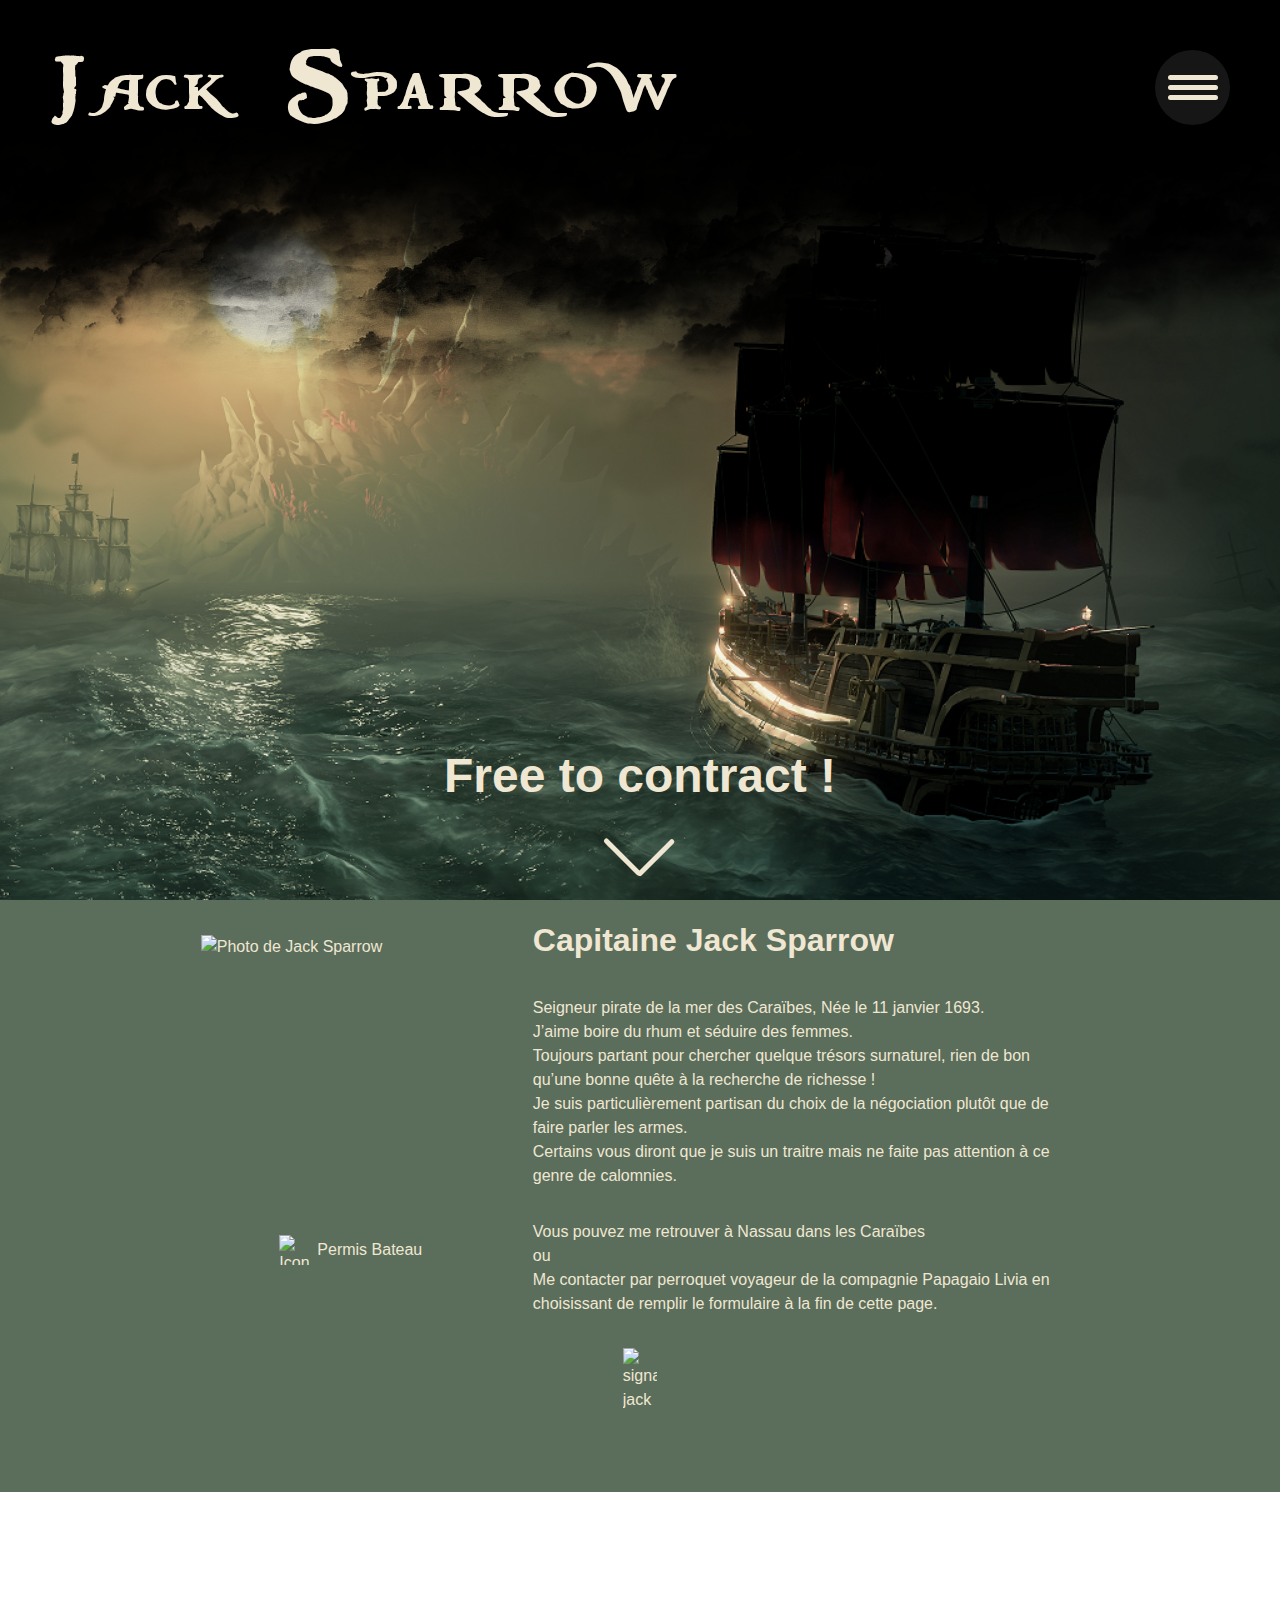
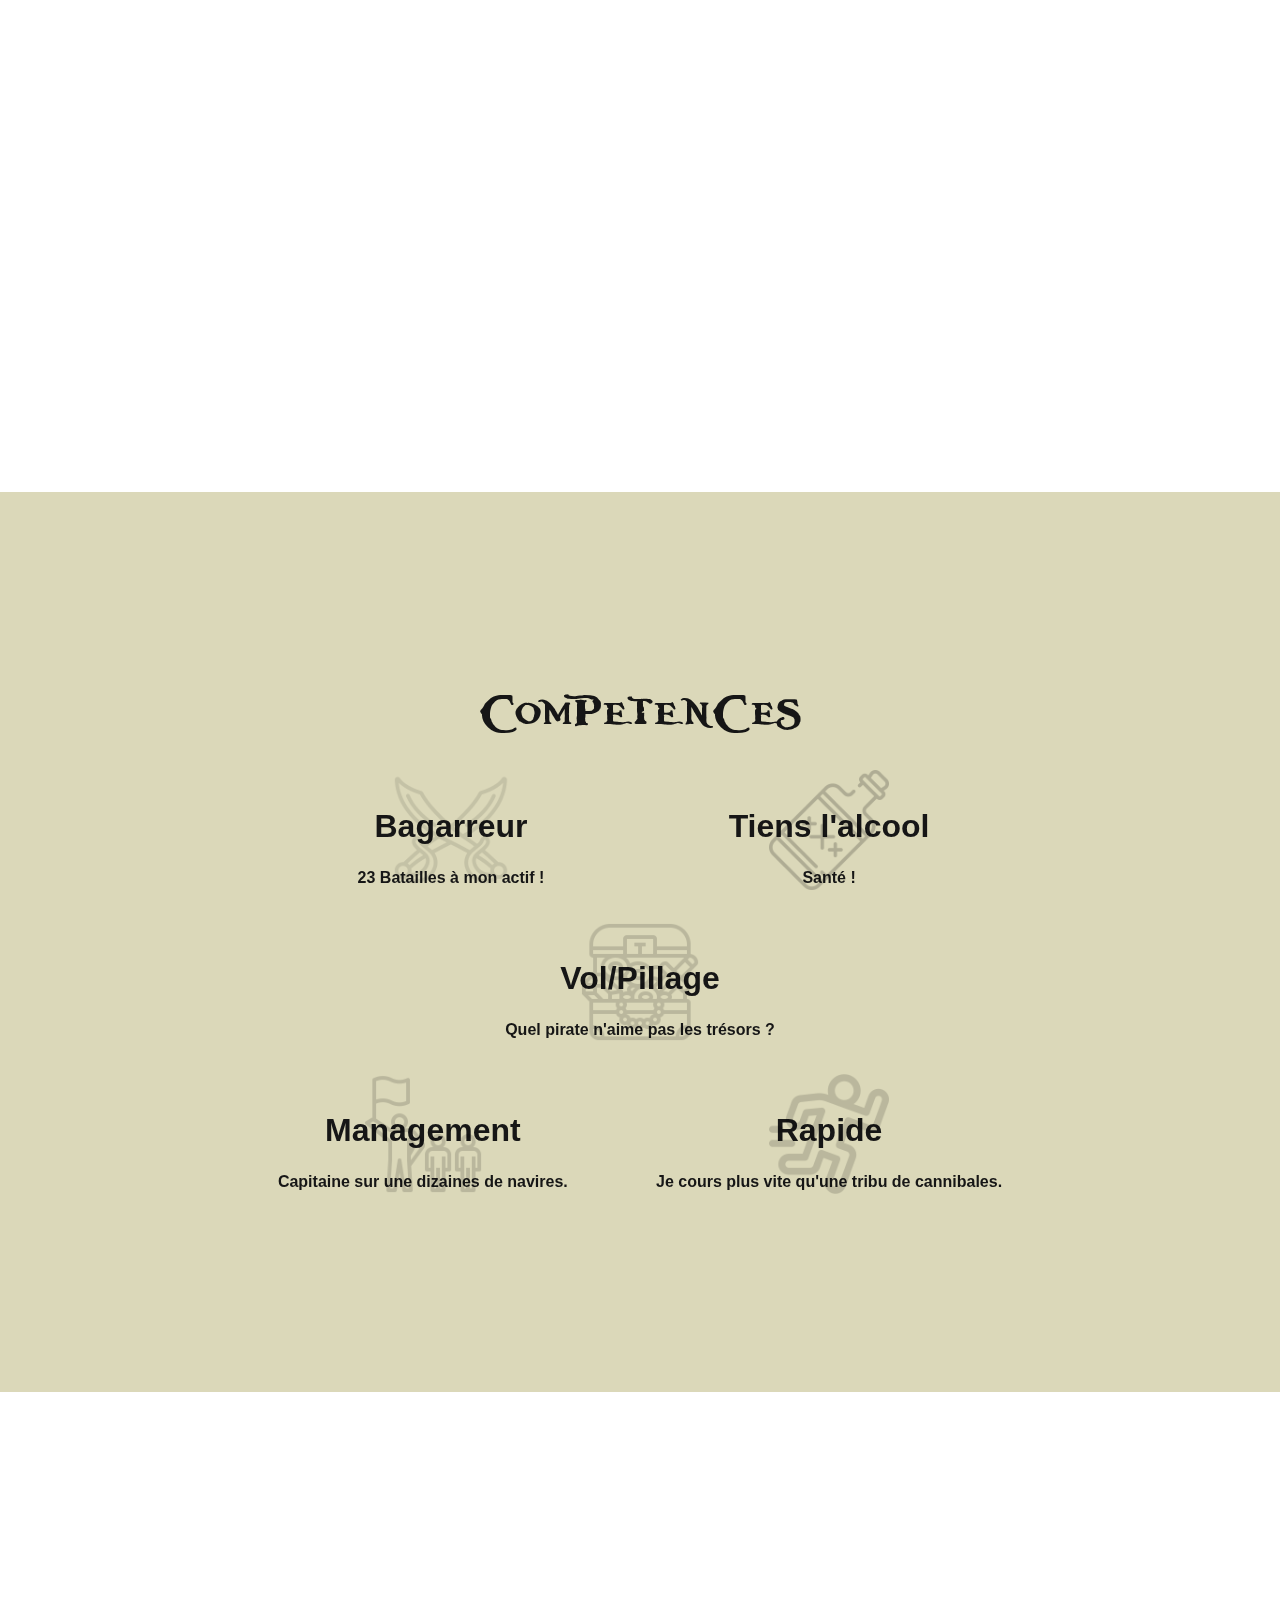
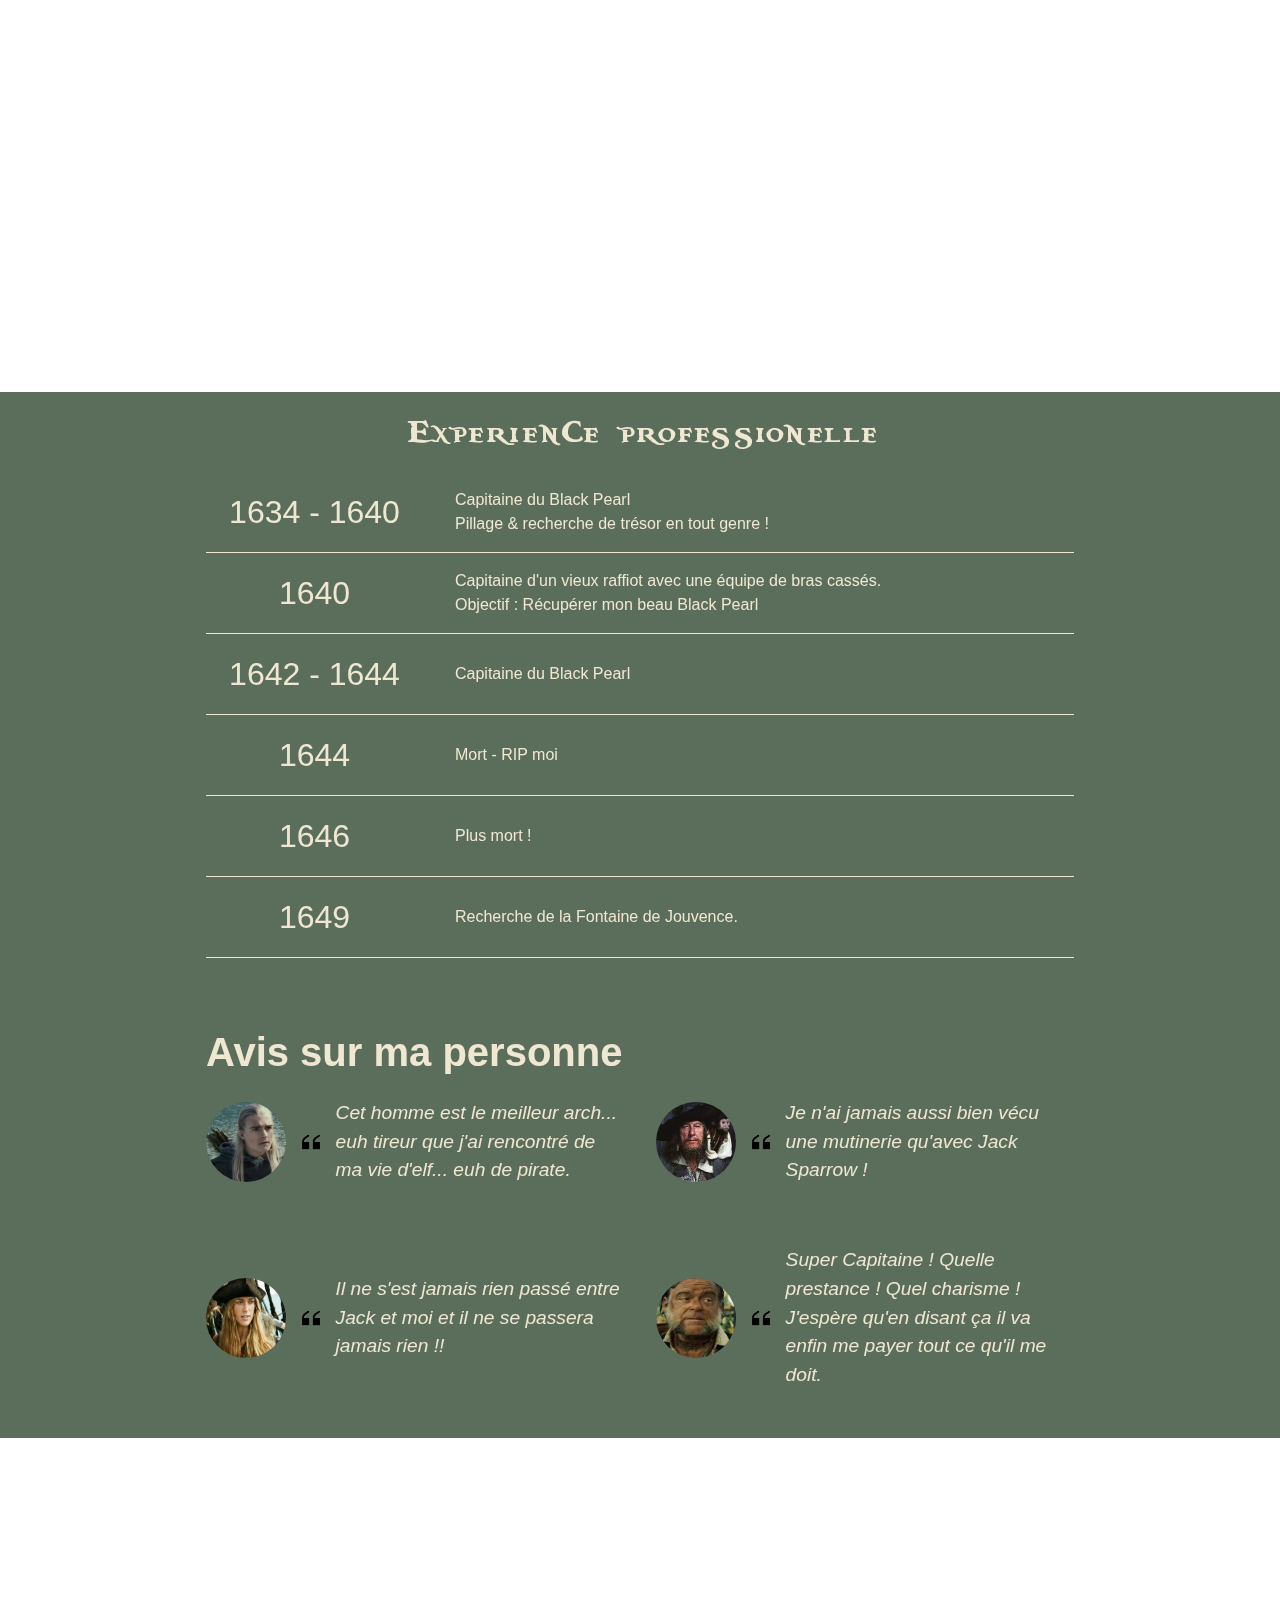
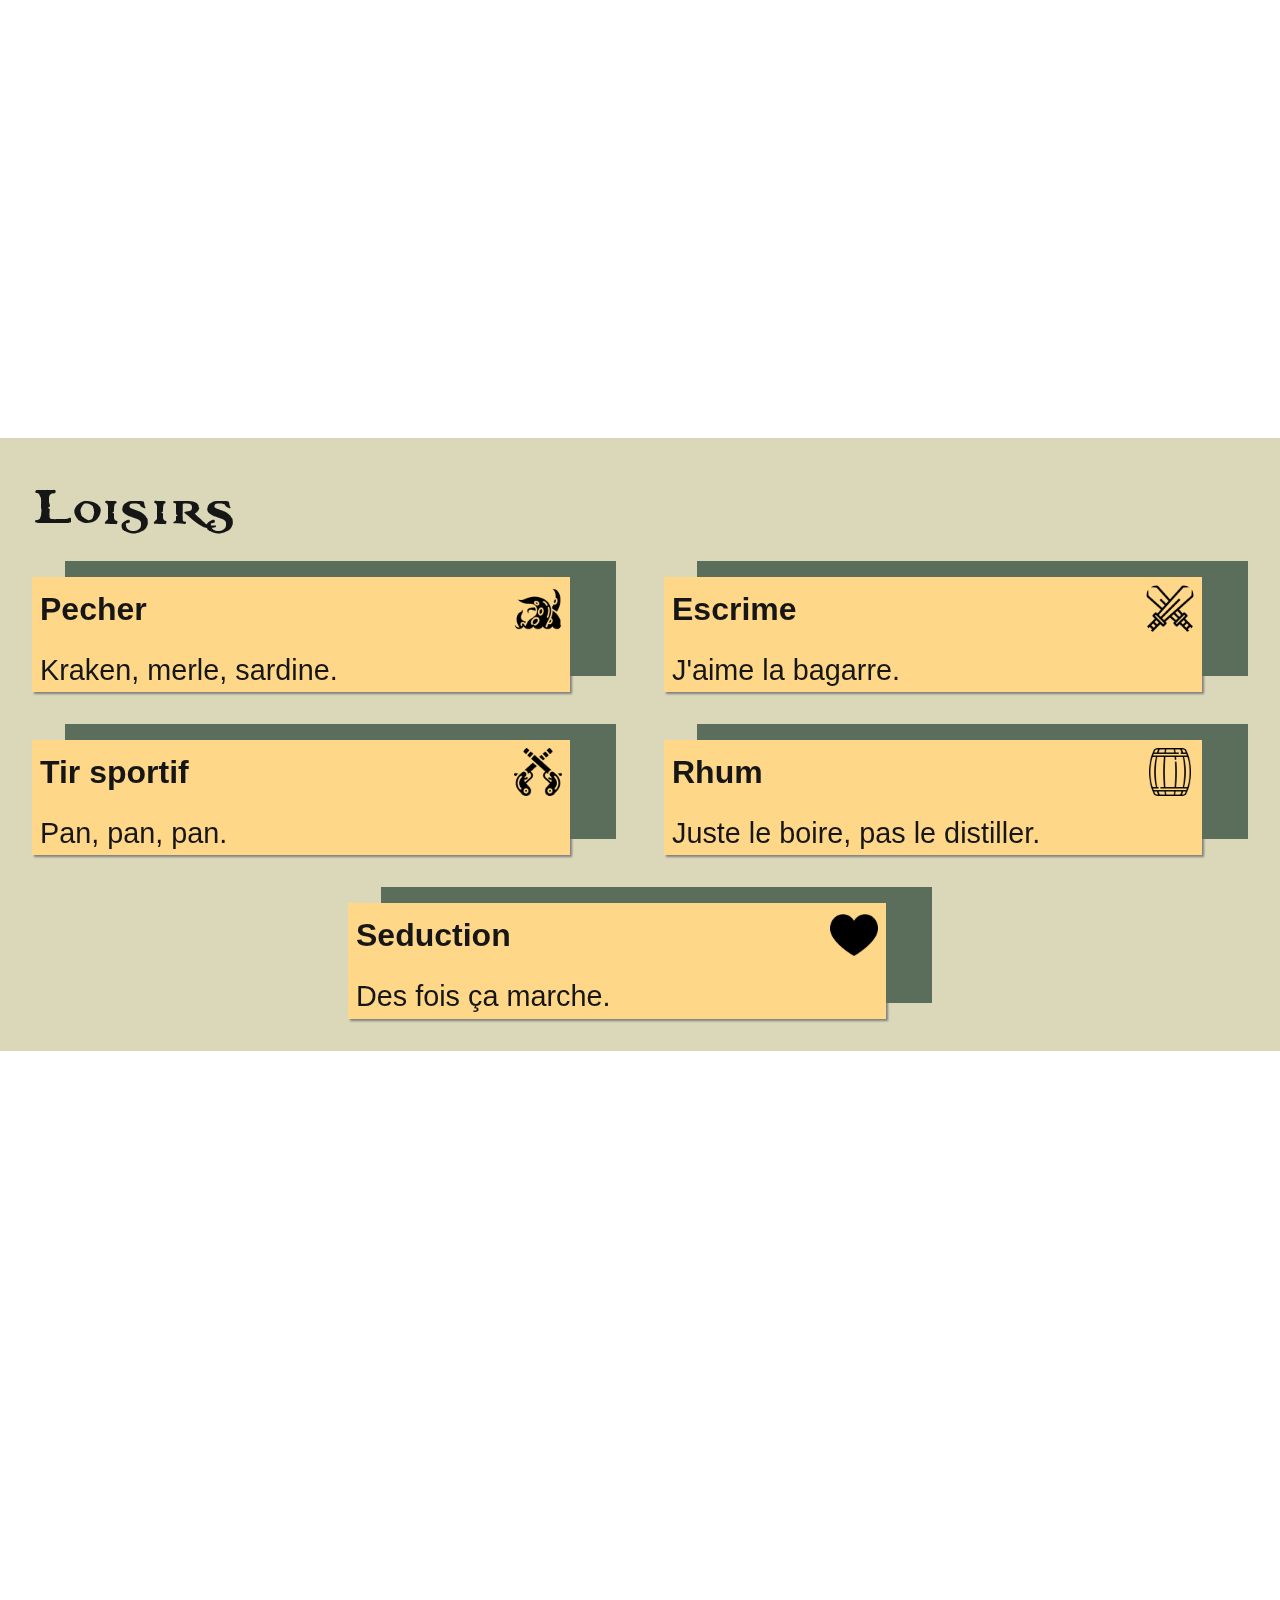
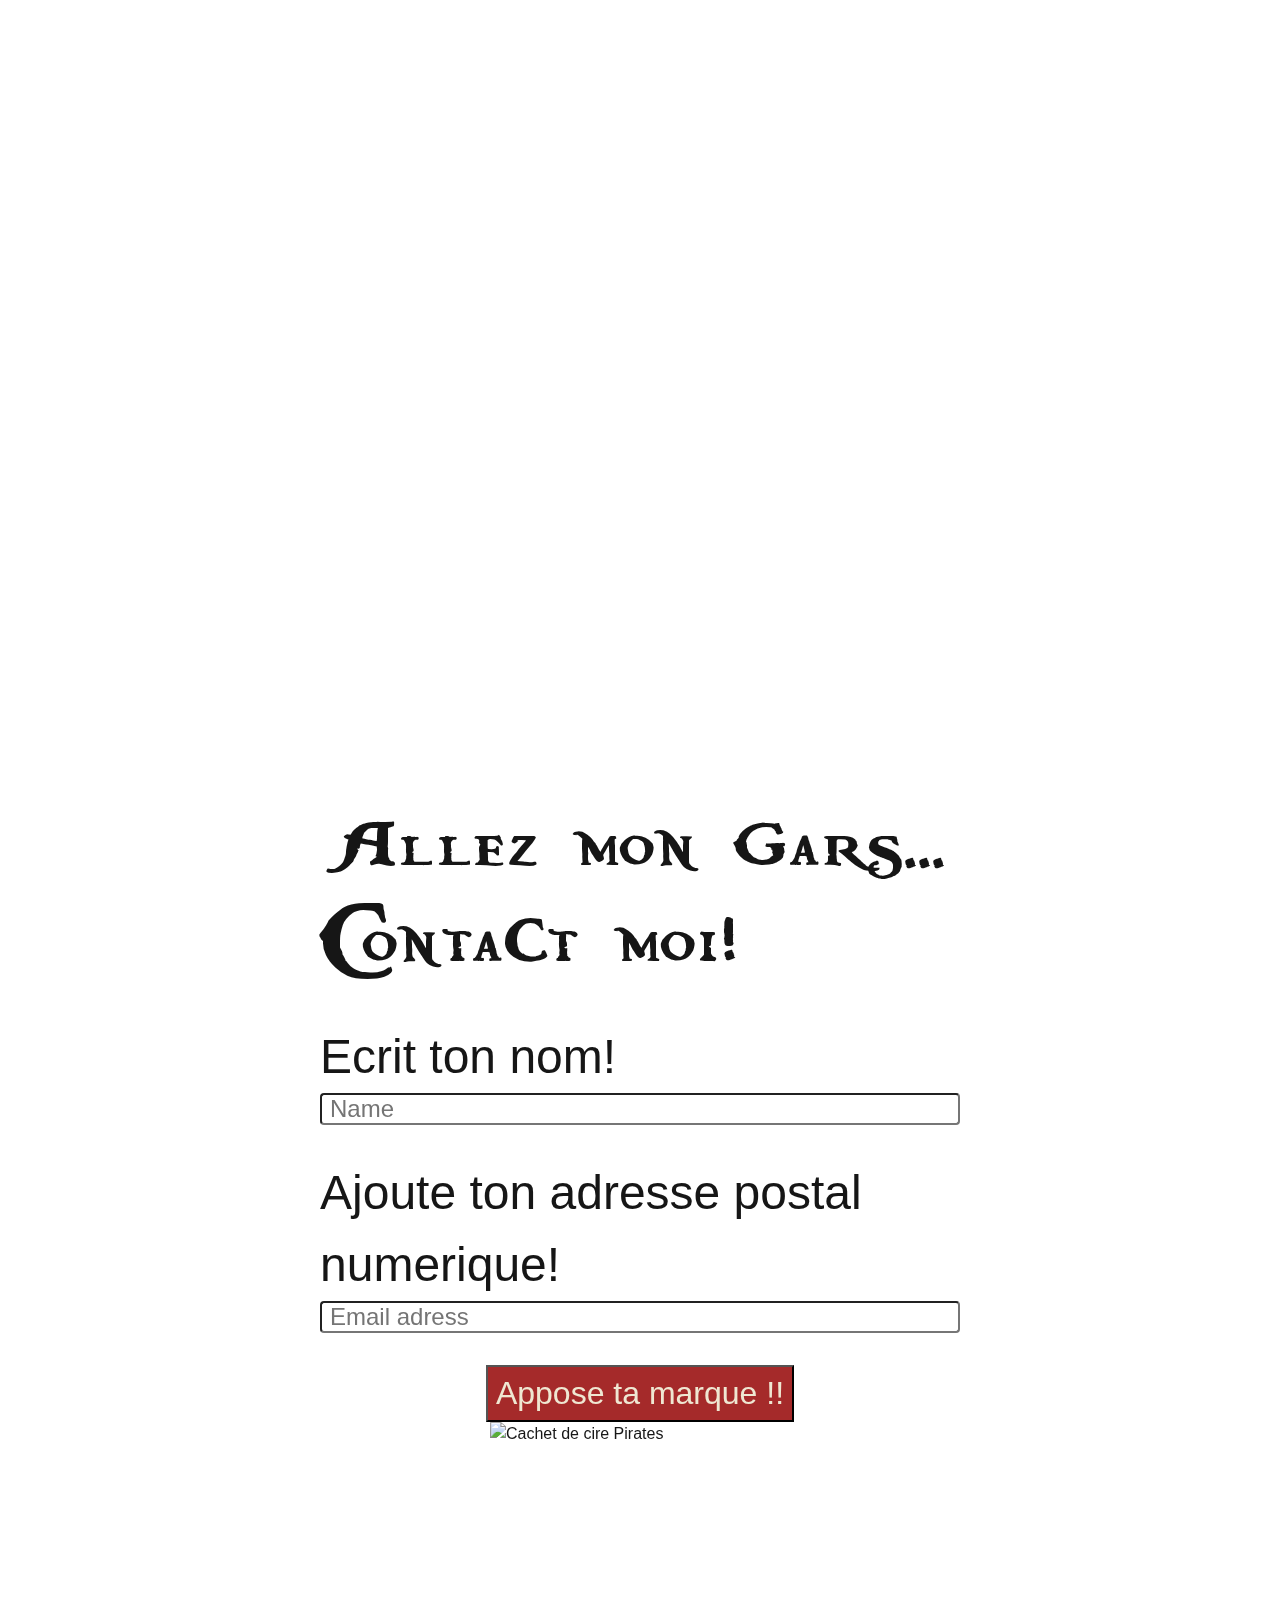
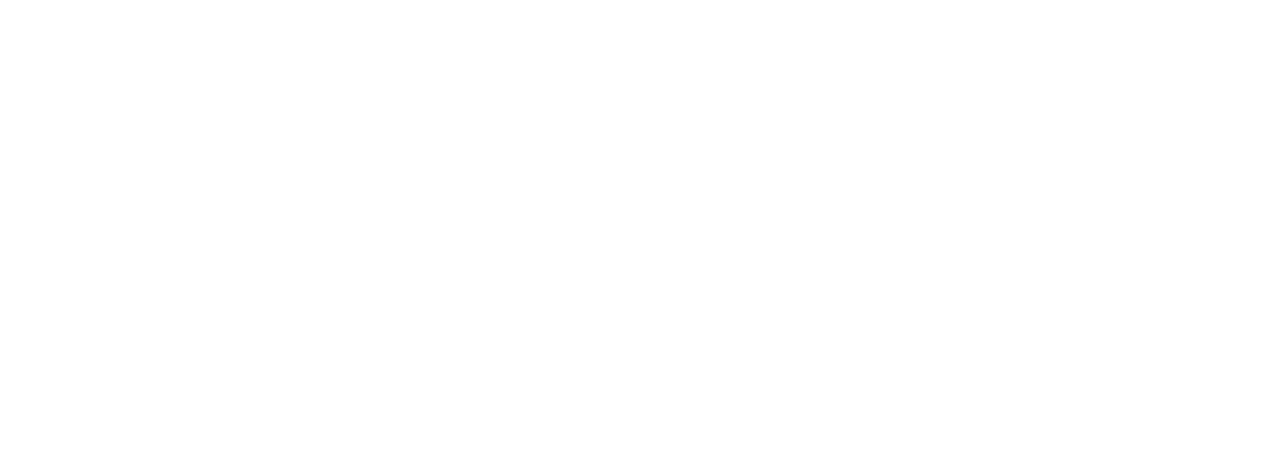
==== commit 93f64a87: "add video" ====
--- a/index.html
+++ b/index.html
@@ -1,5 +1,5 @@
 <!DOCTYPE html>
-<html lang="fr">
+<html lang="en">
 
 <head>
     <meta charset="UTF-8" />
@@ -92,7 +92,10 @@
                 <img id="signature" src="/img/c2635b48197b847d0d05a39561d74aea.png" alt="signature jack" />
             </div>
         </section>
-        <div class="ba_pirates"></div>
+        <div class="ba_pirates">
+            <video id="background-video" src="/video/video_bg_jack.mp4" autoplay loop muted>
+            </video>
+        </div>
         <section class="section section2" id="competences">
             <div class="competences-section">
                 <h1>Competences</h1>
@@ -126,7 +129,10 @@
                 </div>
             </div>
         </section>
-        <div class="ba_pirates"></div>
+        <div class="ba_pirates">
+            <video id="background-video" src="/video/video_bg.mp4" autoplay loop muted>
+            </video>
+        </div>
         <section class="section section3" id="experience-pro">
             <h2>Experience professionelle</h2>
             <div class="experience-pro-container">
@@ -191,47 +197,51 @@
                 </div>
             </div>
 
-        <div class="exp-quotes">
-          <h2>Avis sur ma personne</h2>
-          <div class="quotes-container" id="quotes-container1">
-            <div class="img-quotes-container">
-              <img src="img/legolas.jpg" alt="picture of Legolas" class="quotes-pic" />
-              <img src="img/inverted-commas.png" alt="image of commas" class="commas" />
-           </div>
-            <p>
-              Cet homme est le meilleur arch... euh tireur que j'ai rencontré de ma vie d'elf... euh de pirate.
-            </p>
-          </div>
-          <div class="quotes-container" id="quotes-container2">
-            <div class="img-quotes-container">
-              <img src="img/barbossa.jpeg" alt="picture of Barbossa" class="quotes-pic"/>
-              <img src="img/inverted-commas.png" alt="image of commas" class="commas" />
-            </div>
-            <p>
-              Je n'ai jamais aussi bien vécu une mutinerie qu'avec Jack Sparrow !
-            </p>
-          </div>
-          <div class="quotes-container" id="quotes-container3">
-            <div class="img-quotes-container">
-              <img src="img/elizabeth.jpg" alt="picture of Elizabeth" class="quotes-pic" />
-              <img src="img/inverted-commas.png" alt="image of commas" class="commas" />
-           </div>
-            <p>
-              Il ne s'est jamais rien passé entre Jack et moi et il ne se passera jamais rien !!
-            </p>
-          </div>
-          <div class="quotes-container" id="quotes-container4">
-            <div class="img-quotes-container">
-              <img src="img/Gibbs.jpg" alt="picture of Gibbs" class="quotes-pic" />
-              <img src="img/inverted-commas.png" alt="image of commas" class="commas" />
-           </div>
-            <p>
-              Super Capitaine ! Quelle prestance ! Quel charisme !
-              J'espère qu'en disant ça il va enfin me payer tout ce qu'il me doit.
-            </p>
-          </div>
+            <div class="exp-quotes">
+                <h2>Avis sur ma personne</h2>
+                <div class="quotes-container" id="quotes-container1">
+                    <div class="img-quotes-container">
+                        <img src="img/legolas.jpg" alt="picture of Legolas" class="quotes-pic" />
+                        <img src="img/inverted-commas.png" alt="image of commas" class="commas" />
+                    </div>
+                    <p>
+                        Cet homme est le meilleur arch... euh tireur que j'ai rencontré de ma vie d'elf... euh de
+                        pirate.
+                    </p>
+                </div>
+                <div class="quotes-container" id="quotes-container2">
+                    <div class="img-quotes-container">
+                        <img src="img/barbossa.jpeg" alt="picture of Barbossa" class="quotes-pic" />
+                        <img src="img/inverted-commas.png" alt="image of commas" class="commas" />
+                    </div>
+                    <p>
+                        Je n'ai jamais aussi bien vécu une mutinerie qu'avec Jack Sparrow !
+                    </p>
+                </div>
+                <div class="quotes-container" id="quotes-container3">
+                    <div class="img-quotes-container">
+                        <img src="img/elizabeth.jpg" alt="picture of Elizabeth" class="quotes-pic" />
+                        <img src="img/inverted-commas.png" alt="image of commas" class="commas" />
+                    </div>
+                    <p>
+                        Il ne s'est jamais rien passé entre Jack et moi et il ne se passera jamais rien !!
+                    </p>
+                </div>
+                <div class="quotes-container" id="quotes-container4">
+                    <div class="img-quotes-container">
+                        <img src="img/Gibbs.jpg" alt="picture of Gibbs" class="quotes-pic" />
+                        <img src="img/inverted-commas.png" alt="image of commas" class="commas" />
+                    </div>
+                    <p>
+                        Super Capitaine ! Quelle prestance ! Quel charisme !
+                        J'espère qu'en disant ça il va enfin me payer tout ce qu'il me doit.
+                    </p>
+                </div>
         </section>
-        <div class="ba_pirates"></div>
+        <div class="ba_pirates">
+            <video id="background-video" src="/video/video_bg.mp4" autoplay loop muted>
+            </video>
+        </div>
         <section class="section section4">
             <h1>Loisirs</h1>
             <div class="loisirs">
@@ -320,4 +330,4 @@
     </footer>
 </body>
 
-</html>
+</html>--- a/style/style.css
+++ b/style/style.css
@@ -45,23 +45,26 @@
     min-height: 500px;
 }
 
-.ba_pirates {
-    background-image: url(/img/pirates-of-the-caribbean-dead-men-tell-no-tales-jack-sparrow-facebook-cover.jpg);
-    min-height: 300px;
-}
-
-.ba_pirates {
-    position: relative;
-    background-position: center;
-    background-size: cover;
-    background-repeat: no-repeat;
-    background-attachment: fixed;
-}
-
 .lastImg {
     background-position: top;
     background-size: cover;
     background-repeat: no-repeat;
+}
+
+.ba_pirates {
+    min-height: 600px;
+}
+
+#background-video {
+    height: 100vh;
+    width: 100vw;
+    object-fit: cover;
+    position: fixed;
+    left: 0;
+    right: 0;
+    top: 0;
+    bottom: 0;
+    z-index: -1;
 }
 
 @media screen and (min-width: 760px) {
--- a/style/header.css
+++ b/style/header.css
@@ -1,7 +1,7 @@
 @import url(./root.css);
 
 #scale-ack {
-    font-size: 4rem;
+    font-size: 4vw;
 }
 
 .head-fullscreen {
@@ -46,7 +46,7 @@
 
 header h1 {
     font-family: var(--font-family-h1);
-    font-size: 8vw;
+    font-size: 5vw;
     color: var(--text-color2);
 }
 
@@ -278,17 +278,8 @@
         height: calc(25vh + 10vw);
     }
 
-    h1 {
-        font-size: 2.5rem;
-
-    }
-
     .title {
         left: 30px;
-    }
-
-    #scale-ack {
-        font-size: 2rem;
     }
 }
 
@@ -312,17 +303,20 @@
         width: 50px;
     }
 
-    h1 {
+    header h1 {
         font-size: 5rem;
         transform: translate(0, 10px);
     }
 }
 
 @media screen and (max-width:430px) {
-    h1 {
+    header h1 {
         top: 50px;
         font-size: 2rem;
     }
+    #scale-ack {
+        font-size: 1.3rem;
+    }
 
     nav {
         padding-inline: var(--spacing);
@@ -335,15 +329,14 @@
     .menu-burger {
         right: 10px;
     }
-
+}
+
+@media screen and (max-width:300px) {
+    header h1 {
+        font-size: 1.4rem;
+    }
     #scale-ack {
-        font-size: 1.3rem;
-    }
-}
-
-@media screen and (max-width:300px) {
-    h1 {
-        font-size: 26px;
+        font-size: 1rem;
     }
 }
 
@@ -395,4 +388,4 @@
     to {
         transform: translate(-50%) scale(var(--scaling));
     }
-}+}
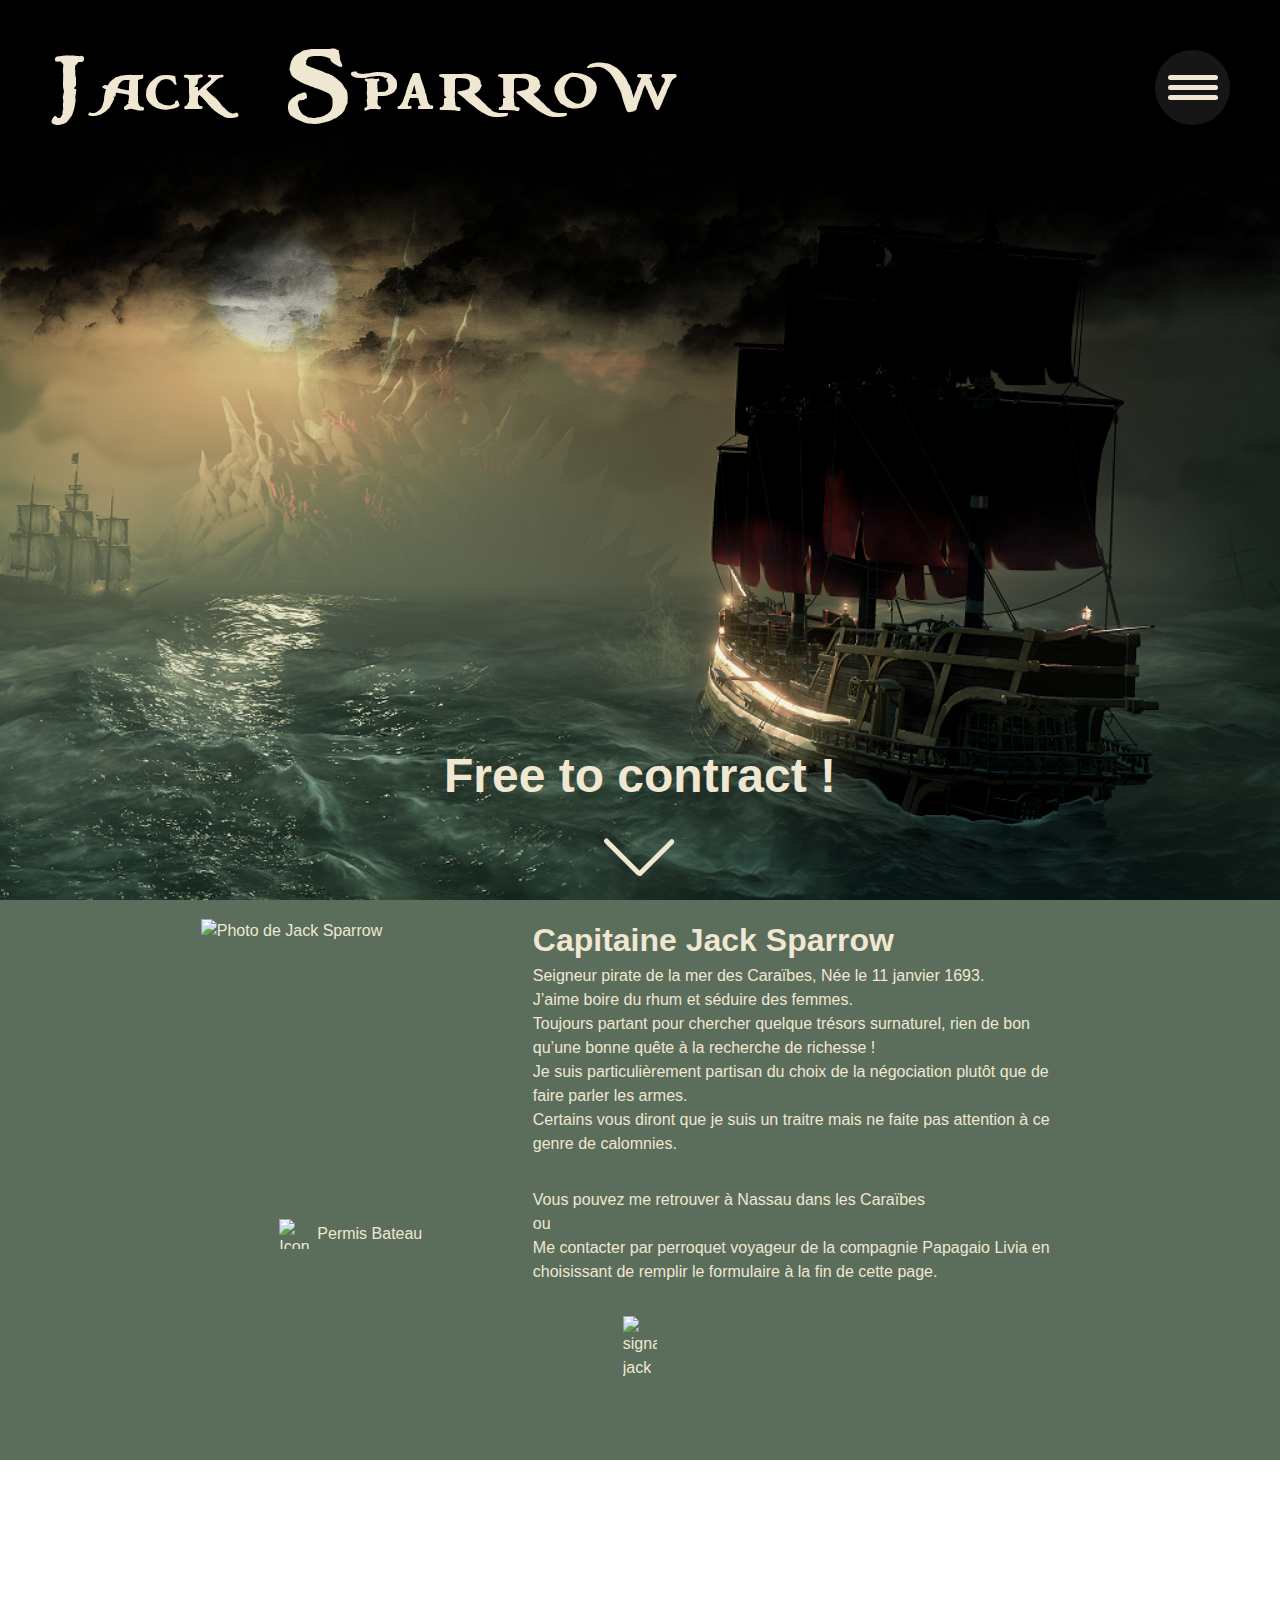
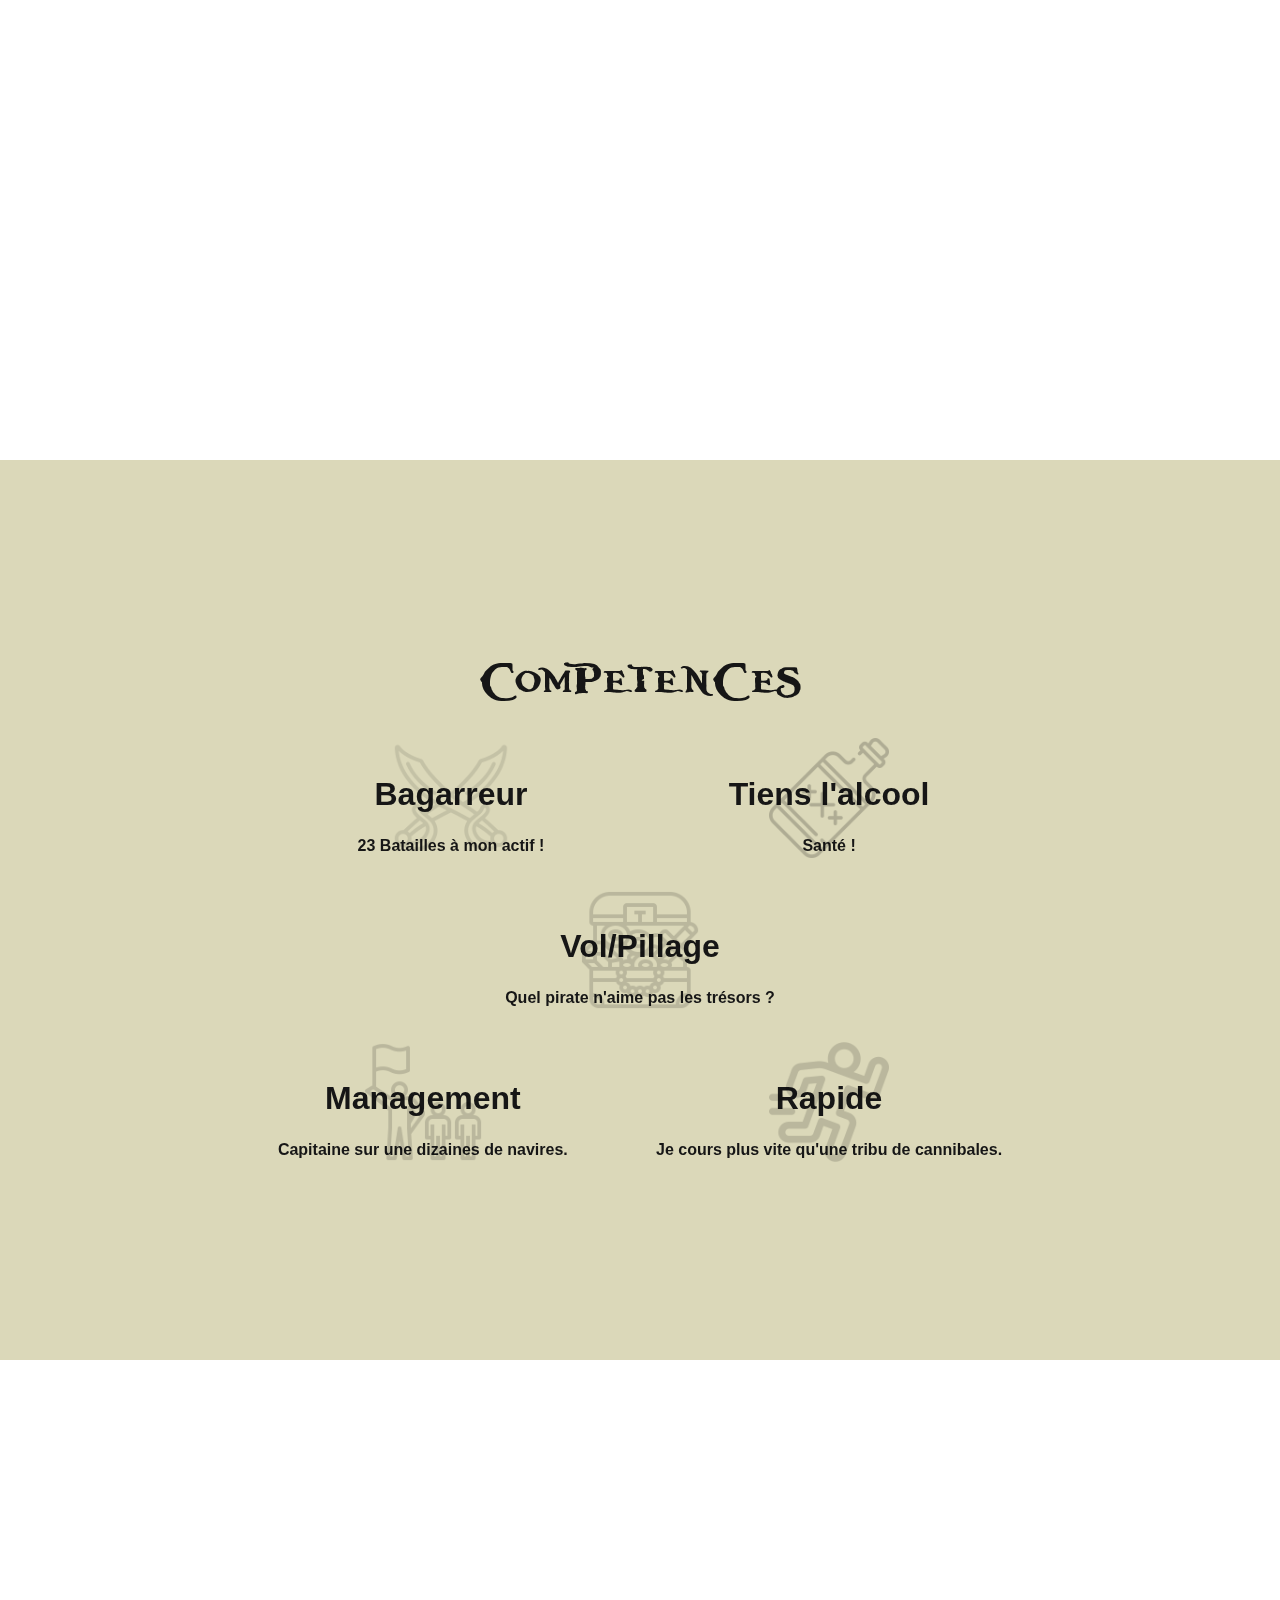
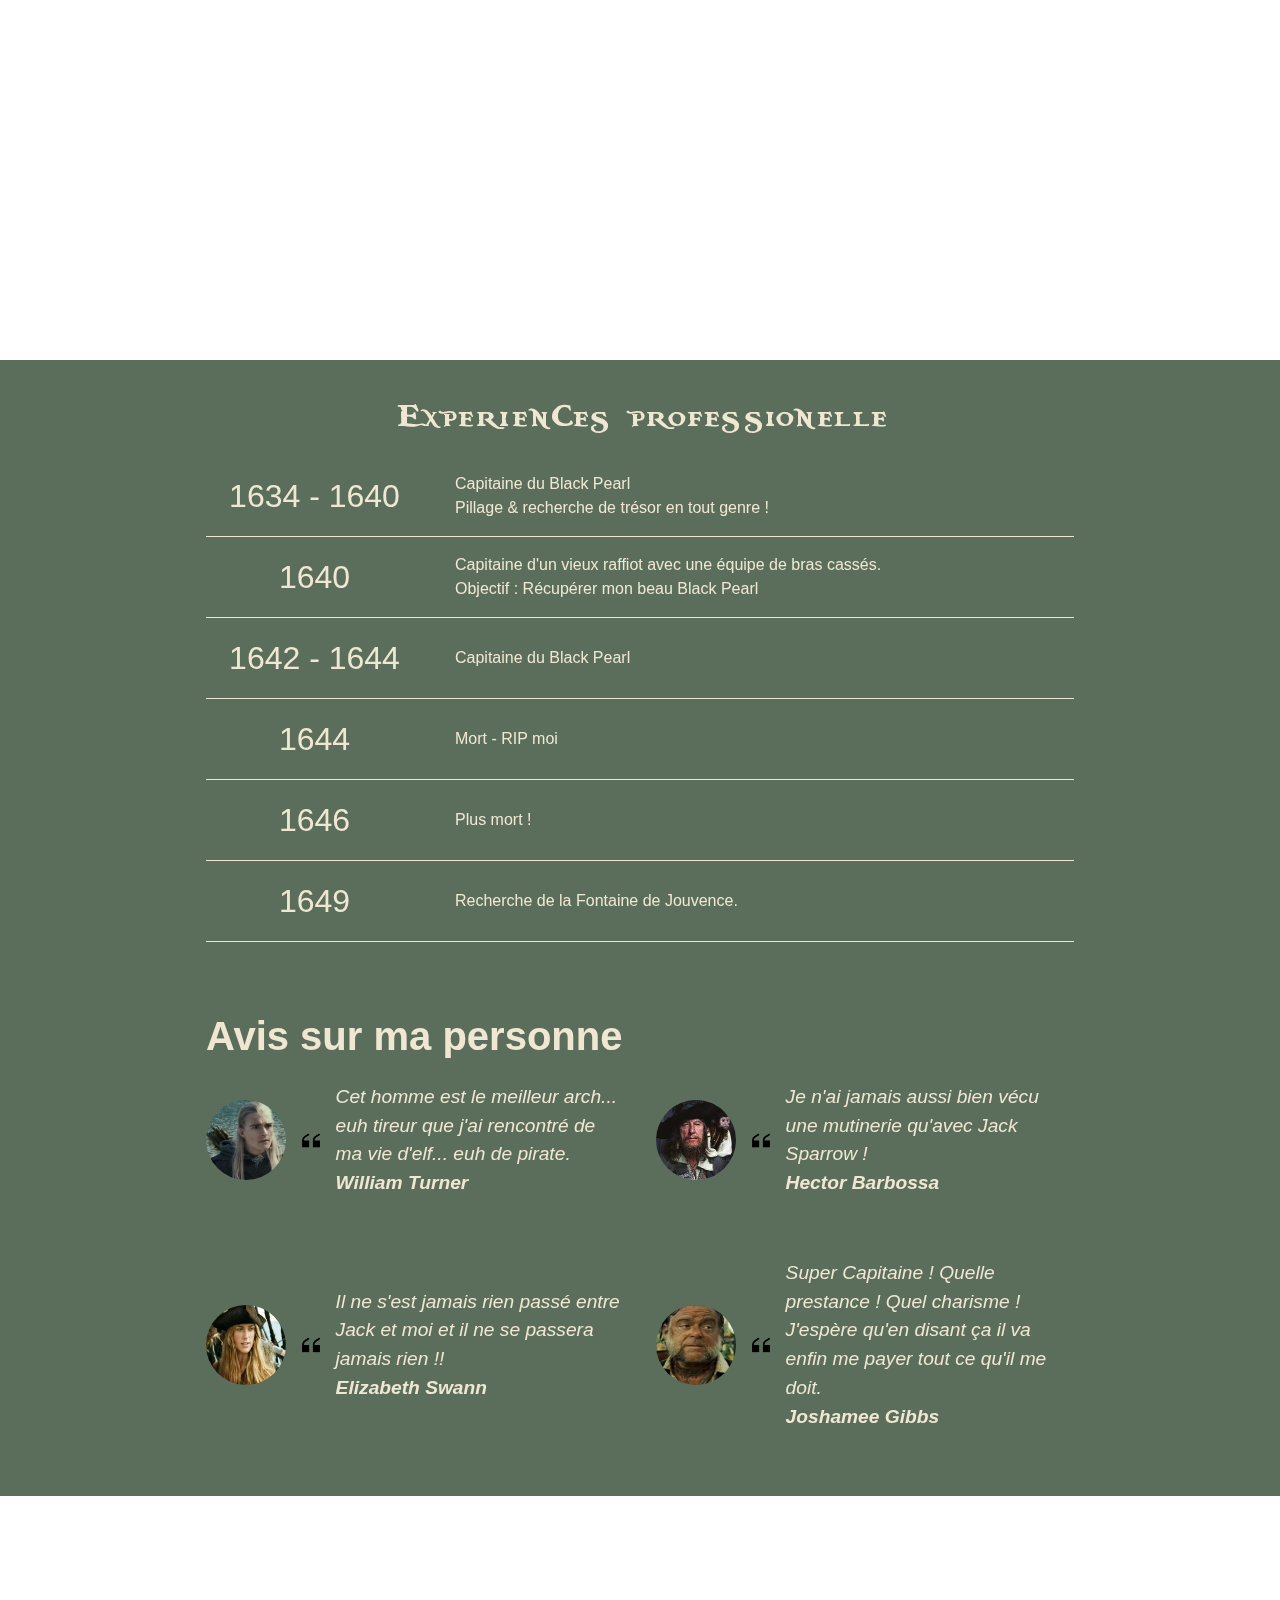
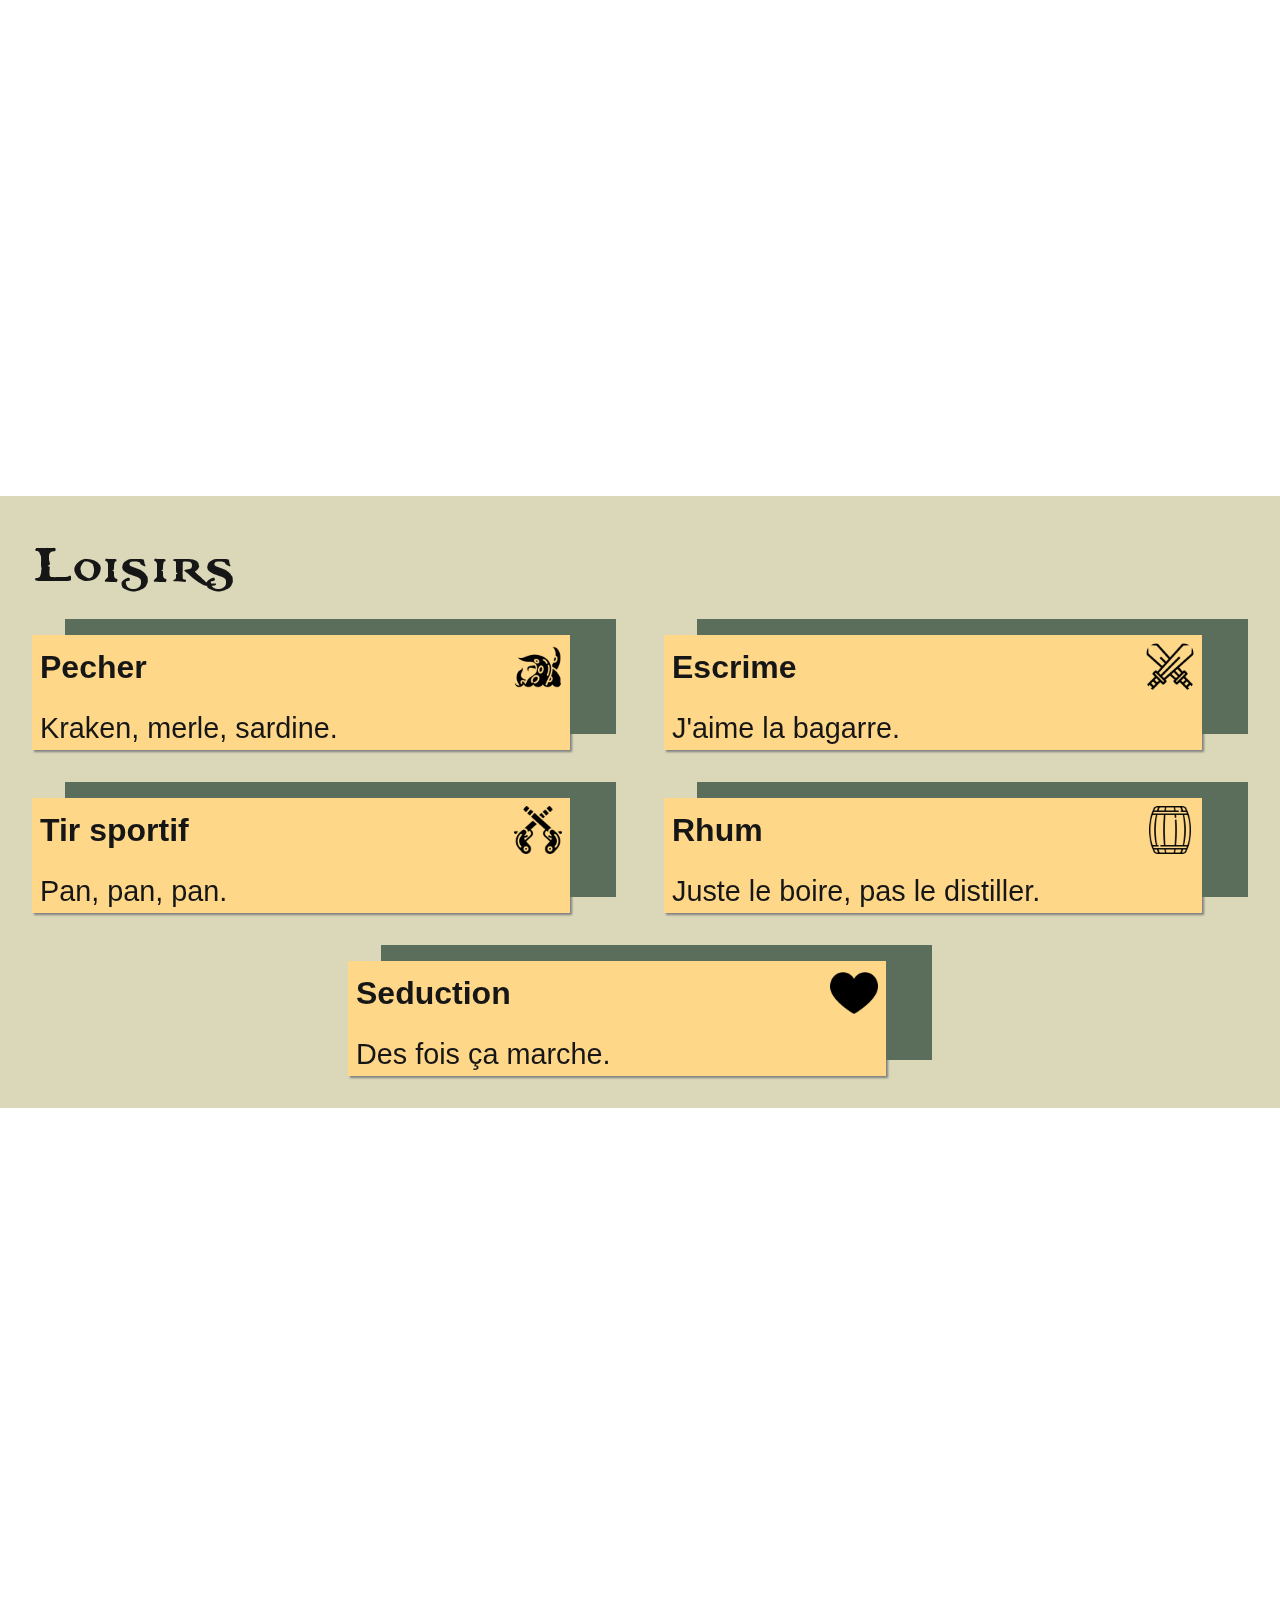
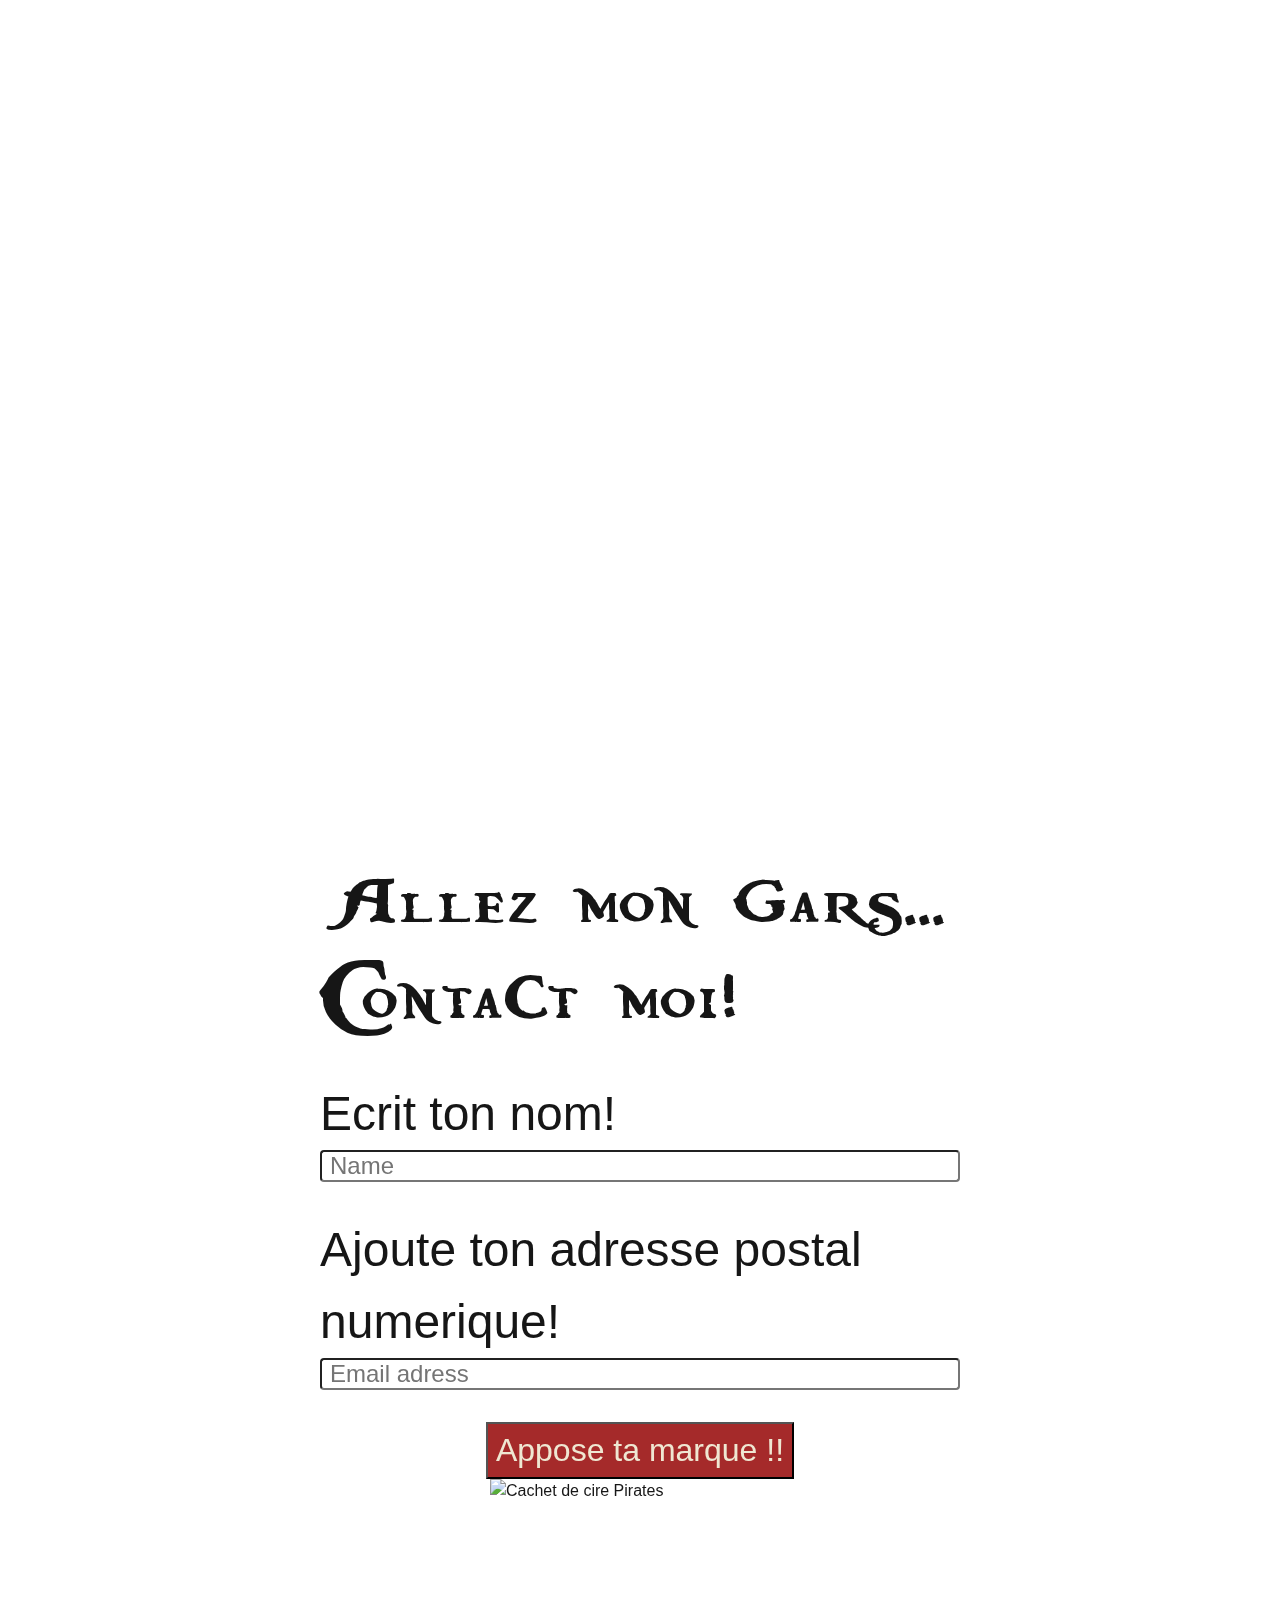
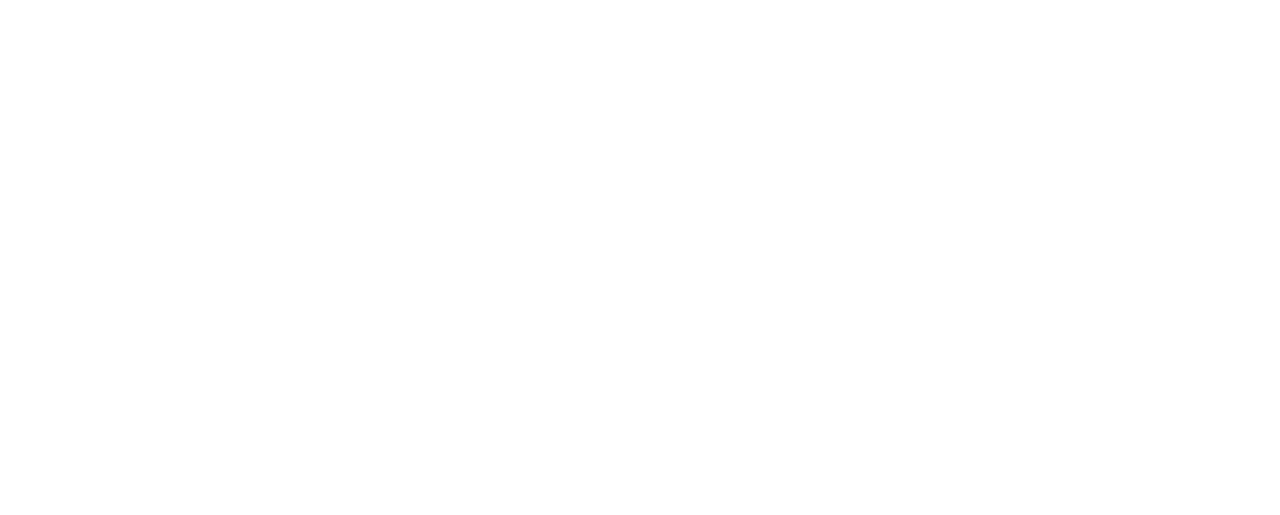
==== commit f2cfeb09: "checking css" ====
--- a/index.html
+++ b/index.html
@@ -1,5 +1,5 @@
 <!DOCTYPE html>
-<html lang="en">
+<html lang="fr">
 
 <head>
     <meta charset="UTF-8" />
@@ -70,7 +70,7 @@
                     </div>
                 </div>
                 <div class="content-profil">
-                    <h2>Capitaine Jack Sparrow</h2>
+                    <h1>Capitaine Jack Sparrow</h1>
                     <p>Seigneur pirate de la mer des Caraïbes, Née le 11 janvier 1693. <br>
                         J’aime boire du rhum et séduire des femmes. <br>
                         Toujours partant pour chercher quelque trésors surnaturel, rien de bon qu’une bonne quête à la
@@ -134,7 +134,7 @@
             </video>
         </div>
         <section class="section section3" id="experience-pro">
-            <h2>Experience professionelle</h2>
+            <h2>Experiences professionelle</h2>
             <div class="experience-pro-container">
                 <div class="date">
                     <p>
@@ -204,46 +204,55 @@
                         <img src="img/legolas.jpg" alt="picture of Legolas" class="quotes-pic" />
                         <img src="img/inverted-commas.png" alt="image of commas" class="commas" />
                     </div>
-                    <p>
-                        Cet homme est le meilleur arch... euh tireur que j'ai rencontré de ma vie d'elf... euh de
-                        pirate.
-                    </p>
+                    <div class="exp-text-container">
+                        <p>
+                            Cet homme est le meilleur arch... euh tireur que j'ai rencontré de ma vie d'elf... euh de
+                            pirate.
+                        </p>
+                        <p><b>William Turner</b></p>
+                    </div>
                 </div>
                 <div class="quotes-container" id="quotes-container2">
                     <div class="img-quotes-container">
                         <img src="img/barbossa.jpeg" alt="picture of Barbossa" class="quotes-pic" />
                         <img src="img/inverted-commas.png" alt="image of commas" class="commas" />
                     </div>
-                    <p>
-                        Je n'ai jamais aussi bien vécu une mutinerie qu'avec Jack Sparrow !
-                    </p>
+                    <div class="exp-text-container">
+                        <p>
+                            Je n'ai jamais aussi bien vécu une mutinerie qu'avec Jack Sparrow !
+                        </p>
+                        <p><b>Hector Barbossa</b></p>
+                    </div>
                 </div>
                 <div class="quotes-container" id="quotes-container3">
                     <div class="img-quotes-container">
                         <img src="img/elizabeth.jpg" alt="picture of Elizabeth" class="quotes-pic" />
                         <img src="img/inverted-commas.png" alt="image of commas" class="commas" />
                     </div>
-                    <p>
-                        Il ne s'est jamais rien passé entre Jack et moi et il ne se passera jamais rien !!
-                    </p>
+                    <div class="exp-text-container">
+                        <p>
+                            Il ne s'est jamais rien passé entre Jack et moi et il ne se passera jamais rien !!
+                        </p>
+                        <p><b>Elizabeth Swann</b></p>
+                    </div>
                 </div>
                 <div class="quotes-container" id="quotes-container4">
                     <div class="img-quotes-container">
                         <img src="img/Gibbs.jpg" alt="picture of Gibbs" class="quotes-pic" />
                         <img src="img/inverted-commas.png" alt="image of commas" class="commas" />
                     </div>
-                    <p>
-                        Super Capitaine ! Quelle prestance ! Quel charisme !
-                        J'espère qu'en disant ça il va enfin me payer tout ce qu'il me doit.
-                    </p>
+                    <div class="exp-text-container">
+                        <p>
+                            Super Capitaine ! Quelle prestance ! Quel charisme !
+                            J'espère qu'en disant ça il va enfin me payer tout ce qu'il me doit.
+                        </p>
+                        <p><b>Joshamee Gibbs</b></p>
+                    </div>
                 </div>
         </section>
-        <div class="ba_pirates">
-            <video id="background-video" src="/video/video_bg.mp4" autoplay loop muted>
-            </video>
-        </div>
+        <div class="ba_pirates"></div>
         <section class="section section4">
-            <h1>Loisirs</h1>
+            <h1 id="loisirs">Loisirs</h1>
             <div class="loisirs">
                 <div class="loisirs-cards-container" id="cards-container1">
                     <div class="loisirs-cards">
@@ -325,7 +334,12 @@
                     <img src="/img/cachet_cire_jack.png" alt="Cachet de cire Pirates" />
                 </div>
             </div>
-            <div class="signature_jack"></div>
+            <div class="copyright">
+                <a href="#"></a>
+                <a href="#"></a>
+                <a href="#"></a>
+                <a href="#"></a>
+            </div>
         </form>
     </footer>
 </body>
--- a/style/header.css
+++ b/style/header.css
@@ -280,7 +280,7 @@
 
     .title {
         left: 30px;
-    }
+    } 
 }
 
 @media screen and (min-width:1000px) {
@@ -311,7 +311,6 @@
 
 @media screen and (max-width:430px) {
     header h1 {
-        top: 50px;
         font-size: 2rem;
     }
     #scale-ack {
@@ -324,9 +323,11 @@
 
     .title {
         left: 10px;
+        top: 20px;
     }
 
     .menu-burger {
+        top: 20px;
         right: 10px;
     }
 }
--- a/style/pro_experience.css
+++ b/style/pro_experience.css
@@ -3,6 +3,12 @@
 
 .section3 {
     width: 100vw;
+
+    background: url(../media/1200px-The_Pirate_Bay_logo_bw.png) var(--bg-color-section1);
+    background-repeat: no-repeat;
+    background-size: cover;
+
+    padding: var(--spacing-more);
 }
 
 .section3 > h2{
@@ -19,7 +25,7 @@
     grid-template-columns: 1fr 3fr;
     width: 100%;
     padding: var(--spacing);
-    margin-block-end: var(--spacing)
+    margin-block-end: var(--spacing);
 }
 
 .date {
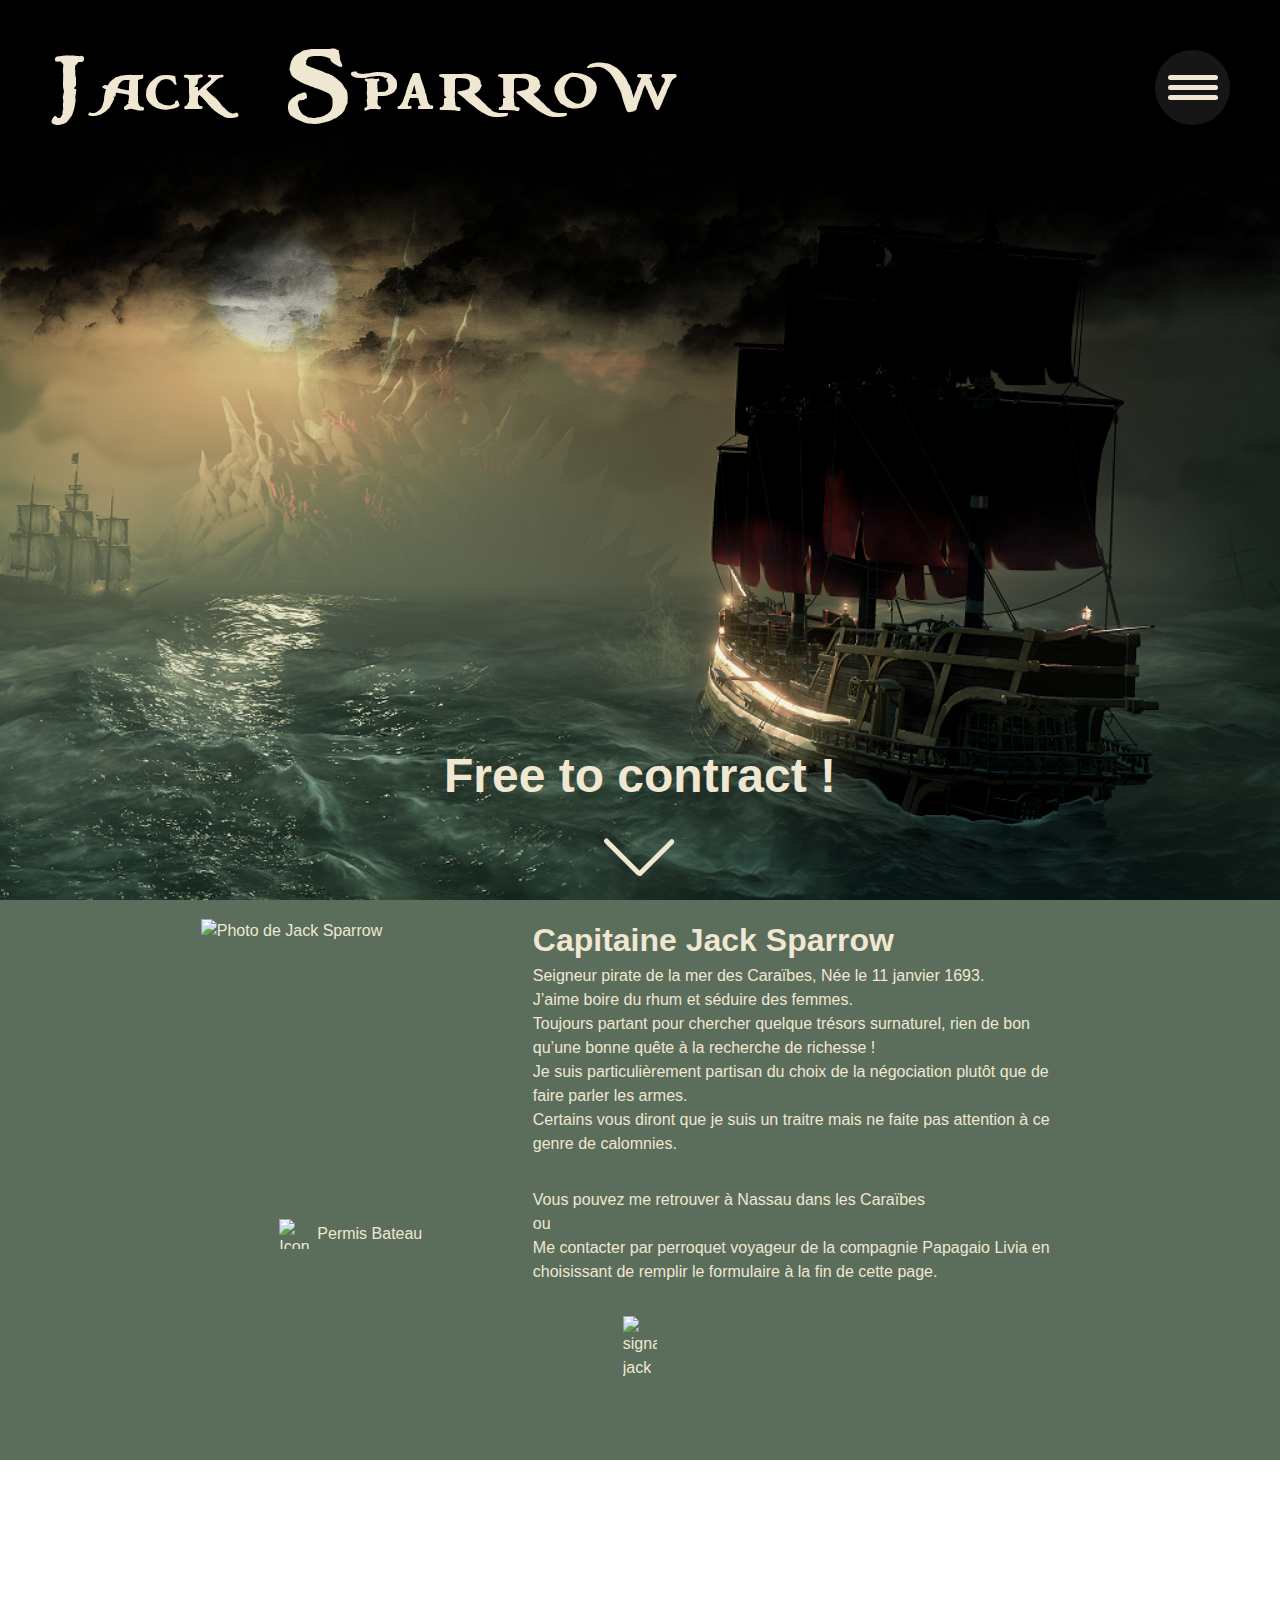
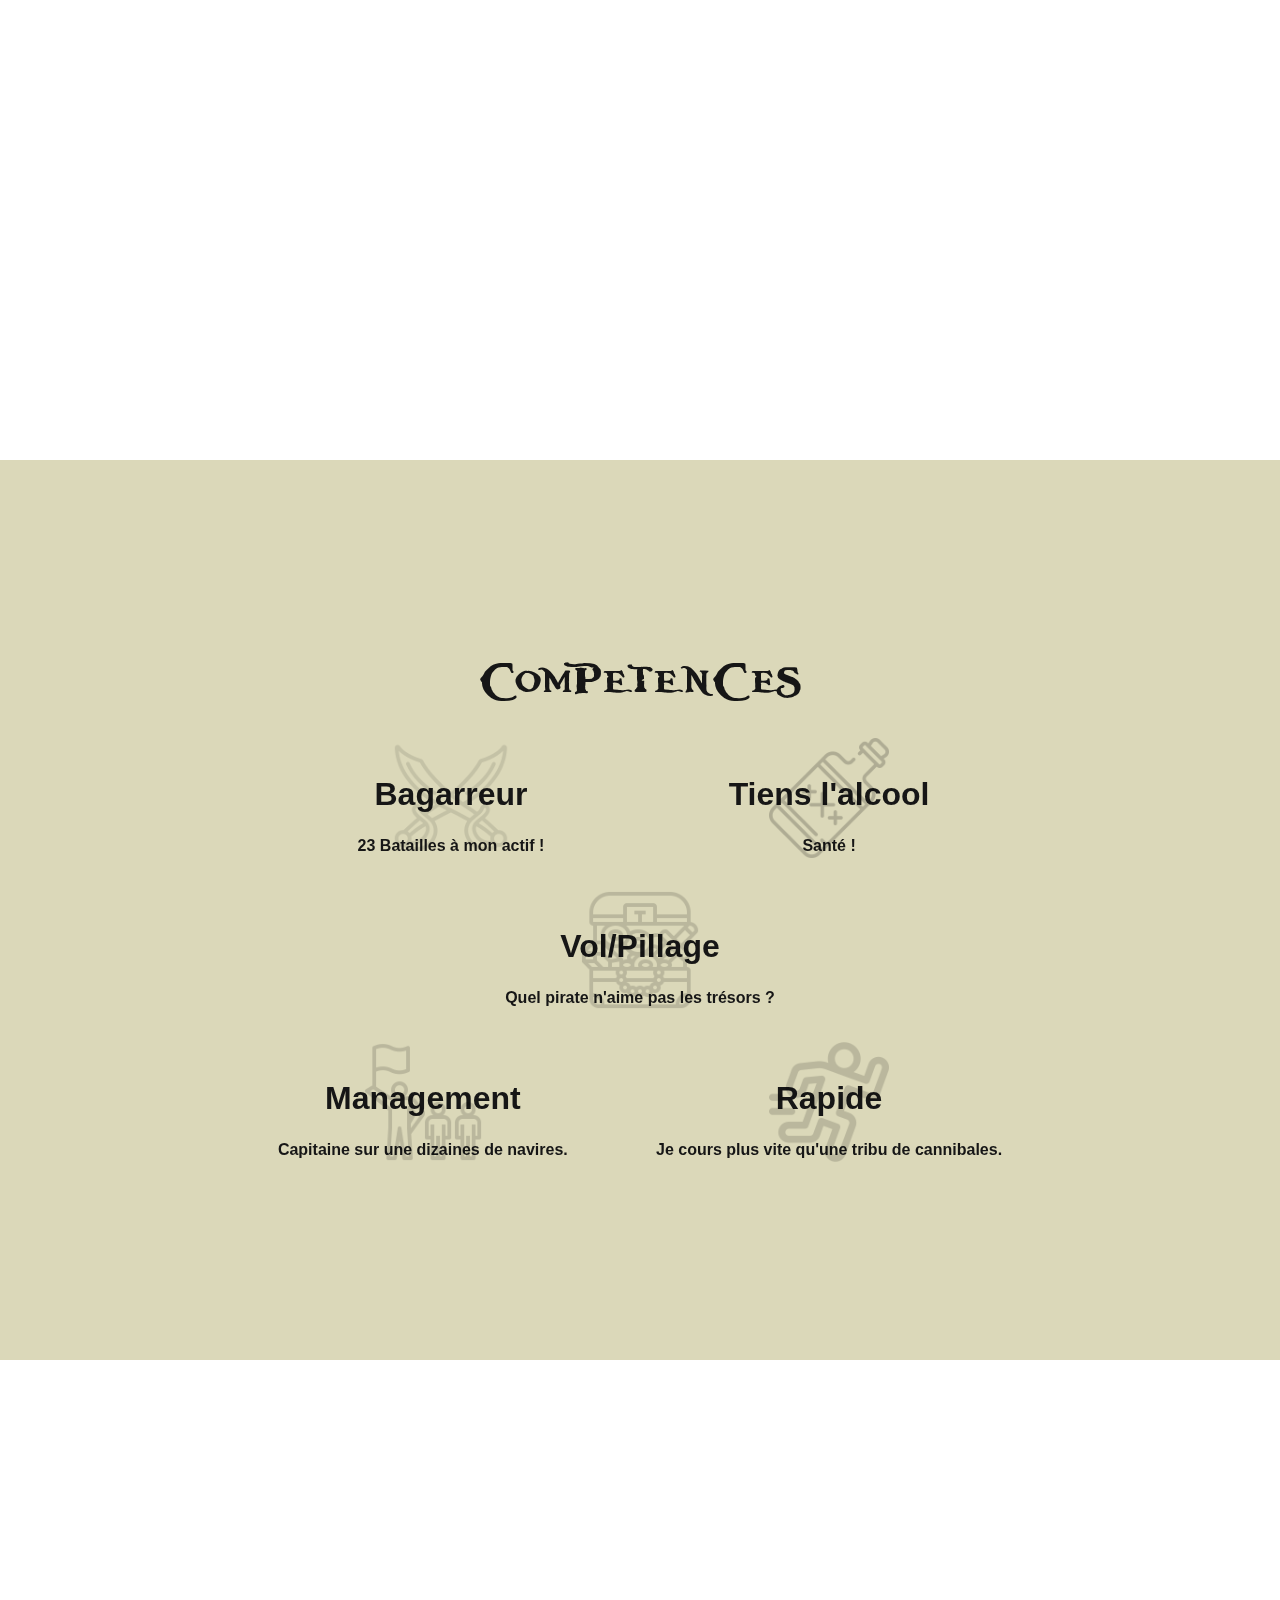
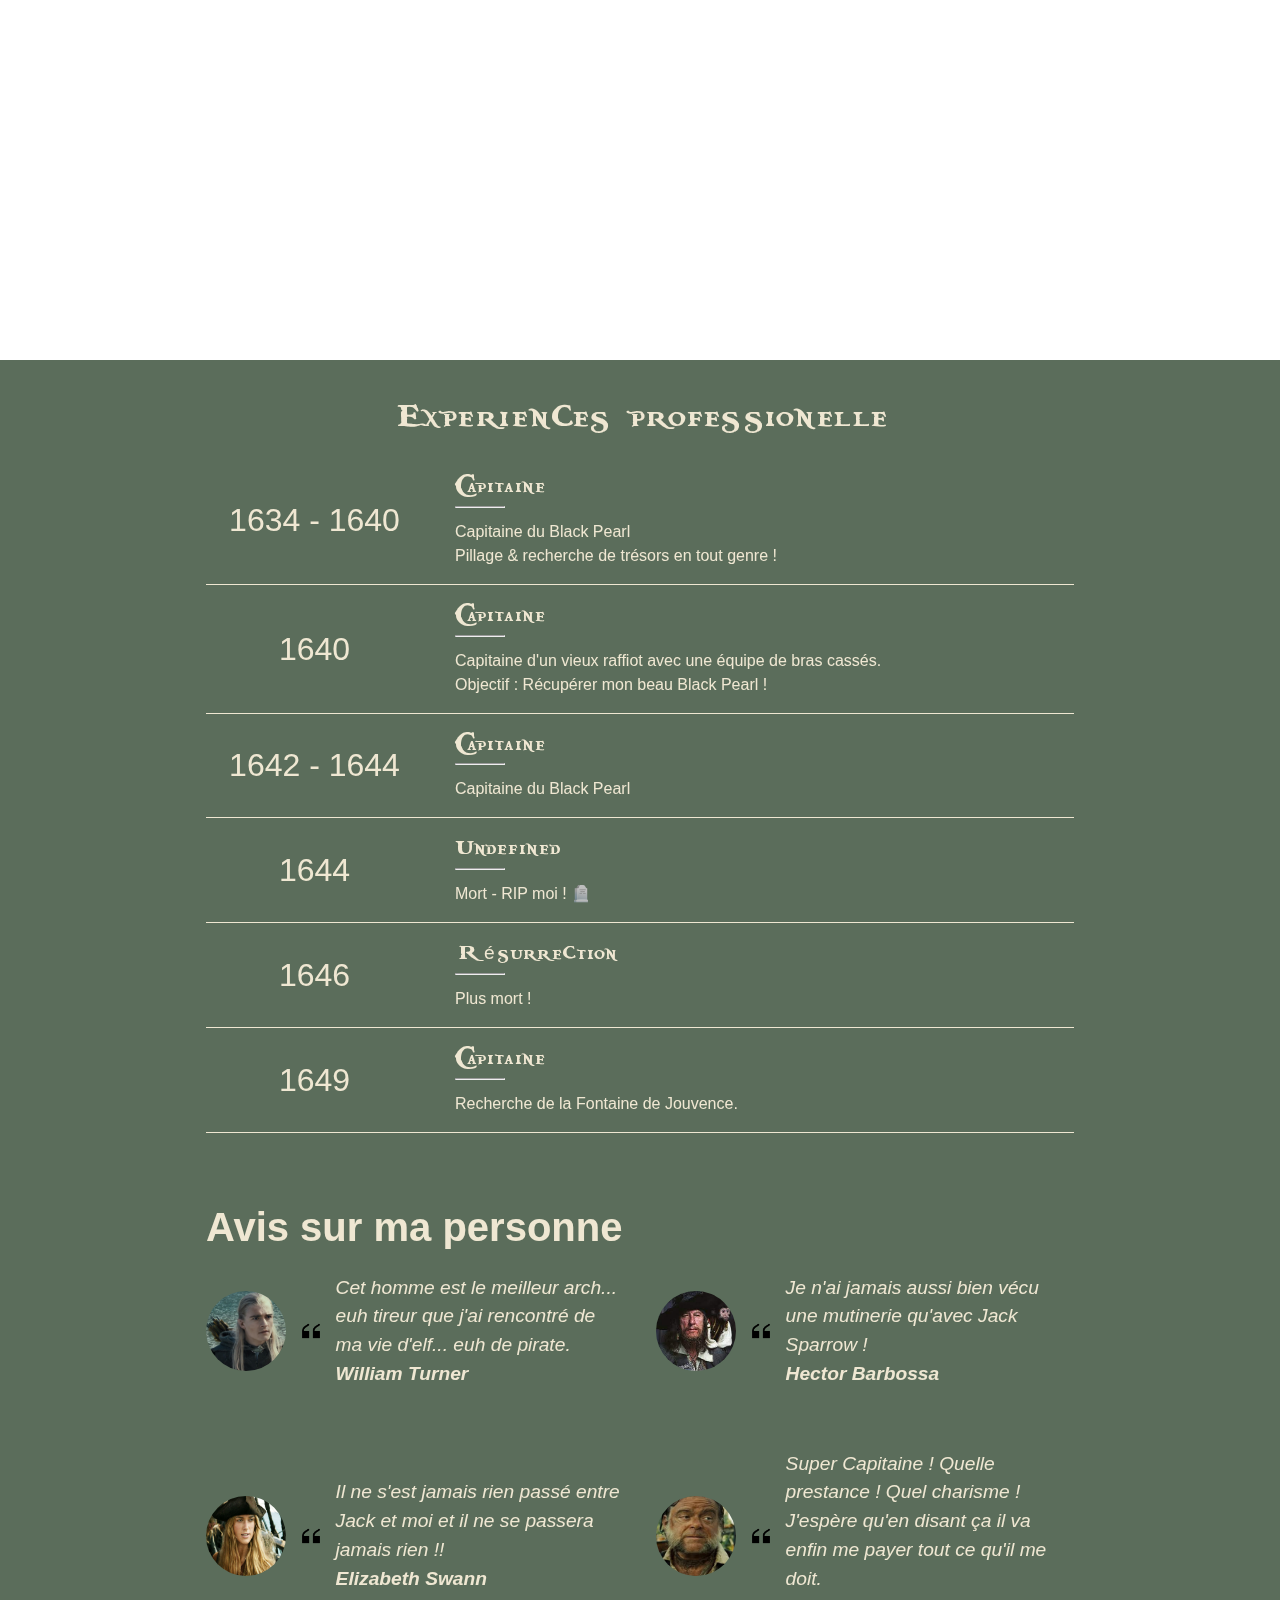
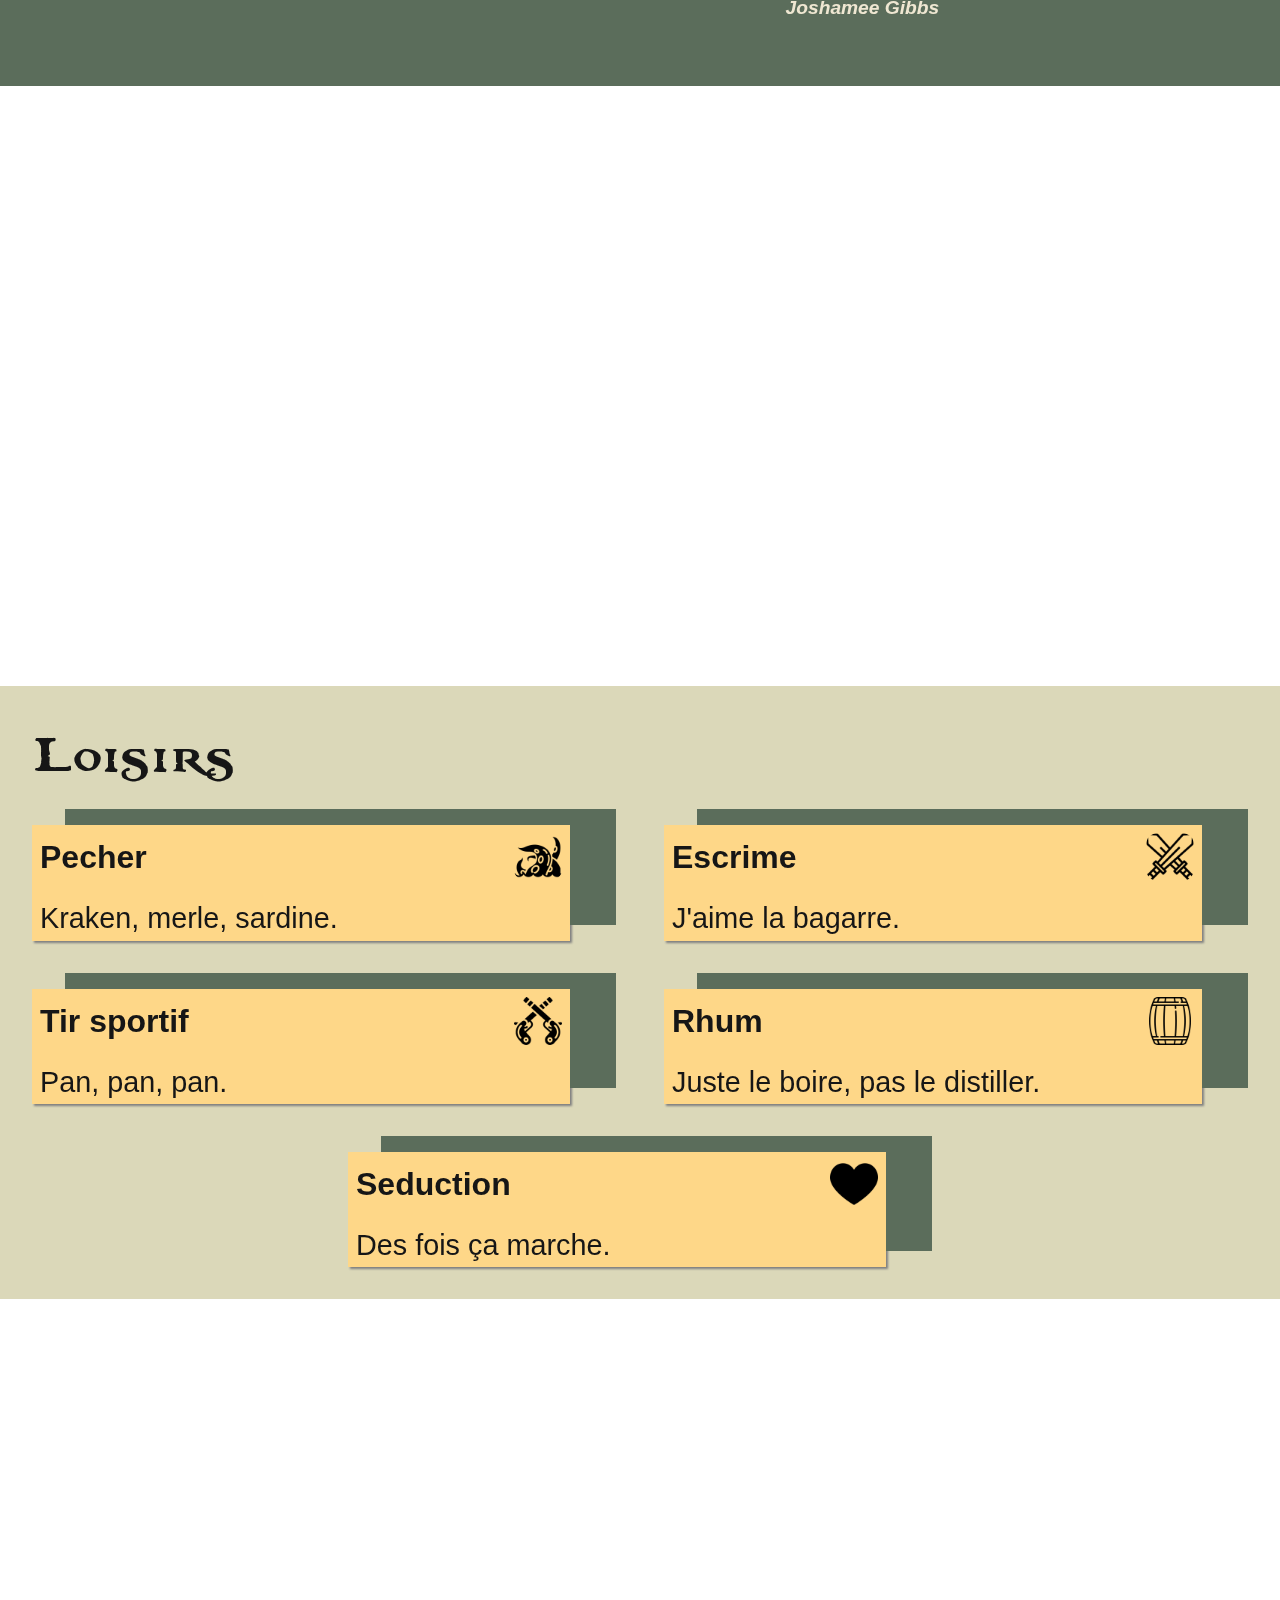
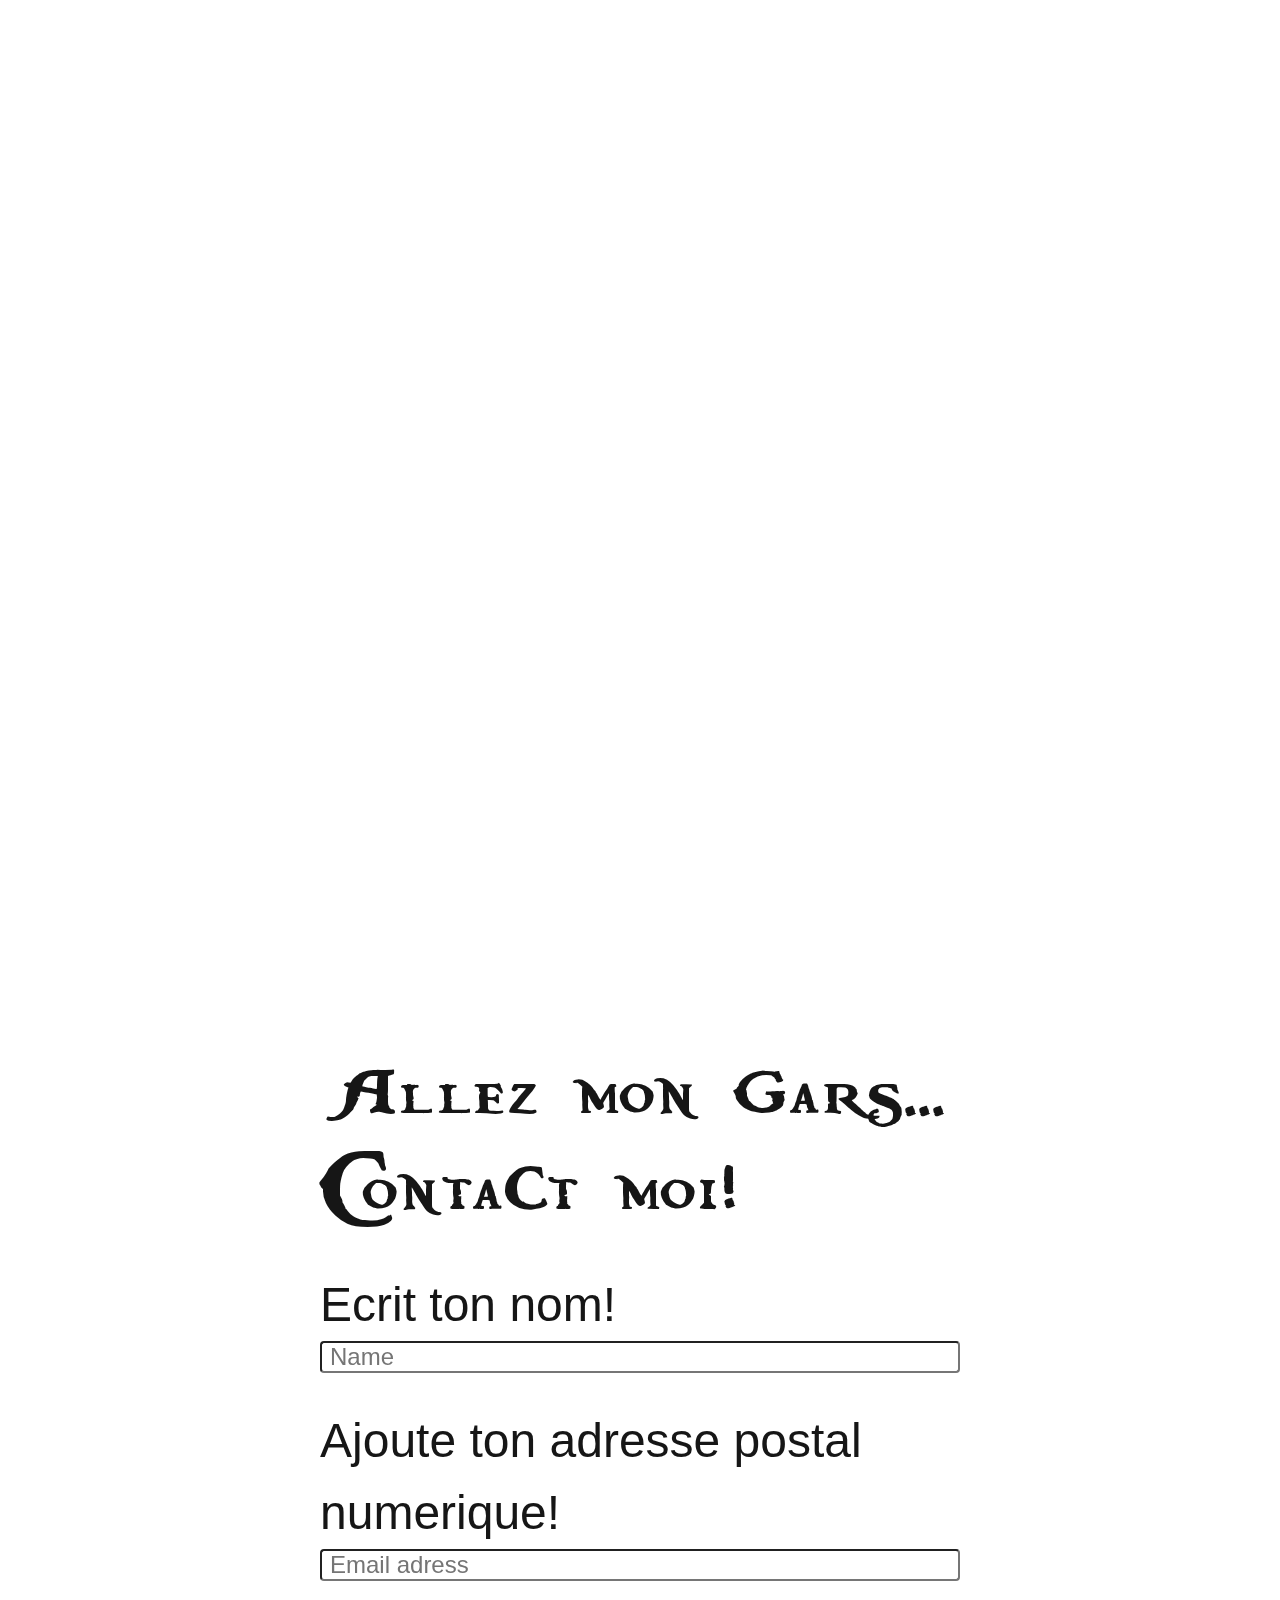
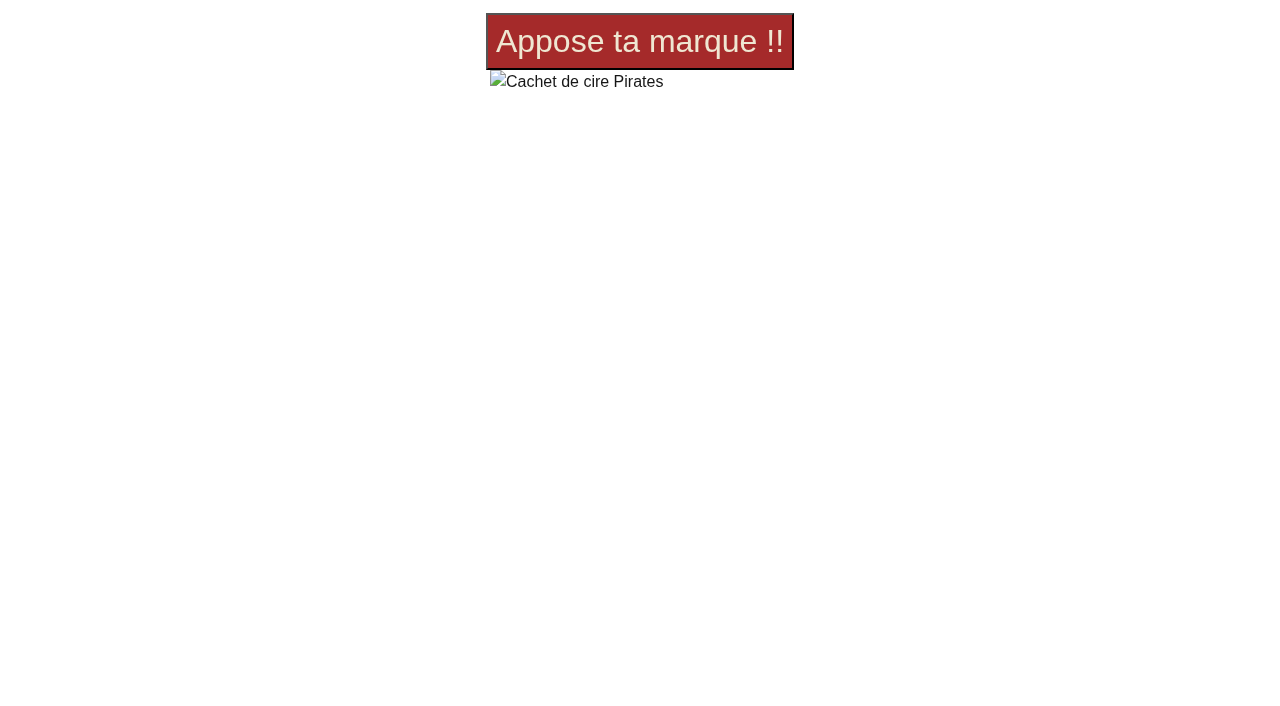
==== commit afdd16cf: "adding title for each experience - experience pro section" ====
--- a/index.html
+++ b/index.html
@@ -79,12 +79,16 @@
                         armes. <br>
                         Certains vous diront que je suis un traitre mais ne faite pas attention à ce genre de calomnies.
                         <br>
+
                     </p>
                     <p class="info-profil">
                         Vous pouvez me retrouver à Nassau dans les Caraïbes <br>
                         ou <br>
                         Me contacter par perroquet voyageur de la compagnie Papagaio Livia en choisissant de remplir le
                         formulaire à la fin de cette page. <br>
+
+
+
                     </p>
                 </div>
             </div>
@@ -143,8 +147,11 @@
                 </div>
                 <div class="experience">
                     <p>
+                        <span>Capitaine</span>
+                        <hr>
                         Capitaine du Black Pearl<br>
-                        Pillage & recherche de trésor en tout genre !
+                        
+                        Pillage & recherche de trésors en tout genre !
                     </p>
                 </div>
                 <div class="date">
@@ -154,8 +161,10 @@
                 </div>
                 <div class="experience">
                     <p>
+                        <span>Capitaine</span>
+                        <hr>
                         Capitaine d'un vieux raffiot avec une équipe de bras cassés.<br>
-                        Objectif : Récupérer mon beau Black Pearl
+                        Objectif : Récupérer mon beau Black Pearl !
                     </p>
                 </div>
                 <div class="date">
@@ -165,7 +174,9 @@
                 </div>
                 <div class="experience">
                     <p>
-                        Capitaine du Black Pearl
+                        <span>Capitaine</span>
+                        <hr>
+                        <p>Capitaine du Black Pearl</p>
                     </p>
                 </div>
                 <div class="date">
@@ -174,7 +185,9 @@
                 </div>
                 <div class="experience">
                     <p>
-                        Mort - RIP moi
+                        <span>Undefined</span>
+                        <hr>
+                        Mort - RIP moi ! 🪦
                     </p>
                 </div>
                 <div class="date">
@@ -183,6 +196,8 @@
                 </div>
                 <div class="experience">
                     <p>
+                        <span>Résurrection</span>
+                        <hr>
                         Plus mort !
                     </p>
                 </div>
@@ -192,6 +207,8 @@
                 </div>
                 <div class="experience">
                     <p>
+                        <span>Capitaine</span>
+                        <hr>
                         Recherche de la Fontaine de Jouvence.
                     </p>
                 </div>
@@ -318,9 +335,9 @@
         <div class="lastImg"></div>
     </main>
     <footer>
-        <form action="" method="get" class="form-parchemin">
+        <form action="" method="get" class="form-parchemin" id="contact">
             <div class="form-input">
-                <legend id="contact">Allez mon gars... Contact moi!</legend>
+                <legend>Allez mon gars... Contact moi!</legend>
                 <label for="name">Ecrit ton nom!</label>
                 <input type="text" name="name" id="name" required placeholder="Name" />
             </div>
--- a/style/pro_experience.css
+++ b/style/pro_experience.css
@@ -52,12 +52,25 @@
 .experience {
     padding-inline-start: var(--spacing-more);
     font-family: var(--font-family-body);
+    display: flex;
+    flex-direction: column;
+    justify-content: center;
+    align-items: flex-start;
 }
 
 .experience p{
     font-size: 1rem;
 }
-
+.experience p span{
+    font-family: var(--font-family-h1);
+    font-size: 1.2rem;
+}
+.experience hr {
+    width: 50px;
+    height: 1px;
+    margin-block-start: 5px;
+    margin-block-end: 12px;
+}
 .quotes-container{
     display: flex;
     justify-content: space-around;
